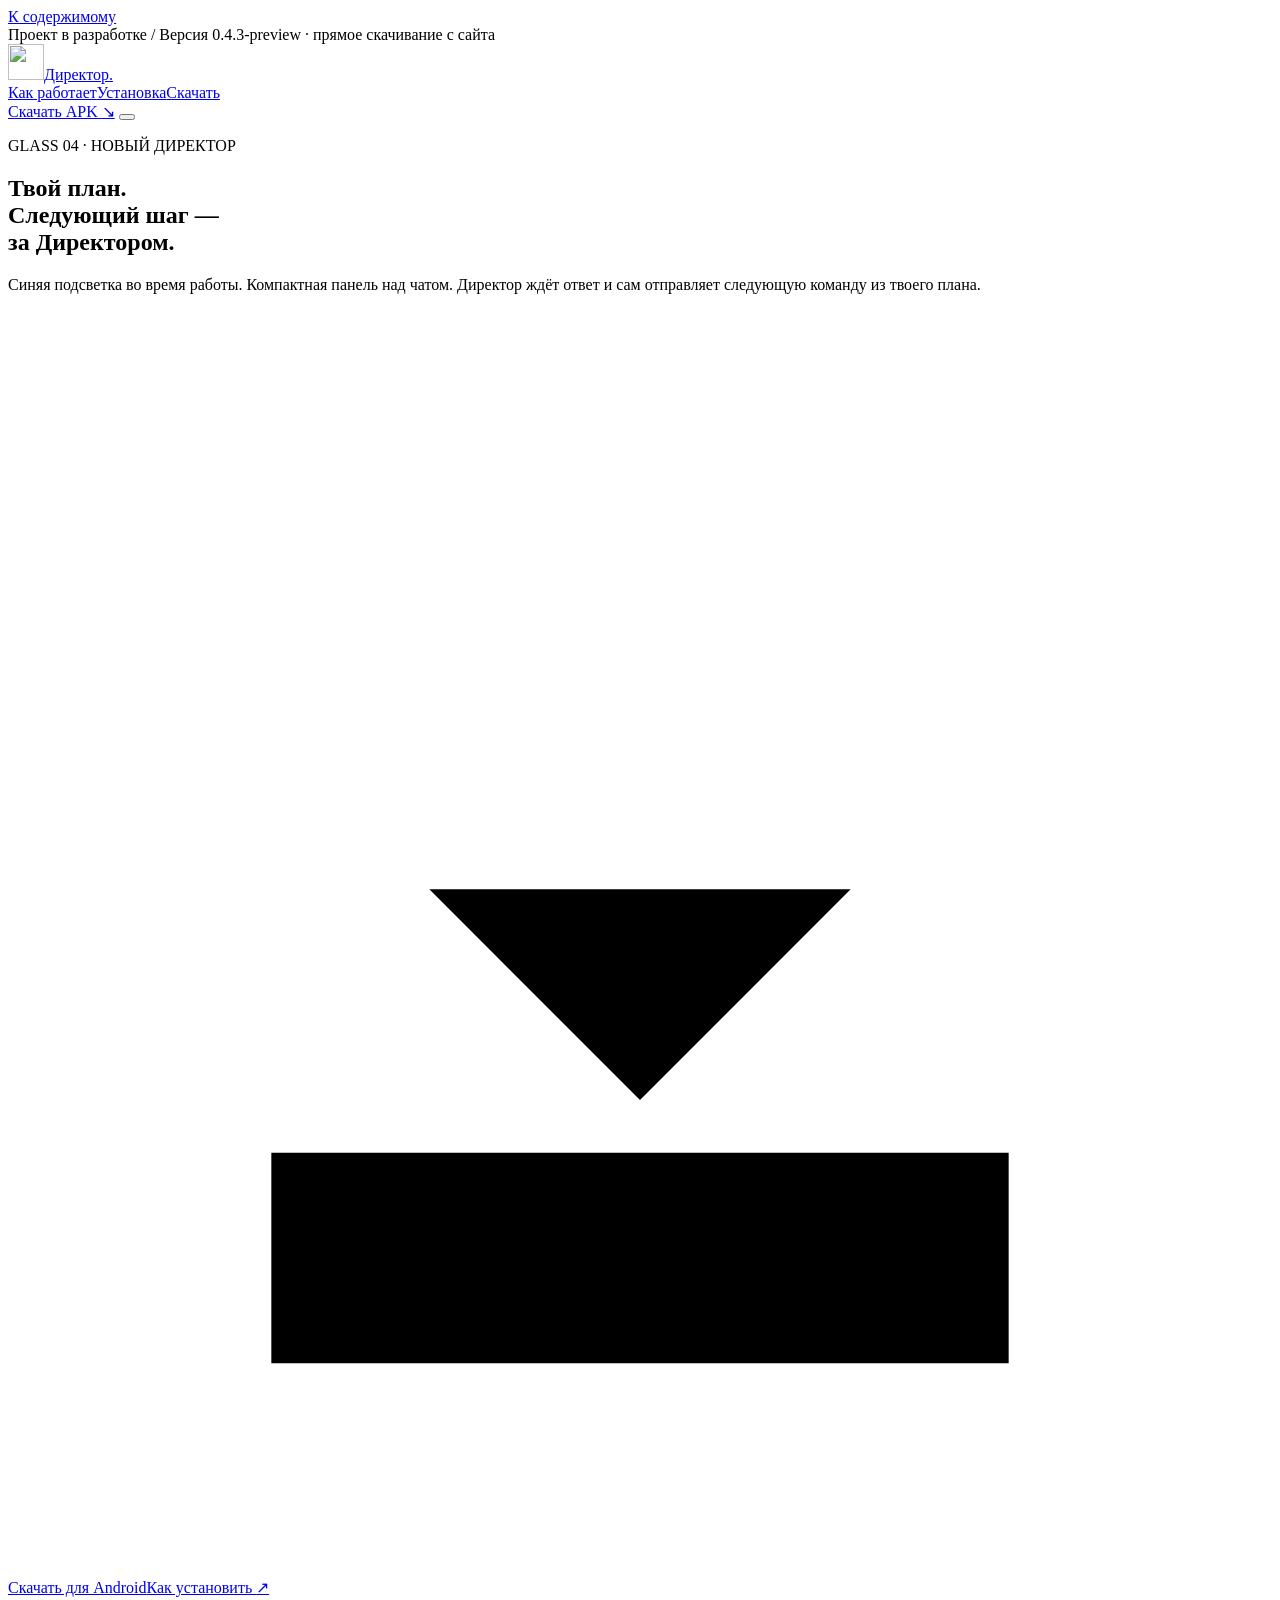
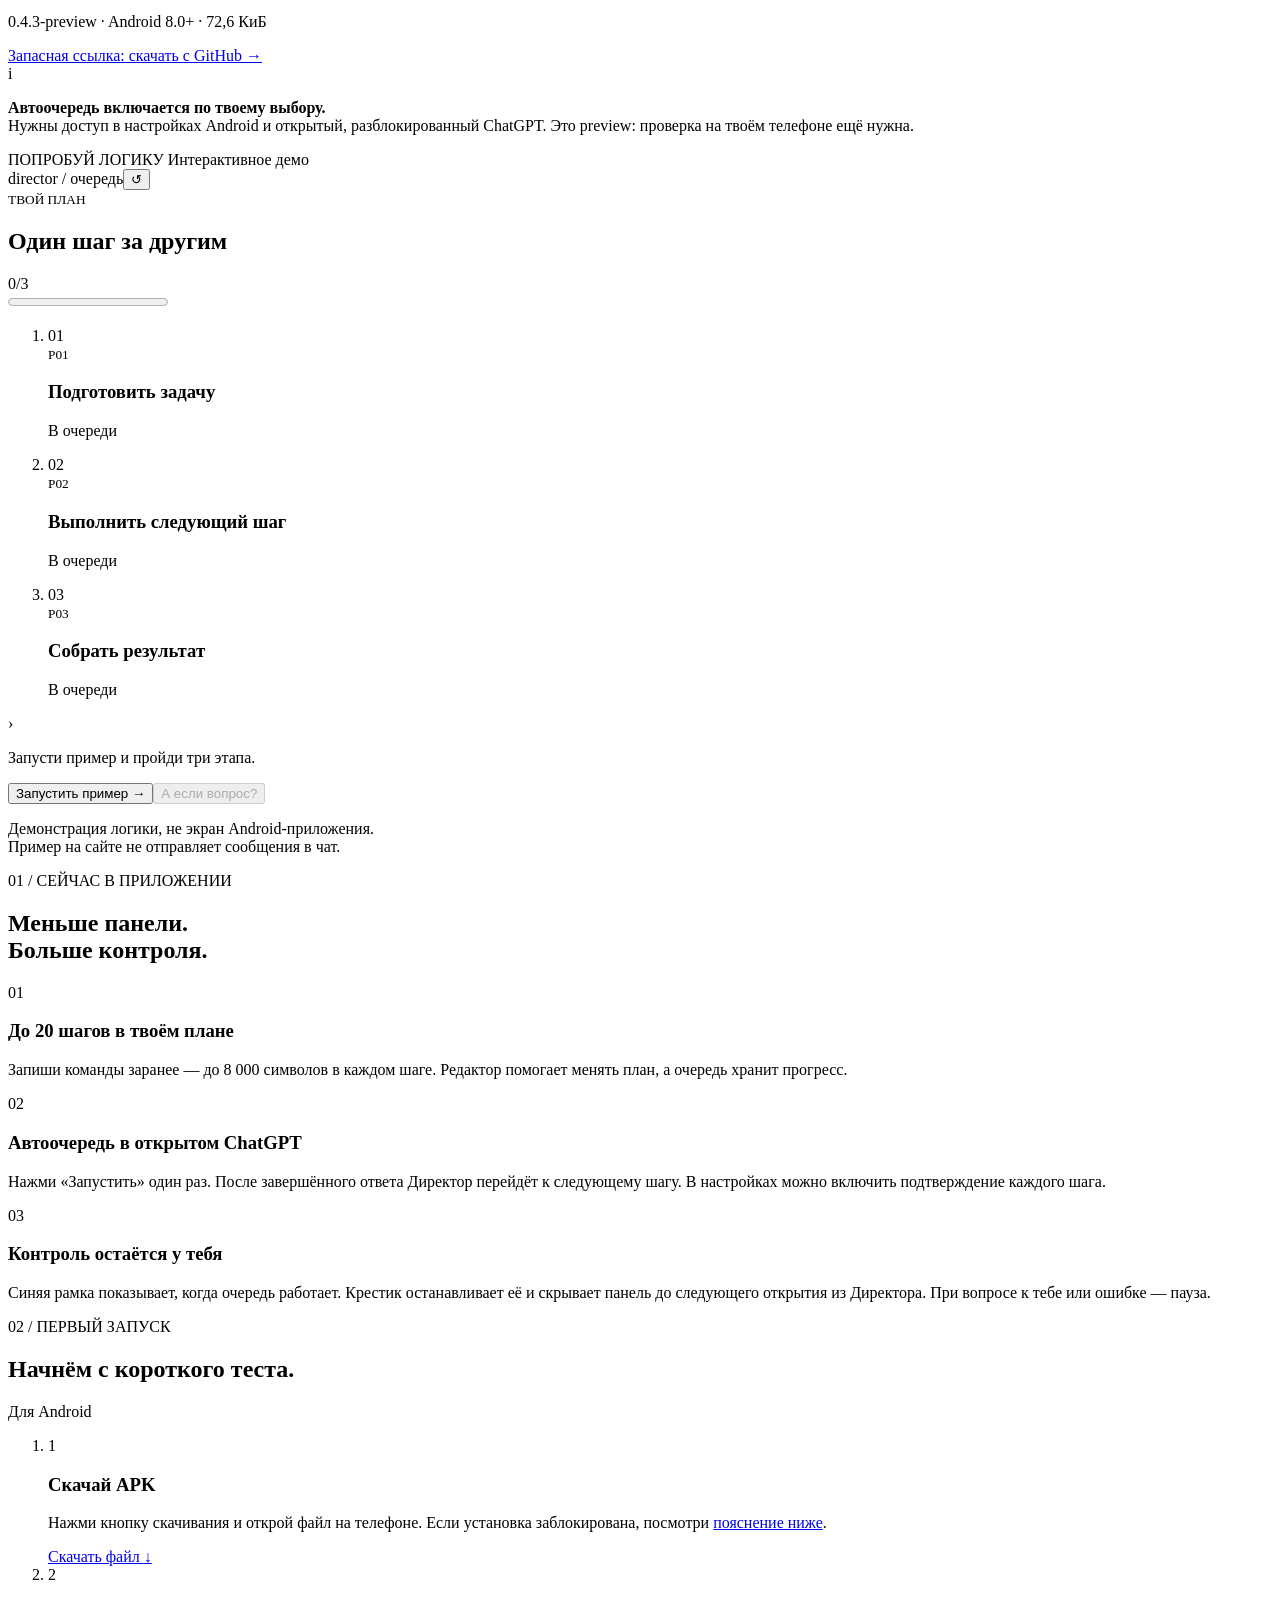
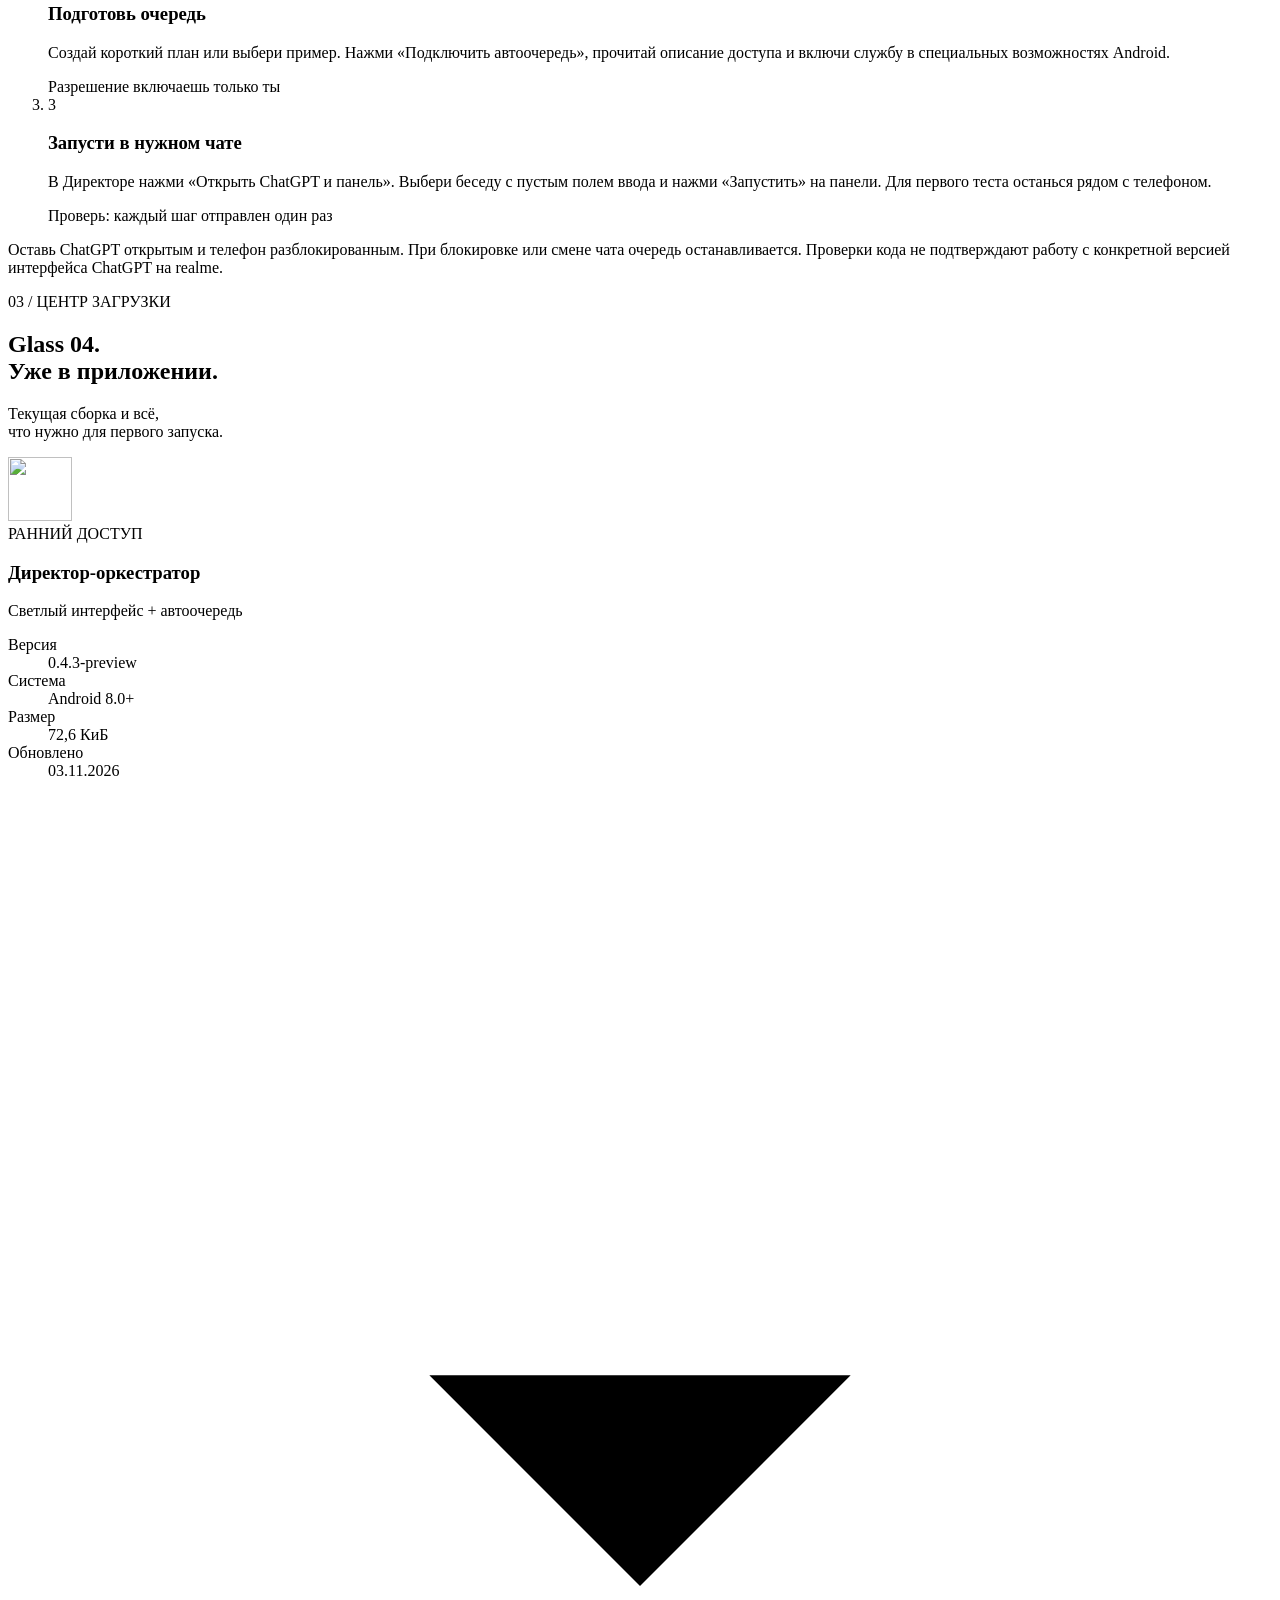
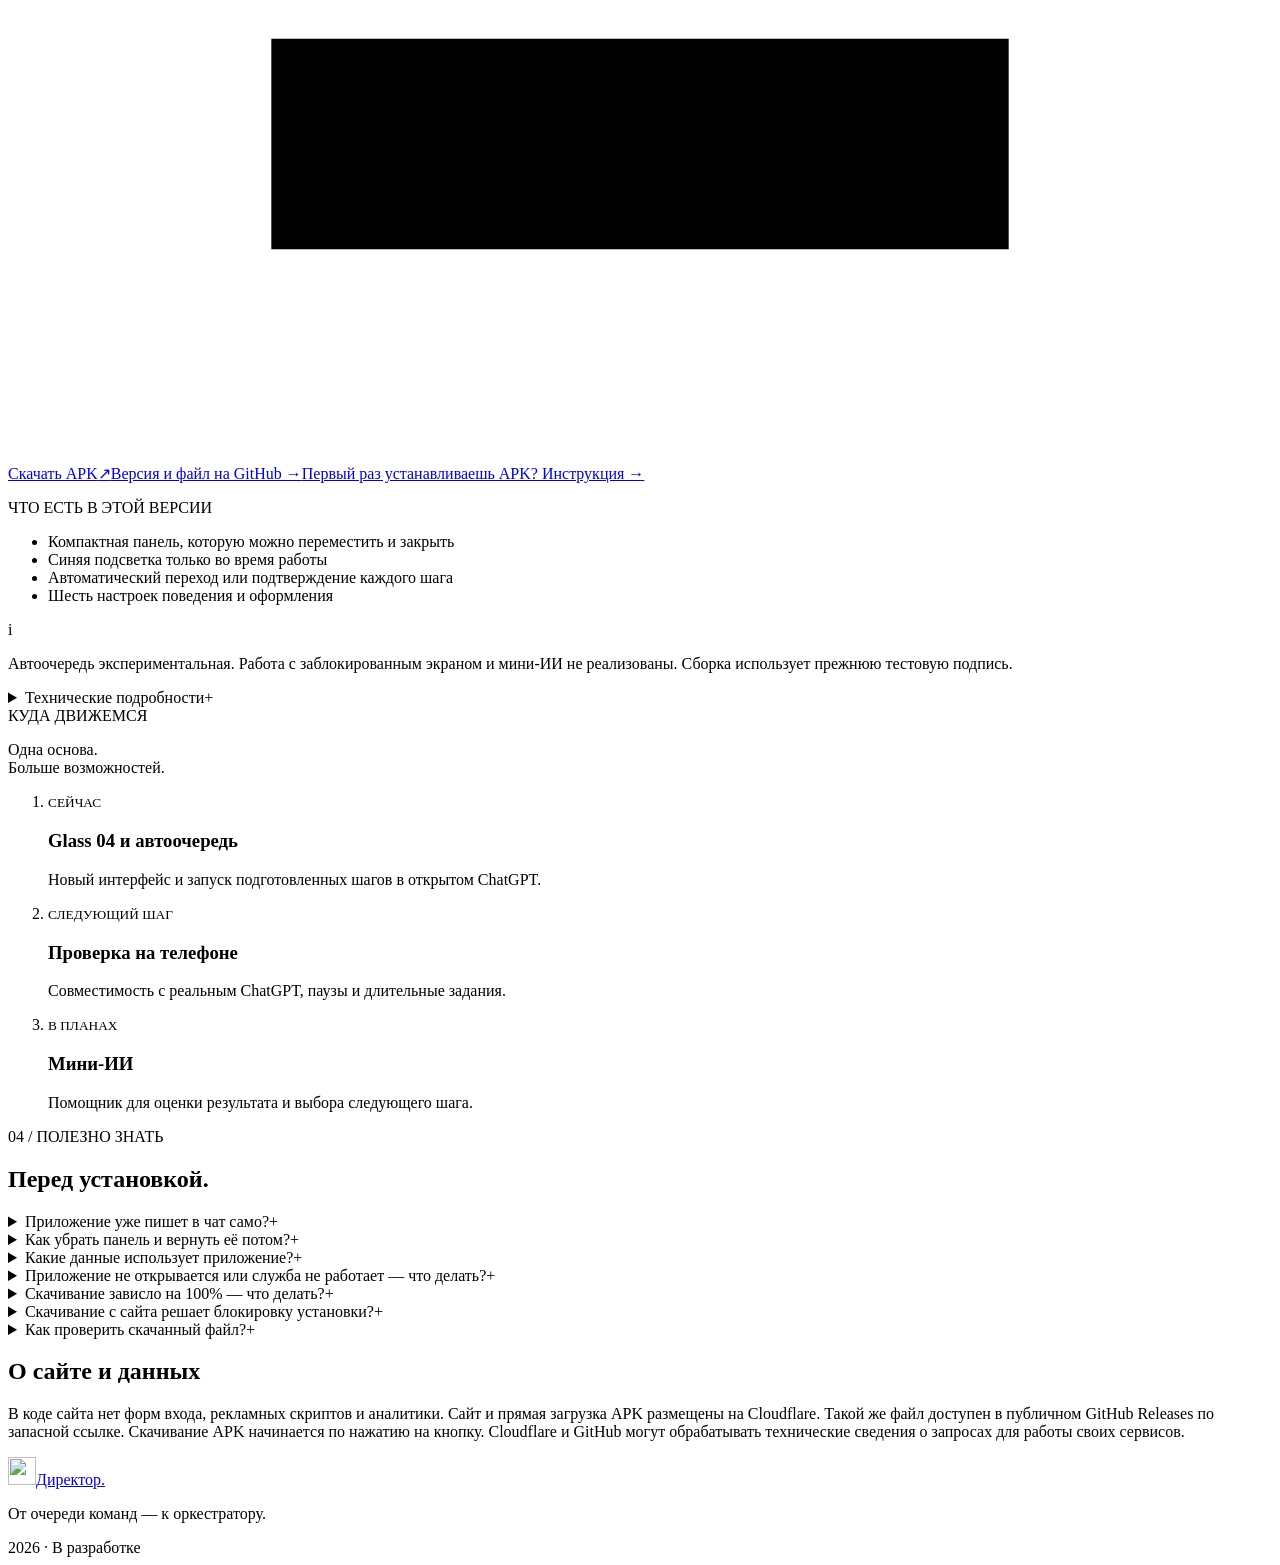
==== site/index.html @ 19ffb0a1 "Release Director 0.4.3 with dismissible panel and queue settings Publish the signed APK and matching" ====
<!doctype html>
<html lang="ru">
<head>
  <meta charset="utf-8">
  <meta name="viewport" content="width=device-width,initial-scale=1">
  <meta name="theme-color" content="#eef1fb">
  <meta name="description" content="Директор-оркестратор: очередь подготовленных команд для работы с ИИ. Скачайте раннюю Android-версию, посмотрите инструкцию и историю изменений.">
  <title>Директор-оркестратор — приложение для Android</title>
  <link rel="icon" href="/assets/icon.svg" type="image/svg+xml">
  <link rel="stylesheet" href="/assets/site.css">
  <script src="/assets/site.js" defer></script>
  <script src="/assets/demo.js" defer></script>
  <meta property="og:title" content="Директор-оркестратор — один шаг за другим">
  <meta property="og:description" content="Glass 04 и экспериментальная автоочередь для открытого ChatGPT. Подготовьте план и скачайте preview для Android.">
  <meta property="og:type" content="website">
</head>
<body>
  <a class="skip" href="#main">К содержимому</a>
  <div class="announcement"><span class="dot"></span> Проект в разработке <span class="announcement-divider">/</span> Версия 0.4.3-preview · прямое скачивание с сайта</div>
  <div class="nav-shell"><header class="header wrap">
    <a class="brand" href="#" aria-label="Директор-оркестратор, начало страницы"><img src="/assets/icon.svg" width="36" height="36" alt=""><span>Директор<span class="brand-dot">.</span></span></a>
    <nav aria-label="Основная навигация" id="navigation">
      <a href="#demo">Как работает</a><a href="#install">Установка</a><a href="#versions">Скачать</a>
    </nav>
    <a class="header-download" href="/downloads/Director-Orchestrator-0.4.3-preview.apk" download="Director-Orchestrator-0.4.3-preview.apk">Скачать APK <span aria-hidden="true">↘</span></a>
    <button class="menu-button" type="button" aria-controls="navigation" aria-expanded="false" aria-label="Открыть меню"><span></span><span></span></button>
  </header></div>

  <main id="main">
    <section class="hero wrap" id="download" aria-labelledby="hero-title">
      <div class="hero-copy">
        <p class="eyebrow"><span class="line"></span> GLASS 04 · НОВЫЙ ДИРЕКТОР</p>
        <h1 id="hero-title">Твой план.<br><span>Следующий шаг —<br>за Директором.</span></h1>
        <p class="hero-description">Синяя подсветка во время работы. Компактная панель над чатом. Директор ждёт ответ и сам отправляет следующую команду из твоего плана.</p>
        <div class="hero-actions" id="hero-download"><a class="button button-primary" href="/downloads/Director-Orchestrator-0.4.3-preview.apk" download="Director-Orchestrator-0.4.3-preview.apk"><svg viewBox="0 0 24 24" aria-hidden="true"><path d="M12 3v12m-4-4 4 4 4-4M5 16v4h14v-4"/></svg>Скачать для Android</a><a class="text-link" href="#install">Как установить <span aria-hidden="true">↗</span></a></div>
        <p class="download-meta">0.4.3-preview <span>·</span> Android 8.0+ <span>·</span> 72,6 КиБ</p>
        <a class="download-help" href="https://github.com/markakula4-stack/director-orchestr-releases/releases/download/v0.4.3-preview/Director-Orchestrator-0.4.3-preview.apk">Запасная ссылка: скачать с GitHub →</a>
        <div class="version-note"><span class="note-icon" aria-hidden="true">i</span><p><strong>Автоочередь включается по твоему выбору.</strong><br>Нужны доступ в настройках Android и открытый, разблокированный ChatGPT. Это preview: проверка на твоём телефоне ещё нужна.</p></div>
      </div>
      <div class="queue-visual" id="demo">
        <div class="visual-label"><span class="dot blue"></span> ПОПРОБУЙ ЛОГИКУ <span class="example-label">Интерактивное демо</span></div>
        <div class="queue-window" id="queue-demo" data-state="idle">
          <div class="window-bar"><span class="window-dots" aria-hidden="true"><i></i><i></i><i></i></span><span>director / очередь</span><button id="demo-reset" type="button" aria-label="Сбросить пример" title="Сбросить пример">↺</button></div>
          <div class="queue-heading"><div><small>ТВОЙ ПЛАН</small><h2>Один шаг за другим</h2></div><span class="steps-counter"><span id="demo-counter">0</span><span class="counter-total">/3</span></span></div>
          <progress id="demo-progress" max="3" value="0" aria-label="Завершённые этапы примера"></progress>
          <ol class="example-steps">
            <li data-step="0" data-state="pending"><span class="step-symbol" aria-hidden="true">01</span><div><small>P01</small><h3>Подготовить задачу</h3><p class="step-description">В очереди</p></div><span class="row-indicator" aria-hidden="true"></span></li>
            <li data-step="1" data-state="pending"><span class="step-symbol" aria-hidden="true">02</span><div><small>P02</small><h3>Выполнить следующий шаг</h3><p class="step-description">В очереди</p></div><span class="row-indicator" aria-hidden="true"></span></li>
            <li data-step="2" data-state="pending"><span class="step-symbol" aria-hidden="true">03</span><div><small>P03</small><h3>Собрать результат</h3><p class="step-description">В очереди</p></div><span class="row-indicator" aria-hidden="true"></span></li>
          </ol>
          <div class="demo-console"><span class="console-sign" aria-hidden="true">›</span><p id="demo-status" role="status" aria-live="polite" aria-atomic="true">Запусти пример и пройди три этапа.</p></div>
          <div class="demo-controls"><button class="demo-main" id="demo-primary" type="button">Запустить пример <span aria-hidden="true">→</span></button><button class="demo-question" id="demo-question" type="button" disabled>А если вопрос?</button></div>
        </div>
        <p class="visual-caption">Демонстрация логики, не экран Android-приложения.<br>Пример на сайте не отправляет сообщения в чат.</p>
        <noscript><p class="demo-noscript">Для интерактивного примера включи JavaScript. APK можно скачать без него.</p></noscript>
      </div>
    </section>

    <section class="current-section wrap" aria-labelledby="current-title">
      <div class="section-intro"><p class="eyebrow"><span class="section-index">01 /</span> СЕЙЧАС В ПРИЛОЖЕНИИ</p><h2 id="current-title">Меньше панели.<br>Больше контроля.</h2></div>
      <div class="feature-list">
        <article><span class="feature-number">01</span><div><h3>До 20 шагов в твоём плане</h3><p>Запиши команды заранее — до 8 000 символов в каждом шаге. Редактор помогает менять план, а очередь хранит прогресс.</p></div></article>
        <article><span class="feature-number">02</span><div><h3>Автоочередь в открытом ChatGPT</h3><p>Нажми «Запустить» один раз. После завершённого ответа Директор перейдёт к следующему шагу. В настройках можно включить подтверждение каждого шага.</p></div></article>
        <article><span class="feature-number">03</span><div><h3>Контроль остаётся у тебя</h3><p>Синяя рамка показывает, когда очередь работает. Крестик останавливает её и скрывает панель до следующего открытия из Директора. При вопросе к тебе или ошибке — пауза.</p></div></article>
      </div>
    </section>

    <section class="install-section" id="install" aria-labelledby="install-title"><div class="wrap">
      <div class="section-heading"><div><p class="eyebrow"><span class="section-index">02 /</span> ПЕРВЫЙ ЗАПУСК</p><h2 id="install-title">Начнём с короткого теста.</h2></div><span class="section-tag">Для Android</span></div>
      <ol class="install-steps">
        <li><span class="install-number">1</span><h3>Скачай APK</h3><p>Нажми кнопку скачивания и открой файл на телефоне. Если установка заблокирована, посмотри <a class="inline-link" href="#install-block">пояснение ниже</a>.</p><a href="/downloads/Director-Orchestrator-0.4.3-preview.apk" download="Director-Orchestrator-0.4.3-preview.apk">Скачать файл <span aria-hidden="true">↓</span></a></li>
        <li><span class="install-number">2</span><h3>Подготовь очередь</h3><p>Создай короткий план или выбери пример. Нажми «Подключить автоочередь», прочитай описание доступа и включи службу в специальных возможностях Android.</p><span class="expected">Разрешение включаешь только ты</span></li>
        <li><span class="install-number">3</span><h3>Запусти в нужном чате</h3><p>В Директоре нажми «Открыть ChatGPT и панель». Выбери беседу с пустым полем ввода и нажми «Запустить» на панели. Для первого теста останься рядом с телефоном.</p><span class="expected">Проверь: каждый шаг отправлен один раз</span></li>
      </ol>
      <div class="install-footnote">Оставь ChatGPT открытым и телефон разблокированным. При блокировке или смене чата очередь останавливается. Проверки кода не подтверждают работу с конкретной версией интерфейса ChatGPT на realme.</div>
    </div></section>

    <section class="versions-section wrap" id="versions" aria-labelledby="versions-title">
      <div class="section-heading"><div><p class="eyebrow"><span class="section-index">03 /</span> ЦЕНТР ЗАГРУЗКИ</p><h2 id="versions-title">Glass 04.<br><span class="muted-heading">Уже в приложении.</span></h2></div><p class="section-aside">Текущая сборка и всё,<br>что нужно для первого запуска.</p></div>
      <article class="download-card">
        <div class="release-overview"><div class="release-app"><img src="/assets/icon.svg" width="64" height="64" alt=""><div><span class="release-badge"><span class="dot"></span> РАННИЙ ДОСТУП</span><h3>Директор-оркестратор</h3><p>Светлый интерфейс + автоочередь</p></div></div>
          <dl class="release-specs"><div><dt>Версия</dt><dd>0.4.3-preview</dd></div><div><dt>Система</dt><dd>Android 8.0+</dd></div><div><dt>Размер</dt><dd>72,6 КиБ</dd></div><div><dt>Обновлено</dt><dd><time datetime="2026-11-03">03.11.2026</time></dd></div></dl>
          <a class="button button-primary release-download" href="/downloads/Director-Orchestrator-0.4.3-preview.apk" download="Director-Orchestrator-0.4.3-preview.apk"><svg viewBox="0 0 24 24" aria-hidden="true"><path d="M12 3v12m-4-4 4 4 4-4M5 16v4h14v-4"/></svg>Скачать APK<span aria-hidden="true">↗</span></a><a class="download-help" href="https://github.com/markakula4-stack/director-orchestr-releases/releases/tag/v0.4.3-preview">Версия и файл на GitHub →</a><a class="download-help" href="#install">Первый раз устанавливаешь APK? Инструкция →</a>
        </div>
        <div class="release-notes"><p class="eyebrow">ЧТО ЕСТЬ В ЭТОЙ ВЕРСИИ</p><ul class="check-list"><li>Компактная панель, которую можно переместить и закрыть</li><li>Синяя подсветка только во время работы</li><li>Автоматический переход или подтверждение каждого шага</li><li>Шесть настроек поведения и оформления</li></ul><div class="release-limitation"><span aria-hidden="true">i</span><p>Автоочередь экспериментальная. Работа с заблокированным экраном и мини-ИИ не реализованы. Сборка использует прежнюю тестовую подпись.</p></div><details class="technical-details"><summary>Технические подробности<span aria-hidden="true">+</span></summary><p>Android 8.0 и новее. Пройдено 350 JVM-проверок логики и хранилища, проверены сборка и подпись. Запуск предыдущей версии 0.4.2 на телефоне владелец подтвердил. Новая панель и автоочередь 0.4.3 ещё требуют проверки на устройстве; эмулятор не использовался. У APK нет сетевого разрешения. Размер файла: 74358 байт.</p></details></div>
      </article>
      <div class="roadmap"><div class="roadmap-intro"><span class="eyebrow">КУДА ДВИЖЕМСЯ</span><p>Одна основа.<br>Больше возможностей.</p></div><ol><li class="roadmap-current"><span class="roadmap-point"></span><small>СЕЙЧАС</small><h3>Glass 04 и автоочередь</h3><p>Новый интерфейс и запуск подготовленных шагов в открытом ChatGPT.</p></li><li><span class="roadmap-point"></span><small>СЛЕДУЮЩИЙ ШАГ</small><h3>Проверка на телефоне</h3><p>Совместимость с реальным ChatGPT, паузы и длительные задания.</p></li><li><span class="roadmap-point"></span><small>В ПЛАНАХ</small><h3>Мини-ИИ</h3><p>Помощник для оценки результата и выбора следующего шага.</p></li></ol></div>
    </section>

    <section class="faq-section wrap" aria-labelledby="faq-title"><div><p class="eyebrow"><span class="section-index">04 /</span> ПОЛЕЗНО ЗНАТЬ</p><h2 id="faq-title">Перед установкой.</h2></div><div class="faq-list">
      <details><summary>Приложение уже пишет в чат само?<span aria-hidden="true">+</span></summary><p>Да, после подключения доступа и твоего нажатия «Запустить» в выбранном чате. По умолчанию следующий шаг отправляется сам после проверки завершённого ответа. При вопросе к тебе, ошибке или неясном результате очередь остановится. Настройки → Поведение и оформление позволяют выбрать подтверждение каждого шага и время ожидания. Нужны официальное приложение ChatGPT и разблокированный телефон.</p></details>
      <details><summary>Как убрать панель и вернуть её потом?<span aria-hidden="true">+</span></summary><p>Нажми × на панели. Очередь остановится, а панель останется скрытой даже после повторного открытия ChatGPT. Чтобы вернуть её: Директор → Настройки → Открыть ChatGPT и панель. Потяни панель за заголовок, чтобы переместить; стрелка раскрывает дополнительные действия.</p></details>
      <details><summary>Какие данные использует приложение?<span aria-hidden="true">+</span></summary><p>Команды, прогресс и технический журнал сохраняются на телефоне. В автоматическом режиме служба получает доступ к видимому тексту и кнопкам ChatGPT, чтобы проверять результат и отправлять следующие команды. Ответы не записываются в журнал. У Директора нет сетевого разрешения; отправленные сообщения обрабатывает сам ChatGPT. Доступ можно отключить в настройках Android.</p></details>
      <details><summary>Приложение не открывается или служба не работает — что делать?<span aria-hidden="true">+</span></summary><p>Обнови приложение поверх установленной версии и открой обычным значком. Если ошибка повторилась, открой Директор → Настройки → Диагностика запуска → Скопировать. На экране восстановления тоже есть кнопка копирования отчёта. Если после обновления служба не подключилась, выключи и включи её один раз в специальных возможностях Android.</p></details>
      <details id="download-help"><summary>Скачивание зависло на 100% — что делать?<span aria-hidden="true">+</span></summary><p>Открой этот сайт в отдельном браузере, например Chrome, и нажми «Скачать для Android». Основная кнопка загружает файл прямо с сайта; запасная ссылка ведёт на GitHub. Проверь также папку «Загрузки»: файл мог уже сохраниться, хотя окно загрузки ещё не закрылось.</p></details>
      <details id="install-block"><summary>Скачивание с сайта решает блокировку установки?<span aria-hidden="true">+</span></summary><p>Сайт даёт прямую ссылку на файл. Это не подтверждение, что Android разрешит его установить. Если появляется блокировка, сохрани точный текст сообщения: нужно разобрать причину для конкретной сборки.</p></details>
      <details><summary>Как проверить скачанный файл?<span aria-hidden="true">+</span></summary><p>Контрольная сумма SHA-256 текущего APK:</p><code id="apk-hash">33652159701119d3bf2cd63048692635d9d7ee1e04a48665c3a810cc58189463</code><button class="copy-hash" type="button">Скопировать SHA-256</button><p>Хеш помогает проверить совпадение файлов. Он не заменяет подпись APK или проверку работы приложения.</p></details>
    </div></section>
    <section class="privacy wrap" id="privacy" aria-labelledby="privacy-title"><h2 id="privacy-title">О сайте и данных</h2><p>В коде сайта нет форм входа, рекламных скриптов и аналитики. Сайт и прямая загрузка APK размещены на Cloudflare. Такой же файл доступен в публичном GitHub Releases по запасной ссылке. Скачивание APK начинается по нажатию на кнопку. Cloudflare и GitHub могут обрабатывать технические сведения о запросах для работы своих сервисов.</p></section>
  </main>
  <footer class="footer wrap"><a class="brand" href="#"><img src="/assets/icon.svg" width="28" height="28" alt=""><span>Директор<span class="brand-dot">.</span></span></a><p>От очереди команд — к оркестратору.</p><span>2026 · В разработке</span></footer>
  <div class="mobile-download" hidden><div><strong>Директор</strong><span>0.4.3-preview · Android 8.0+</span></div><a class="button button-primary" href="/downloads/Director-Orchestrator-0.4.3-preview.apk" download="Director-Orchestrator-0.4.3-preview.apk">Скачать APK <span aria-hidden="true">↓</span></a></div>
  <div id="toast" role="status" aria-live="polite"></div>
</body>
</html>
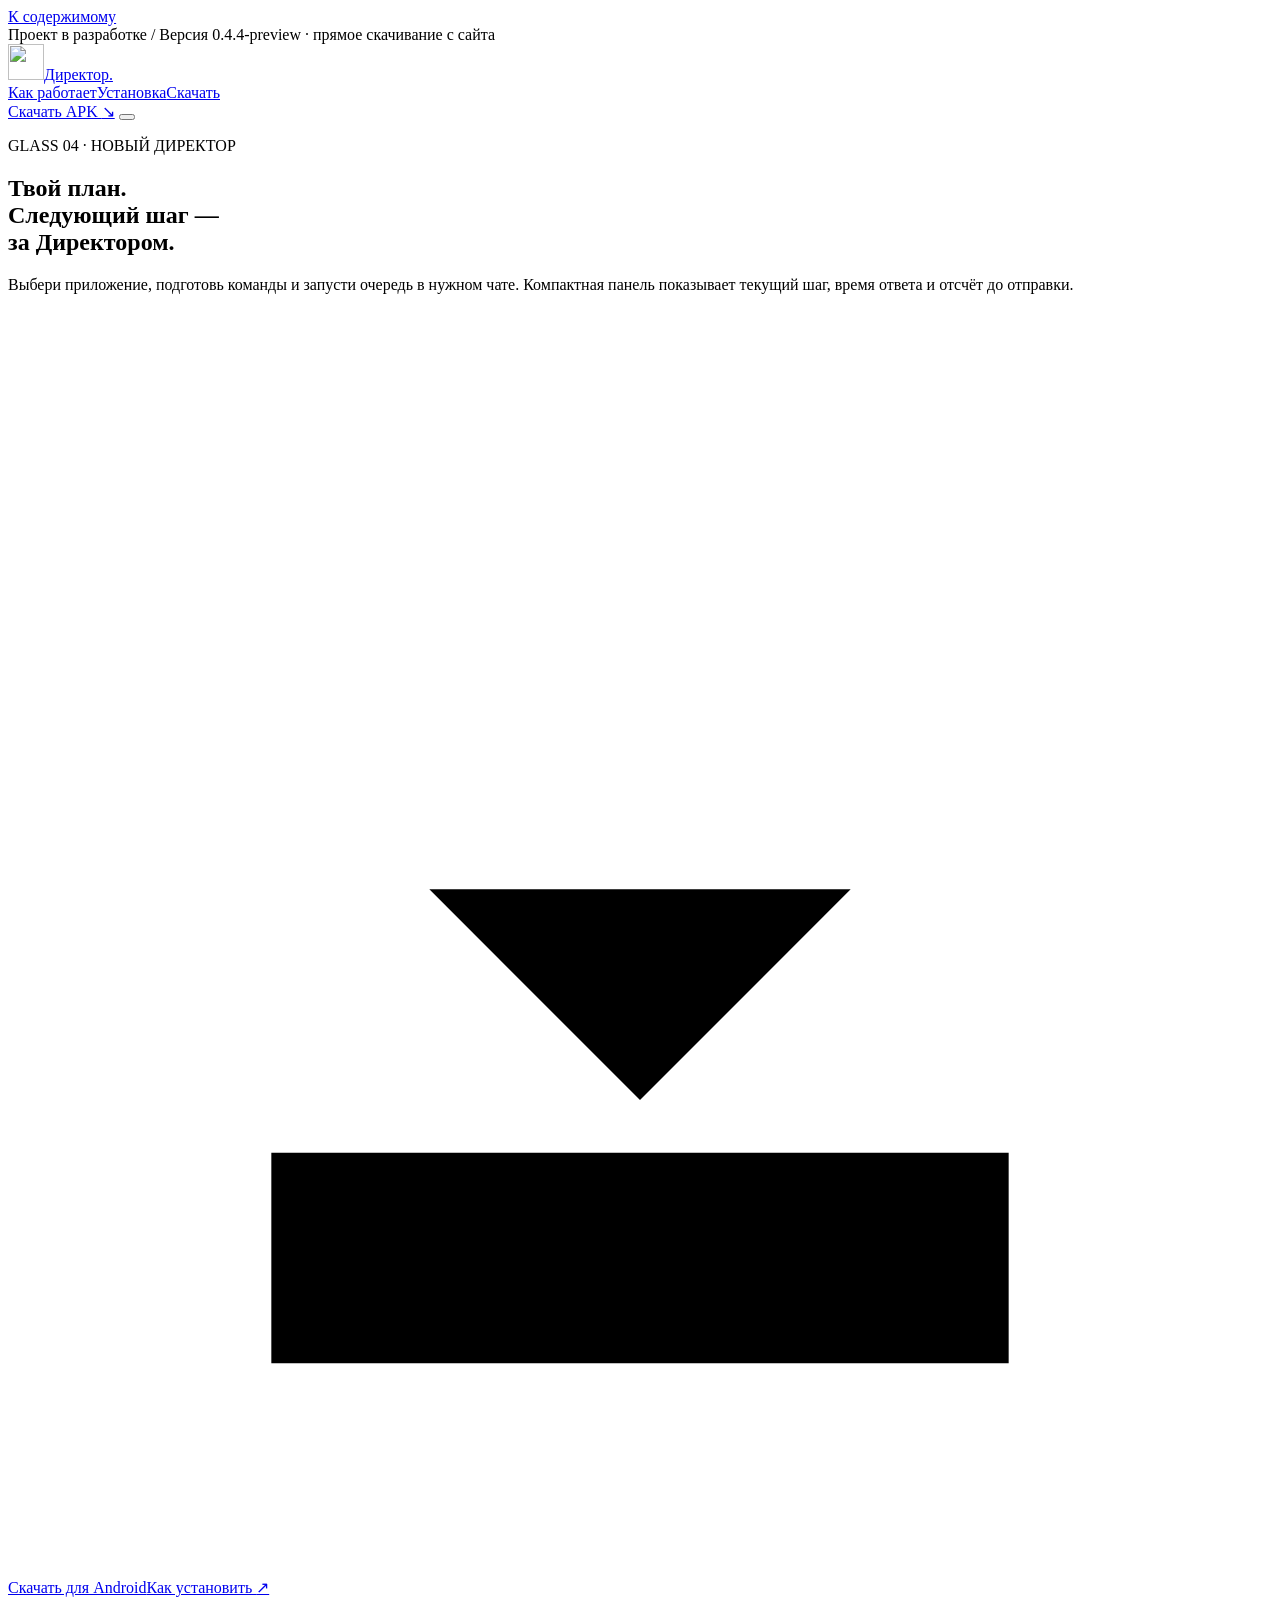
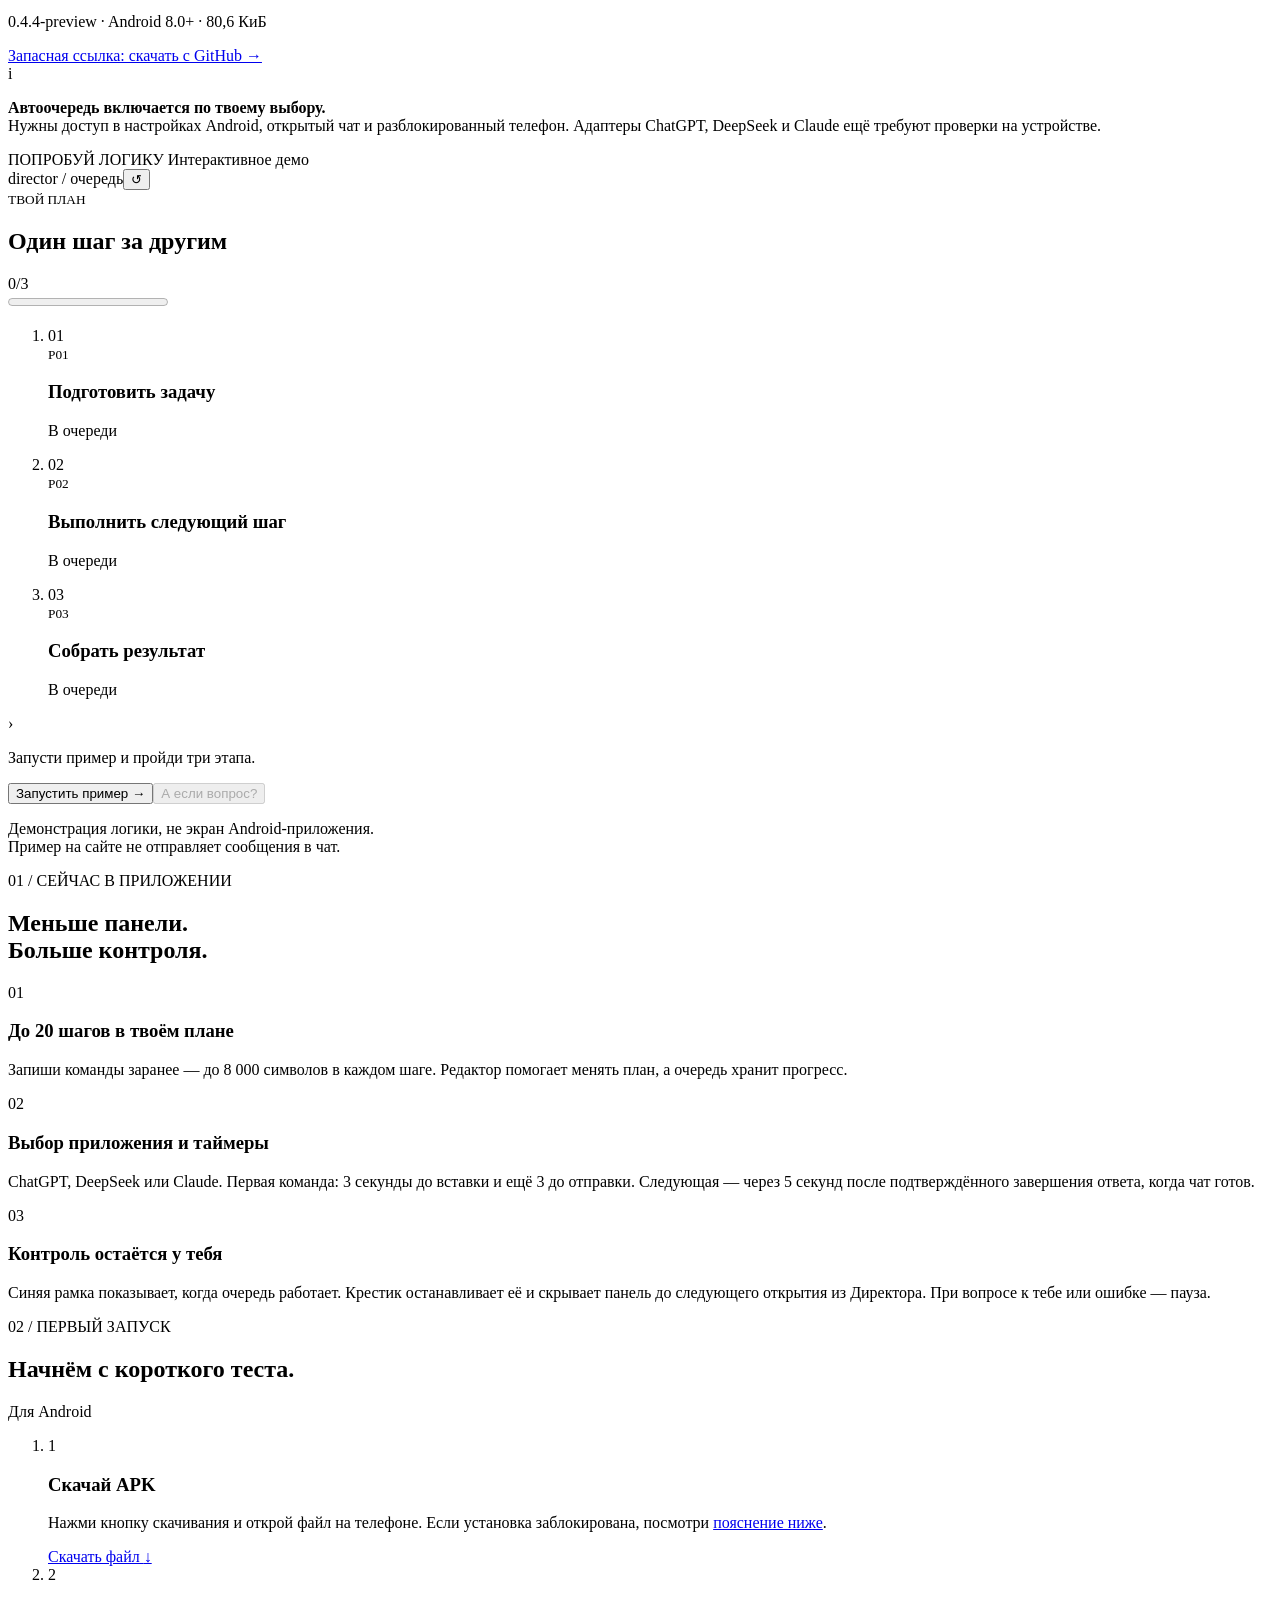
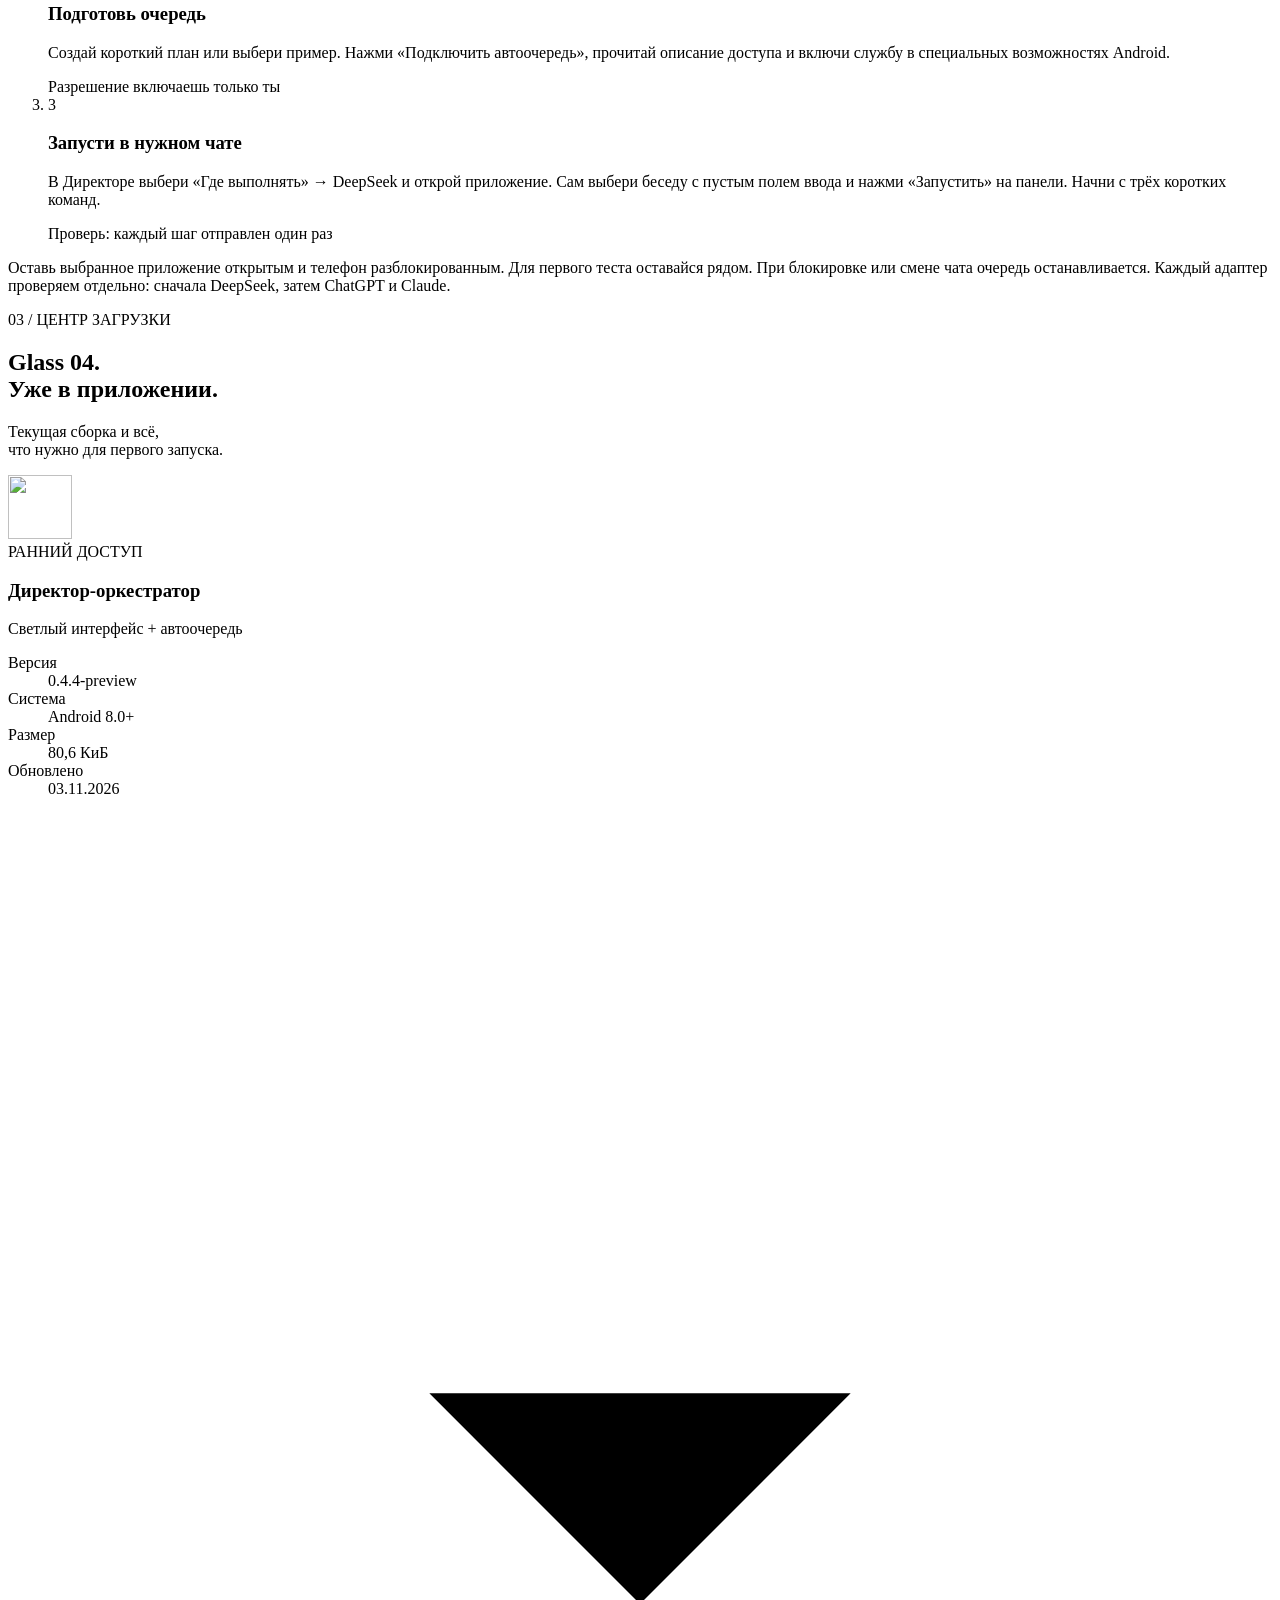
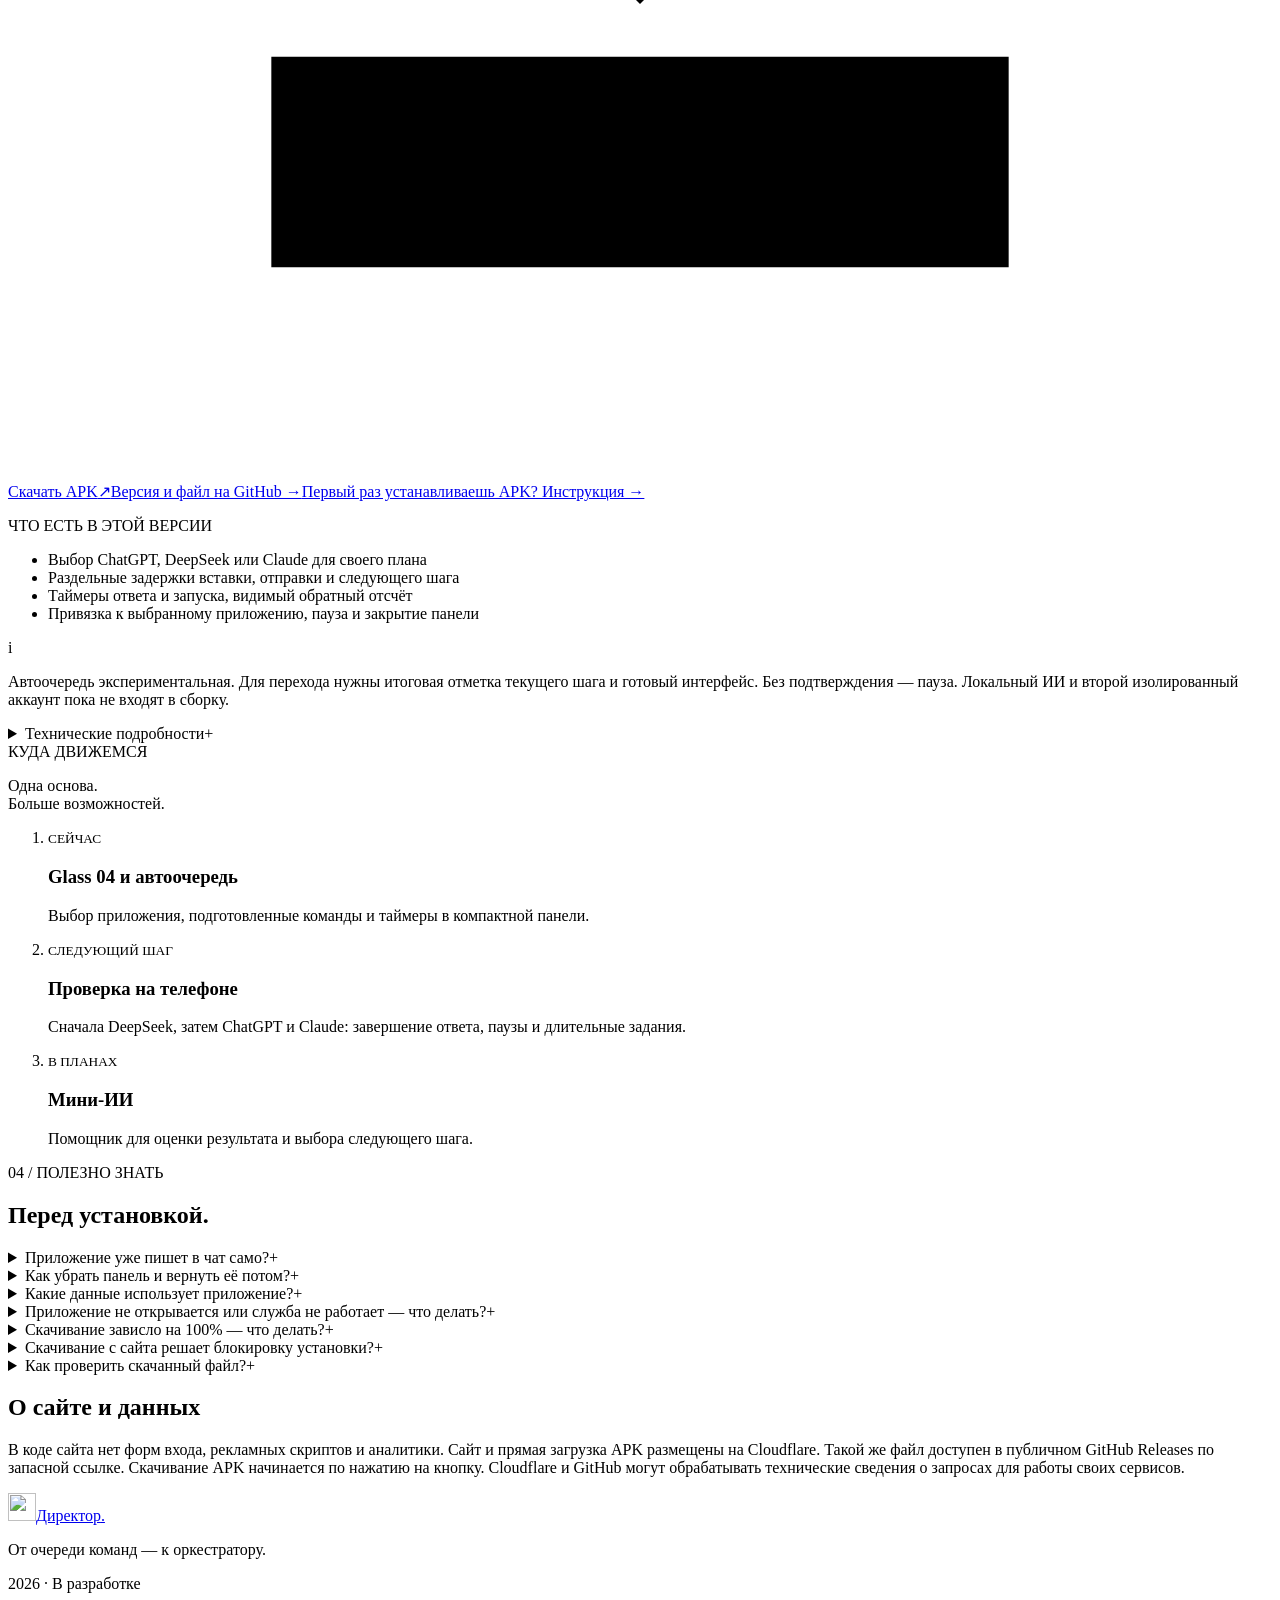
==== commit 1323df96: "Release Director 0.4.4 preview with app selection and timed queue Add ChatGPT, DeepSeek and Claude t" ====
--- a/site/index.html
+++ b/site/index.html
@@ -11,18 +11,18 @@
   <script src="/assets/site.js" defer></script>
   <script src="/assets/demo.js" defer></script>
   <meta property="og:title" content="Директор-оркестратор — один шаг за другим">
-  <meta property="og:description" content="Glass 04 и экспериментальная автоочередь для открытого ChatGPT. Подготовьте план и скачайте preview для Android.">
+  <meta property="og:description" content="Glass 04, выбор ChatGPT, DeepSeek или Claude и таймеры очереди. Скачайте preview для Android и проверьте на телефоне.">
   <meta property="og:type" content="website">
 </head>
 <body>
   <a class="skip" href="#main">К содержимому</a>
-  <div class="announcement"><span class="dot"></span> Проект в разработке <span class="announcement-divider">/</span> Версия 0.4.3-preview · прямое скачивание с сайта</div>
+  <div class="announcement"><span class="dot"></span> Проект в разработке <span class="announcement-divider">/</span> Версия 0.4.4-preview · прямое скачивание с сайта</div>
   <div class="nav-shell"><header class="header wrap">
     <a class="brand" href="#" aria-label="Директор-оркестратор, начало страницы"><img src="/assets/icon.svg" width="36" height="36" alt=""><span>Директор<span class="brand-dot">.</span></span></a>
     <nav aria-label="Основная навигация" id="navigation">
       <a href="#demo">Как работает</a><a href="#install">Установка</a><a href="#versions">Скачать</a>
     </nav>
-    <a class="header-download" href="/downloads/Director-Orchestrator-0.4.3-preview.apk" download="Director-Orchestrator-0.4.3-preview.apk">Скачать APK <span aria-hidden="true">↘</span></a>
+    <a class="header-download" href="/downloads/Director-Orchestrator-0.4.4-preview.apk" download="Director-Orchestrator-0.4.4-preview.apk">Скачать APK <span aria-hidden="true">↘</span></a>
     <button class="menu-button" type="button" aria-controls="navigation" aria-expanded="false" aria-label="Открыть меню"><span></span><span></span></button>
   </header></div>
 
@@ -31,11 +31,11 @@
       <div class="hero-copy">
         <p class="eyebrow"><span class="line"></span> GLASS 04 · НОВЫЙ ДИРЕКТОР</p>
         <h1 id="hero-title">Твой план.<br><span>Следующий шаг —<br>за Директором.</span></h1>
-        <p class="hero-description">Синяя подсветка во время работы. Компактная панель над чатом. Директор ждёт ответ и сам отправляет следующую команду из твоего плана.</p>
-        <div class="hero-actions" id="hero-download"><a class="button button-primary" href="/downloads/Director-Orchestrator-0.4.3-preview.apk" download="Director-Orchestrator-0.4.3-preview.apk"><svg viewBox="0 0 24 24" aria-hidden="true"><path d="M12 3v12m-4-4 4 4 4-4M5 16v4h14v-4"/></svg>Скачать для Android</a><a class="text-link" href="#install">Как установить <span aria-hidden="true">↗</span></a></div>
-        <p class="download-meta">0.4.3-preview <span>·</span> Android 8.0+ <span>·</span> 72,6 КиБ</p>
-        <a class="download-help" href="https://github.com/markakula4-stack/director-orchestr-releases/releases/download/v0.4.3-preview/Director-Orchestrator-0.4.3-preview.apk">Запасная ссылка: скачать с GitHub →</a>
-        <div class="version-note"><span class="note-icon" aria-hidden="true">i</span><p><strong>Автоочередь включается по твоему выбору.</strong><br>Нужны доступ в настройках Android и открытый, разблокированный ChatGPT. Это preview: проверка на твоём телефоне ещё нужна.</p></div>
+        <p class="hero-description">Выбери приложение, подготовь команды и запусти очередь в нужном чате. Компактная панель показывает текущий шаг, время ответа и отсчёт до отправки.</p>
+        <div class="hero-actions" id="hero-download"><a class="button button-primary" href="/downloads/Director-Orchestrator-0.4.4-preview.apk" download="Director-Orchestrator-0.4.4-preview.apk"><svg viewBox="0 0 24 24" aria-hidden="true"><path d="M12 3v12m-4-4 4 4 4-4M5 16v4h14v-4"/></svg>Скачать для Android</a><a class="text-link" href="#install">Как установить <span aria-hidden="true">↗</span></a></div>
+        <p class="download-meta">0.4.4-preview <span>·</span> Android 8.0+ <span>·</span> 80,6 КиБ</p>
+        <a class="download-help" href="https://github.com/markakula4-stack/director-orchestr-releases/releases/download/v0.4.4-preview/Director-Orchestrator-0.4.4-preview.apk">Запасная ссылка: скачать с GitHub →</a>
+        <div class="version-note"><span class="note-icon" aria-hidden="true">i</span><p><strong>Автоочередь включается по твоему выбору.</strong><br>Нужны доступ в настройках Android, открытый чат и разблокированный телефон. Адаптеры ChatGPT, DeepSeek и Claude ещё требуют проверки на устройстве.</p></div>
       </div>
       <div class="queue-visual" id="demo">
         <div class="visual-label"><span class="dot blue"></span> ПОПРОБУЙ ЛОГИКУ <span class="example-label">Интерактивное демо</span></div>
@@ -60,7 +60,7 @@
       <div class="section-intro"><p class="eyebrow"><span class="section-index">01 /</span> СЕЙЧАС В ПРИЛОЖЕНИИ</p><h2 id="current-title">Меньше панели.<br>Больше контроля.</h2></div>
       <div class="feature-list">
         <article><span class="feature-number">01</span><div><h3>До 20 шагов в твоём плане</h3><p>Запиши команды заранее — до 8 000 символов в каждом шаге. Редактор помогает менять план, а очередь хранит прогресс.</p></div></article>
-        <article><span class="feature-number">02</span><div><h3>Автоочередь в открытом ChatGPT</h3><p>Нажми «Запустить» один раз. После завершённого ответа Директор перейдёт к следующему шагу. В настройках можно включить подтверждение каждого шага.</p></div></article>
+        <article><span class="feature-number">02</span><div><h3>Выбор приложения и таймеры</h3><p>ChatGPT, DeepSeek или Claude. Первая команда: 3 секунды до вставки и ещё 3 до отправки. Следующая — через 5 секунд после подтверждённого завершения ответа, когда чат готов.</p></div></article>
         <article><span class="feature-number">03</span><div><h3>Контроль остаётся у тебя</h3><p>Синяя рамка показывает, когда очередь работает. Крестик останавливает её и скрывает панель до следующего открытия из Директора. При вопросе к тебе или ошибке — пауза.</p></div></article>
       </div>
     </section>
@@ -68,38 +68,38 @@
     <section class="install-section" id="install" aria-labelledby="install-title"><div class="wrap">
       <div class="section-heading"><div><p class="eyebrow"><span class="section-index">02 /</span> ПЕРВЫЙ ЗАПУСК</p><h2 id="install-title">Начнём с короткого теста.</h2></div><span class="section-tag">Для Android</span></div>
       <ol class="install-steps">
-        <li><span class="install-number">1</span><h3>Скачай APK</h3><p>Нажми кнопку скачивания и открой файл на телефоне. Если установка заблокирована, посмотри <a class="inline-link" href="#install-block">пояснение ниже</a>.</p><a href="/downloads/Director-Orchestrator-0.4.3-preview.apk" download="Director-Orchestrator-0.4.3-preview.apk">Скачать файл <span aria-hidden="true">↓</span></a></li>
+        <li><span class="install-number">1</span><h3>Скачай APK</h3><p>Нажми кнопку скачивания и открой файл на телефоне. Если установка заблокирована, посмотри <a class="inline-link" href="#install-block">пояснение ниже</a>.</p><a href="/downloads/Director-Orchestrator-0.4.4-preview.apk" download="Director-Orchestrator-0.4.4-preview.apk">Скачать файл <span aria-hidden="true">↓</span></a></li>
         <li><span class="install-number">2</span><h3>Подготовь очередь</h3><p>Создай короткий план или выбери пример. Нажми «Подключить автоочередь», прочитай описание доступа и включи службу в специальных возможностях Android.</p><span class="expected">Разрешение включаешь только ты</span></li>
-        <li><span class="install-number">3</span><h3>Запусти в нужном чате</h3><p>В Директоре нажми «Открыть ChatGPT и панель». Выбери беседу с пустым полем ввода и нажми «Запустить» на панели. Для первого теста останься рядом с телефоном.</p><span class="expected">Проверь: каждый шаг отправлен один раз</span></li>
+        <li><span class="install-number">3</span><h3>Запусти в нужном чате</h3><p>В Директоре выбери «Где выполнять» → DeepSeek и открой приложение. Сам выбери беседу с пустым полем ввода и нажми «Запустить» на панели. Начни с трёх коротких команд.</p><span class="expected">Проверь: каждый шаг отправлен один раз</span></li>
       </ol>
-      <div class="install-footnote">Оставь ChatGPT открытым и телефон разблокированным. При блокировке или смене чата очередь останавливается. Проверки кода не подтверждают работу с конкретной версией интерфейса ChatGPT на realme.</div>
+      <div class="install-footnote">Оставь выбранное приложение открытым и телефон разблокированным. Для первого теста оставайся рядом. При блокировке или смене чата очередь останавливается. Каждый адаптер проверяем отдельно: сначала DeepSeek, затем ChatGPT и Claude.</div>
     </div></section>
 
     <section class="versions-section wrap" id="versions" aria-labelledby="versions-title">
       <div class="section-heading"><div><p class="eyebrow"><span class="section-index">03 /</span> ЦЕНТР ЗАГРУЗКИ</p><h2 id="versions-title">Glass 04.<br><span class="muted-heading">Уже в приложении.</span></h2></div><p class="section-aside">Текущая сборка и всё,<br>что нужно для первого запуска.</p></div>
       <article class="download-card">
         <div class="release-overview"><div class="release-app"><img src="/assets/icon.svg" width="64" height="64" alt=""><div><span class="release-badge"><span class="dot"></span> РАННИЙ ДОСТУП</span><h3>Директор-оркестратор</h3><p>Светлый интерфейс + автоочередь</p></div></div>
-          <dl class="release-specs"><div><dt>Версия</dt><dd>0.4.3-preview</dd></div><div><dt>Система</dt><dd>Android 8.0+</dd></div><div><dt>Размер</dt><dd>72,6 КиБ</dd></div><div><dt>Обновлено</dt><dd><time datetime="2026-11-03">03.11.2026</time></dd></div></dl>
-          <a class="button button-primary release-download" href="/downloads/Director-Orchestrator-0.4.3-preview.apk" download="Director-Orchestrator-0.4.3-preview.apk"><svg viewBox="0 0 24 24" aria-hidden="true"><path d="M12 3v12m-4-4 4 4 4-4M5 16v4h14v-4"/></svg>Скачать APK<span aria-hidden="true">↗</span></a><a class="download-help" href="https://github.com/markakula4-stack/director-orchestr-releases/releases/tag/v0.4.3-preview">Версия и файл на GitHub →</a><a class="download-help" href="#install">Первый раз устанавливаешь APK? Инструкция →</a>
+          <dl class="release-specs"><div><dt>Версия</dt><dd>0.4.4-preview</dd></div><div><dt>Система</dt><dd>Android 8.0+</dd></div><div><dt>Размер</dt><dd>80,6 КиБ</dd></div><div><dt>Обновлено</dt><dd><time datetime="2026-11-03">03.11.2026</time></dd></div></dl>
+          <a class="button button-primary release-download" href="/downloads/Director-Orchestrator-0.4.4-preview.apk" download="Director-Orchestrator-0.4.4-preview.apk"><svg viewBox="0 0 24 24" aria-hidden="true"><path d="M12 3v12m-4-4 4 4 4-4M5 16v4h14v-4"/></svg>Скачать APK<span aria-hidden="true">↗</span></a><a class="download-help" href="https://github.com/markakula4-stack/director-orchestr-releases/releases/tag/v0.4.4-preview">Версия и файл на GitHub →</a><a class="download-help" href="#install">Первый раз устанавливаешь APK? Инструкция →</a>
         </div>
-        <div class="release-notes"><p class="eyebrow">ЧТО ЕСТЬ В ЭТОЙ ВЕРСИИ</p><ul class="check-list"><li>Компактная панель, которую можно переместить и закрыть</li><li>Синяя подсветка только во время работы</li><li>Автоматический переход или подтверждение каждого шага</li><li>Шесть настроек поведения и оформления</li></ul><div class="release-limitation"><span aria-hidden="true">i</span><p>Автоочередь экспериментальная. Работа с заблокированным экраном и мини-ИИ не реализованы. Сборка использует прежнюю тестовую подпись.</p></div><details class="technical-details"><summary>Технические подробности<span aria-hidden="true">+</span></summary><p>Android 8.0 и новее. Пройдено 350 JVM-проверок логики и хранилища, проверены сборка и подпись. Запуск предыдущей версии 0.4.2 на телефоне владелец подтвердил. Новая панель и автоочередь 0.4.3 ещё требуют проверки на устройстве; эмулятор не использовался. У APK нет сетевого разрешения. Размер файла: 74358 байт.</p></details></div>
+        <div class="release-notes"><p class="eyebrow">ЧТО ЕСТЬ В ЭТОЙ ВЕРСИИ</p><ul class="check-list"><li>Выбор ChatGPT, DeepSeek или Claude для своего плана</li><li>Раздельные задержки вставки, отправки и следующего шага</li><li>Таймеры ответа и запуска, видимый обратный отсчёт</li><li>Привязка к выбранному приложению, пауза и закрытие панели</li></ul><div class="release-limitation"><span aria-hidden="true">i</span><p>Автоочередь экспериментальная. Для перехода нужны итоговая отметка текущего шага и готовый интерфейс. Без подтверждения — пауза. Локальный ИИ и второй изолированный аккаунт пока не входят в сборку.</p></div><details class="technical-details"><summary>Технические подробности<span aria-hidden="true">+</span></summary><p>Android 8.0 и новее. Пройдено 444 JVM-проверки и сценария; проверены оба варианта APK, подпись и скомпилированные manifest/DEX. Эти проверки не заменяют испытание живого интерфейса. Цикл 0.4.4 в DeepSeek, ChatGPT и Claude ещё требует проверки на realme; эмулятор не использовался. У APK нет сетевого разрешения. Сохраняется прежняя тестовая подпись. Размер файла: 82550 байт.</p></details></div>
       </article>
-      <div class="roadmap"><div class="roadmap-intro"><span class="eyebrow">КУДА ДВИЖЕМСЯ</span><p>Одна основа.<br>Больше возможностей.</p></div><ol><li class="roadmap-current"><span class="roadmap-point"></span><small>СЕЙЧАС</small><h3>Glass 04 и автоочередь</h3><p>Новый интерфейс и запуск подготовленных шагов в открытом ChatGPT.</p></li><li><span class="roadmap-point"></span><small>СЛЕДУЮЩИЙ ШАГ</small><h3>Проверка на телефоне</h3><p>Совместимость с реальным ChatGPT, паузы и длительные задания.</p></li><li><span class="roadmap-point"></span><small>В ПЛАНАХ</small><h3>Мини-ИИ</h3><p>Помощник для оценки результата и выбора следующего шага.</p></li></ol></div>
+      <div class="roadmap"><div class="roadmap-intro"><span class="eyebrow">КУДА ДВИЖЕМСЯ</span><p>Одна основа.<br>Больше возможностей.</p></div><ol><li class="roadmap-current"><span class="roadmap-point"></span><small>СЕЙЧАС</small><h3>Glass 04 и автоочередь</h3><p>Выбор приложения, подготовленные команды и таймеры в компактной панели.</p></li><li><span class="roadmap-point"></span><small>СЛЕДУЮЩИЙ ШАГ</small><h3>Проверка на телефоне</h3><p>Сначала DeepSeek, затем ChatGPT и Claude: завершение ответа, паузы и длительные задания.</p></li><li><span class="roadmap-point"></span><small>В ПЛАНАХ</small><h3>Мини-ИИ</h3><p>Помощник для оценки результата и выбора следующего шага.</p></li></ol></div>
     </section>
 
     <section class="faq-section wrap" aria-labelledby="faq-title"><div><p class="eyebrow"><span class="section-index">04 /</span> ПОЛЕЗНО ЗНАТЬ</p><h2 id="faq-title">Перед установкой.</h2></div><div class="faq-list">
-      <details><summary>Приложение уже пишет в чат само?<span aria-hidden="true">+</span></summary><p>Да, после подключения доступа и твоего нажатия «Запустить» в выбранном чате. По умолчанию следующий шаг отправляется сам после проверки завершённого ответа. При вопросе к тебе, ошибке или неясном результате очередь остановится. Настройки → Поведение и оформление позволяют выбрать подтверждение каждого шага и время ожидания. Нужны официальное приложение ChatGPT и разблокированный телефон.</p></details>
-      <details><summary>Как убрать панель и вернуть её потом?<span aria-hidden="true">+</span></summary><p>Нажми × на панели. Очередь остановится, а панель останется скрытой даже после повторного открытия ChatGPT. Чтобы вернуть её: Директор → Настройки → Открыть ChatGPT и панель. Потяни панель за заголовок, чтобы переместить; стрелка раскрывает дополнительные действия.</p></details>
-      <details><summary>Какие данные использует приложение?<span aria-hidden="true">+</span></summary><p>Команды, прогресс и технический журнал сохраняются на телефоне. В автоматическом режиме служба получает доступ к видимому тексту и кнопкам ChatGPT, чтобы проверять результат и отправлять следующие команды. Ответы не записываются в журнал. У Директора нет сетевого разрешения; отправленные сообщения обрабатывает сам ChatGPT. Доступ можно отключить в настройках Android.</p></details>
+      <details><summary>Приложение уже пишет в чат само?<span aria-hidden="true">+</span></summary><p>В этой preview-сборке есть автоматическая отправка после подключения доступа и нажатия «Запустить» в выбранном чате. Работа каждого адаптера ещё проверяется на телефоне. К команде добавляется инструкция с уникальной итоговой отметкой; отправляемый текст можно посмотреть заранее. Следующий шаг разрешается только после отметки и проверки интерфейса. Вопрос, ошибка или неясный результат дают паузу.</p></details>
+      <details><summary>Как убрать панель и вернуть её потом?<span aria-hidden="true">+</span></summary><p>Нажми × на панели. Очередь остановится, а панель останется скрытой до твоего возврата из Директора. Выбери нужное приложение и снова открой панель. Потяни её за заголовок, чтобы переместить; стрелка раскрывает дополнительные действия.</p></details>
+      <details><summary>Какие данные использует приложение?<span aria-hidden="true">+</span></summary><p>Команды, прогресс, настройки и технический журнал сохраняются на телефоне. В автоматическом режиме служба читает доступный текст и кнопки выбранного приложения, чтобы проверить результат и отправить команду. Ответы не записываются в журнал. У Директора нет сетевого разрешения; сообщения обрабатывает выбранный сервис — ChatGPT, DeepSeek или Claude. Доступ можно отключить в настройках Android.</p></details>
       <details><summary>Приложение не открывается или служба не работает — что делать?<span aria-hidden="true">+</span></summary><p>Обнови приложение поверх установленной версии и открой обычным значком. Если ошибка повторилась, открой Директор → Настройки → Диагностика запуска → Скопировать. На экране восстановления тоже есть кнопка копирования отчёта. Если после обновления служба не подключилась, выключи и включи её один раз в специальных возможностях Android.</p></details>
       <details id="download-help"><summary>Скачивание зависло на 100% — что делать?<span aria-hidden="true">+</span></summary><p>Открой этот сайт в отдельном браузере, например Chrome, и нажми «Скачать для Android». Основная кнопка загружает файл прямо с сайта; запасная ссылка ведёт на GitHub. Проверь также папку «Загрузки»: файл мог уже сохраниться, хотя окно загрузки ещё не закрылось.</p></details>
       <details id="install-block"><summary>Скачивание с сайта решает блокировку установки?<span aria-hidden="true">+</span></summary><p>Сайт даёт прямую ссылку на файл. Это не подтверждение, что Android разрешит его установить. Если появляется блокировка, сохрани точный текст сообщения: нужно разобрать причину для конкретной сборки.</p></details>
-      <details><summary>Как проверить скачанный файл?<span aria-hidden="true">+</span></summary><p>Контрольная сумма SHA-256 текущего APK:</p><code id="apk-hash">33652159701119d3bf2cd63048692635d9d7ee1e04a48665c3a810cc58189463</code><button class="copy-hash" type="button">Скопировать SHA-256</button><p>Хеш помогает проверить совпадение файлов. Он не заменяет подпись APK или проверку работы приложения.</p></details>
+      <details><summary>Как проверить скачанный файл?<span aria-hidden="true">+</span></summary><p>Контрольная сумма SHA-256 текущего APK:</p><code id="apk-hash">da3553c0ead29817cfd2b40d2d34eae7359292bad637fc7d07f0ac13a8269106</code><button class="copy-hash" type="button">Скопировать SHA-256</button><p>Хеш помогает проверить совпадение файлов. Он не заменяет подпись APK или проверку работы приложения.</p></details>
     </div></section>
     <section class="privacy wrap" id="privacy" aria-labelledby="privacy-title"><h2 id="privacy-title">О сайте и данных</h2><p>В коде сайта нет форм входа, рекламных скриптов и аналитики. Сайт и прямая загрузка APK размещены на Cloudflare. Такой же файл доступен в публичном GitHub Releases по запасной ссылке. Скачивание APK начинается по нажатию на кнопку. Cloudflare и GitHub могут обрабатывать технические сведения о запросах для работы своих сервисов.</p></section>
   </main>
   <footer class="footer wrap"><a class="brand" href="#"><img src="/assets/icon.svg" width="28" height="28" alt=""><span>Директор<span class="brand-dot">.</span></span></a><p>От очереди команд — к оркестратору.</p><span>2026 · В разработке</span></footer>
-  <div class="mobile-download" hidden><div><strong>Директор</strong><span>0.4.3-preview · Android 8.0+</span></div><a class="button button-primary" href="/downloads/Director-Orchestrator-0.4.3-preview.apk" download="Director-Orchestrator-0.4.3-preview.apk">Скачать APK <span aria-hidden="true">↓</span></a></div>
+  <div class="mobile-download" hidden><div><strong>Директор</strong><span>0.4.4-preview · Android 8.0+</span></div><a class="button button-primary" href="/downloads/Director-Orchestrator-0.4.4-preview.apk" download="Director-Orchestrator-0.4.4-preview.apk">Скачать APK <span aria-hidden="true">↓</span></a></div>
   <div id="toast" role="status" aria-live="polite"></div>
 </body>
 </html>
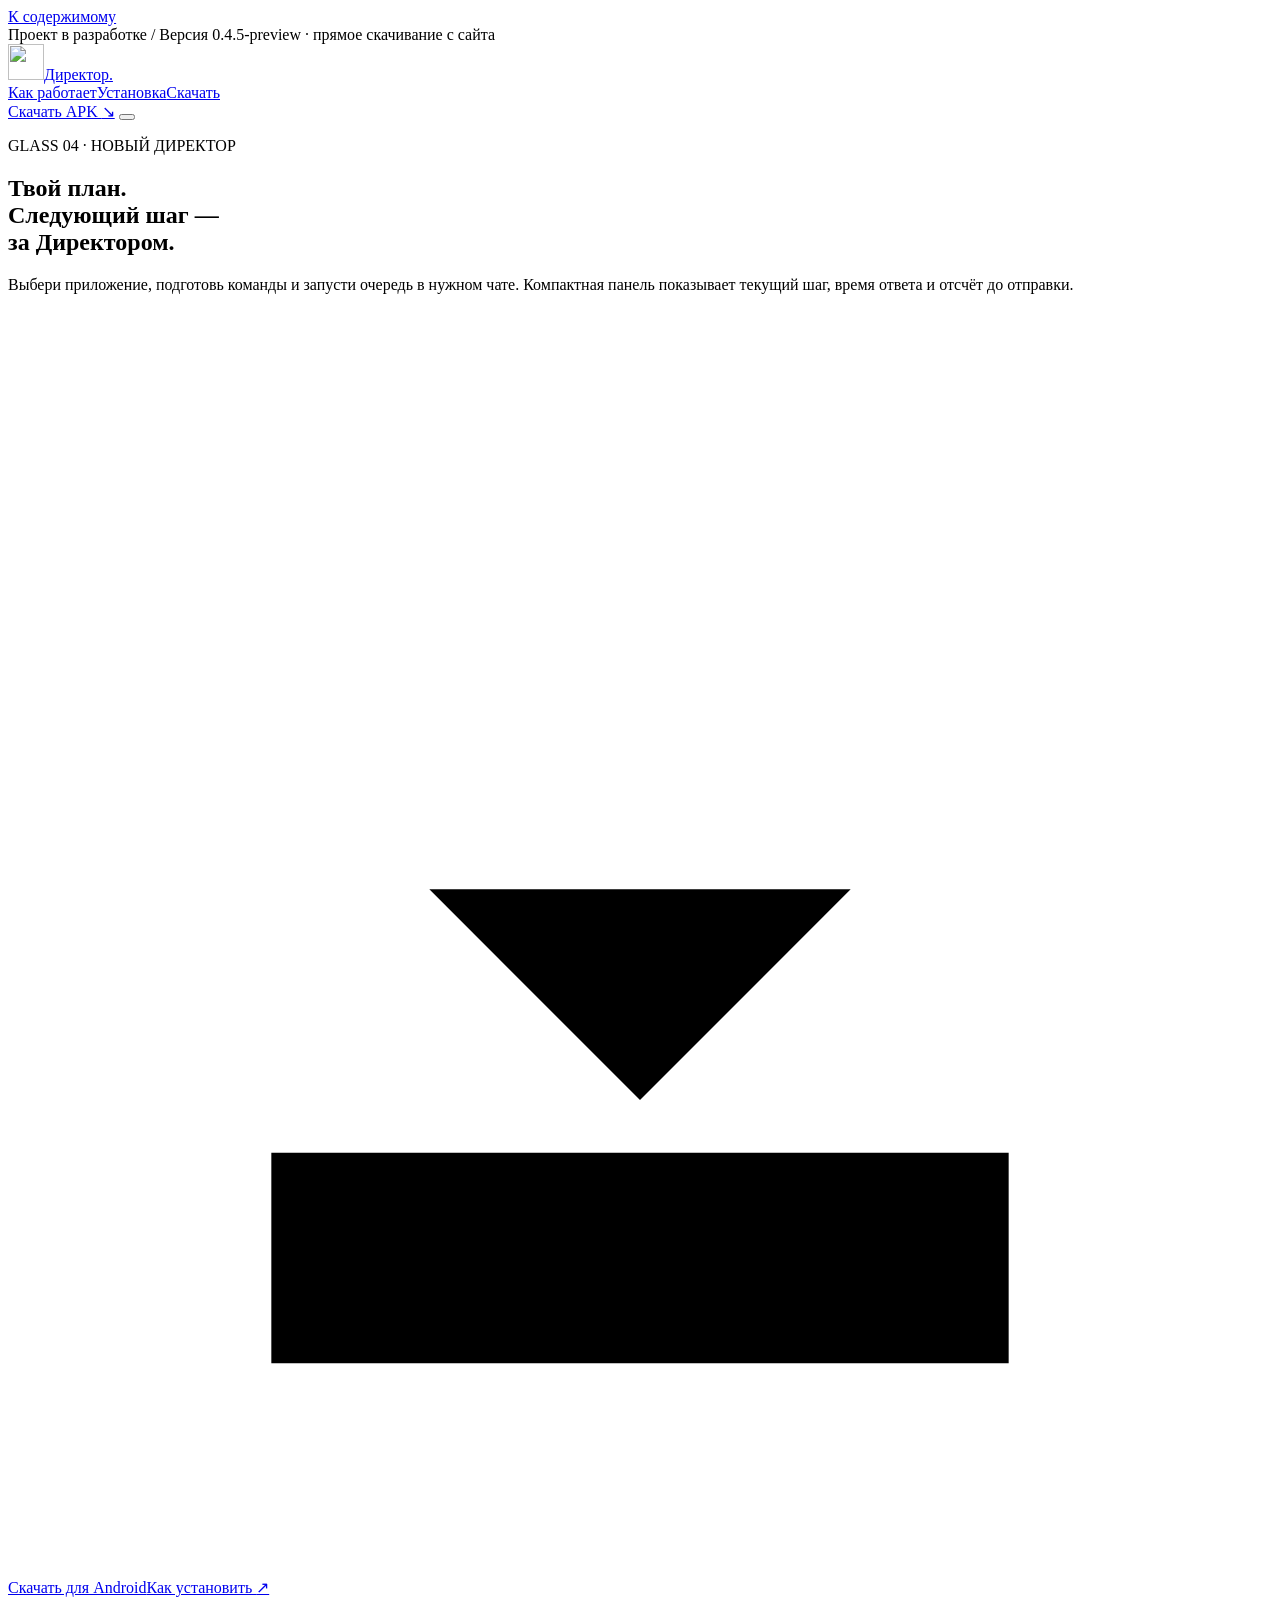
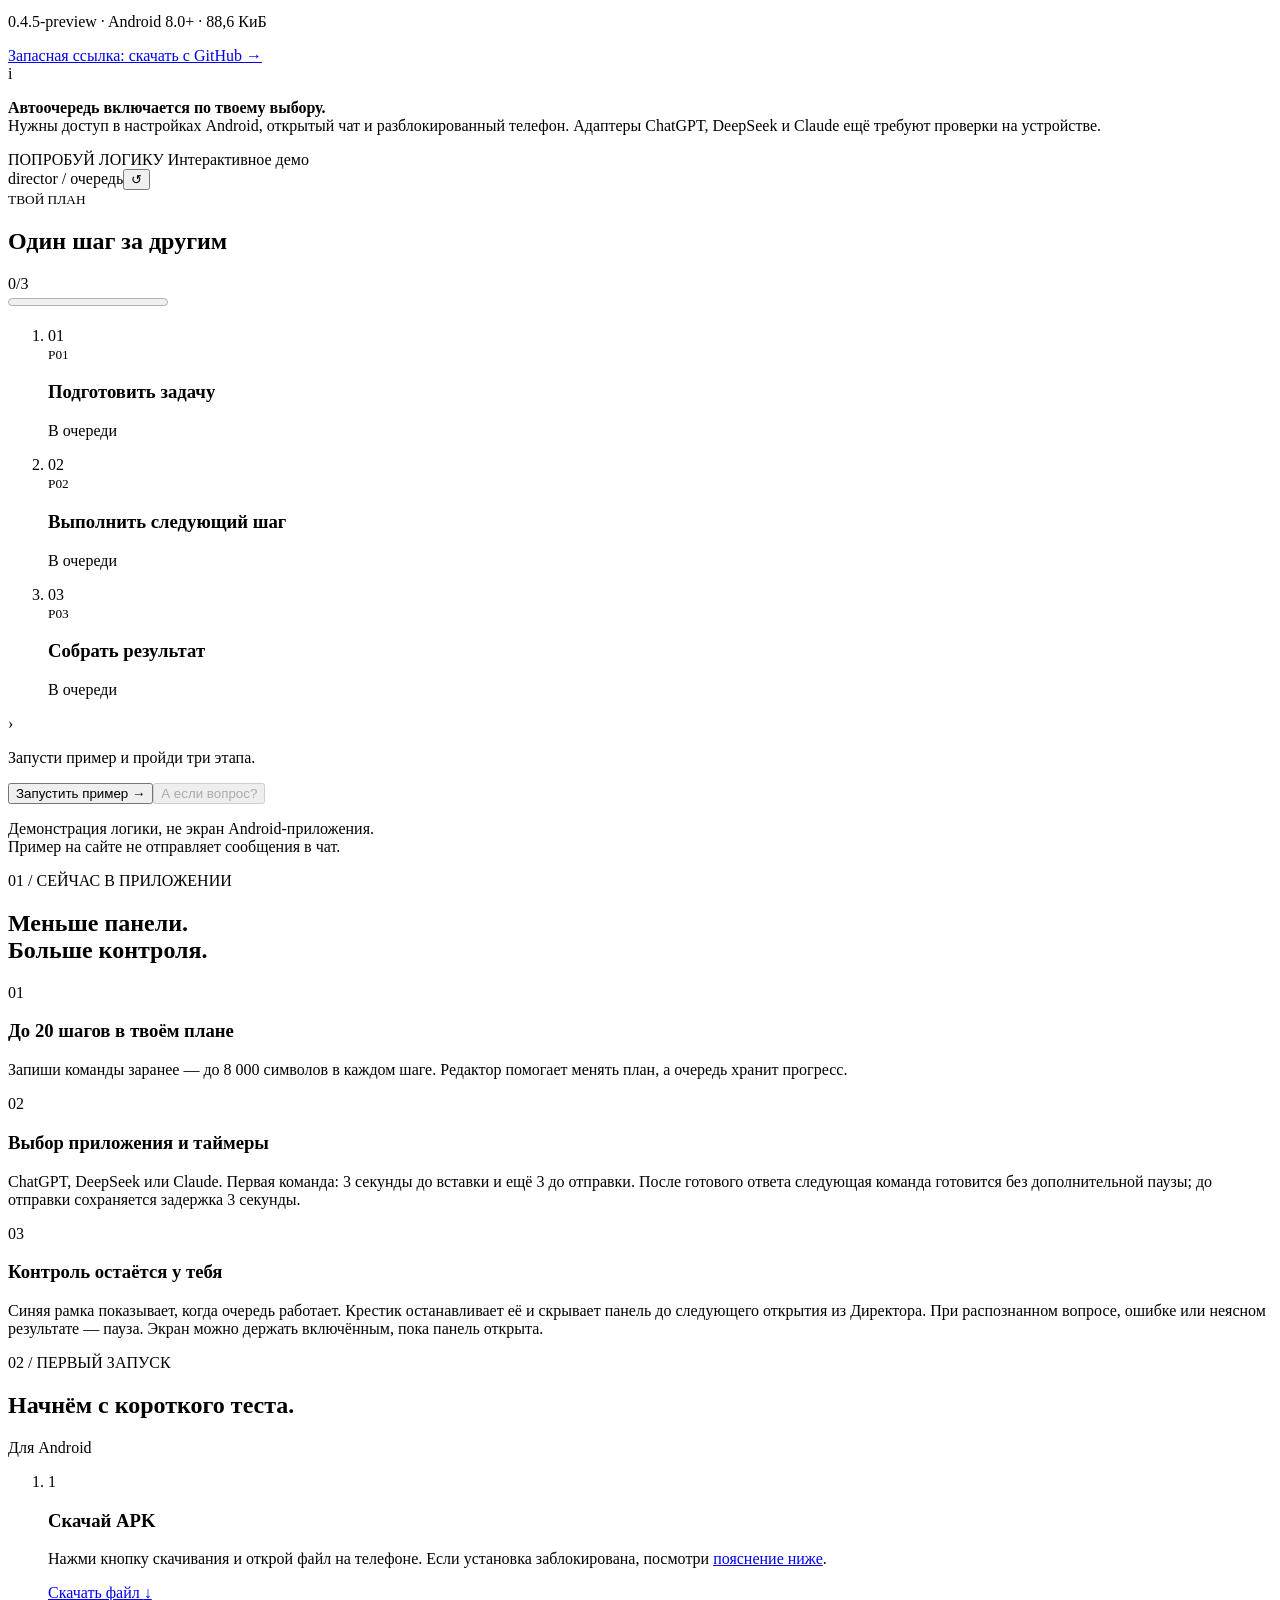
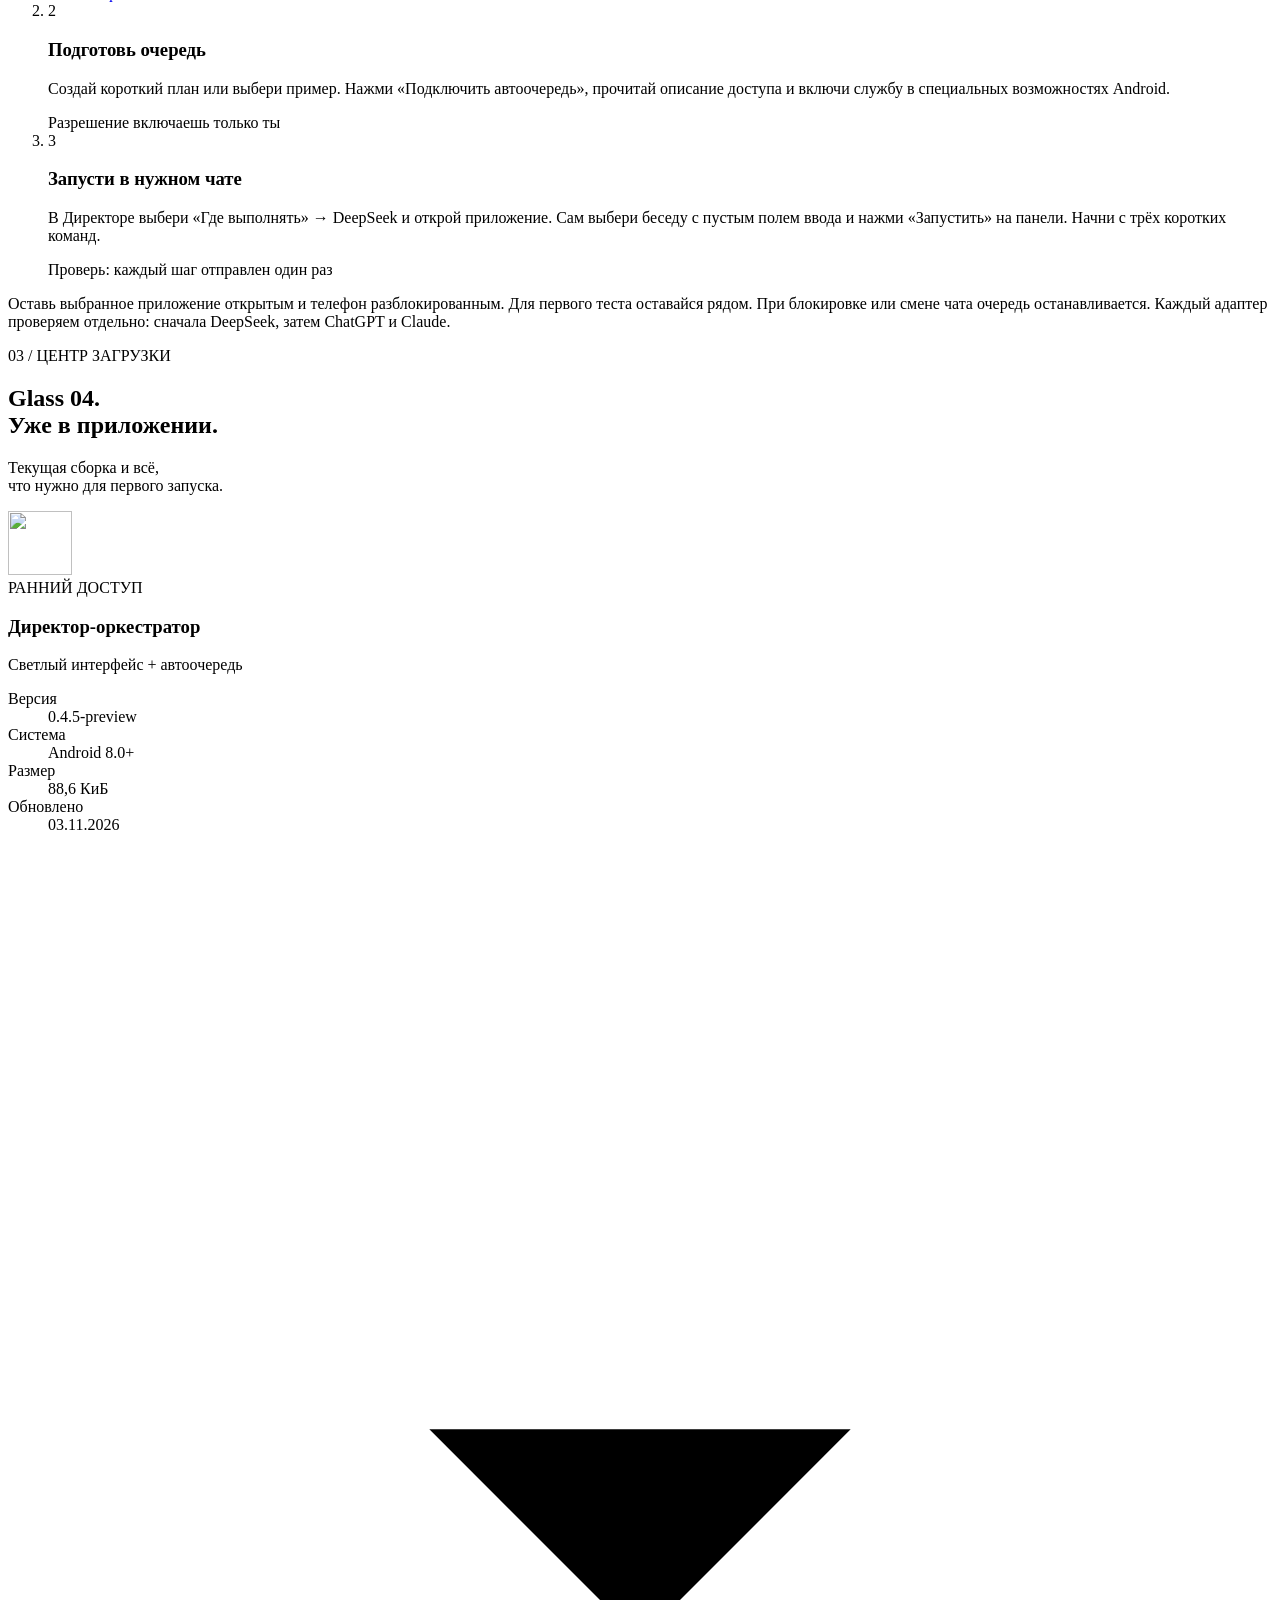
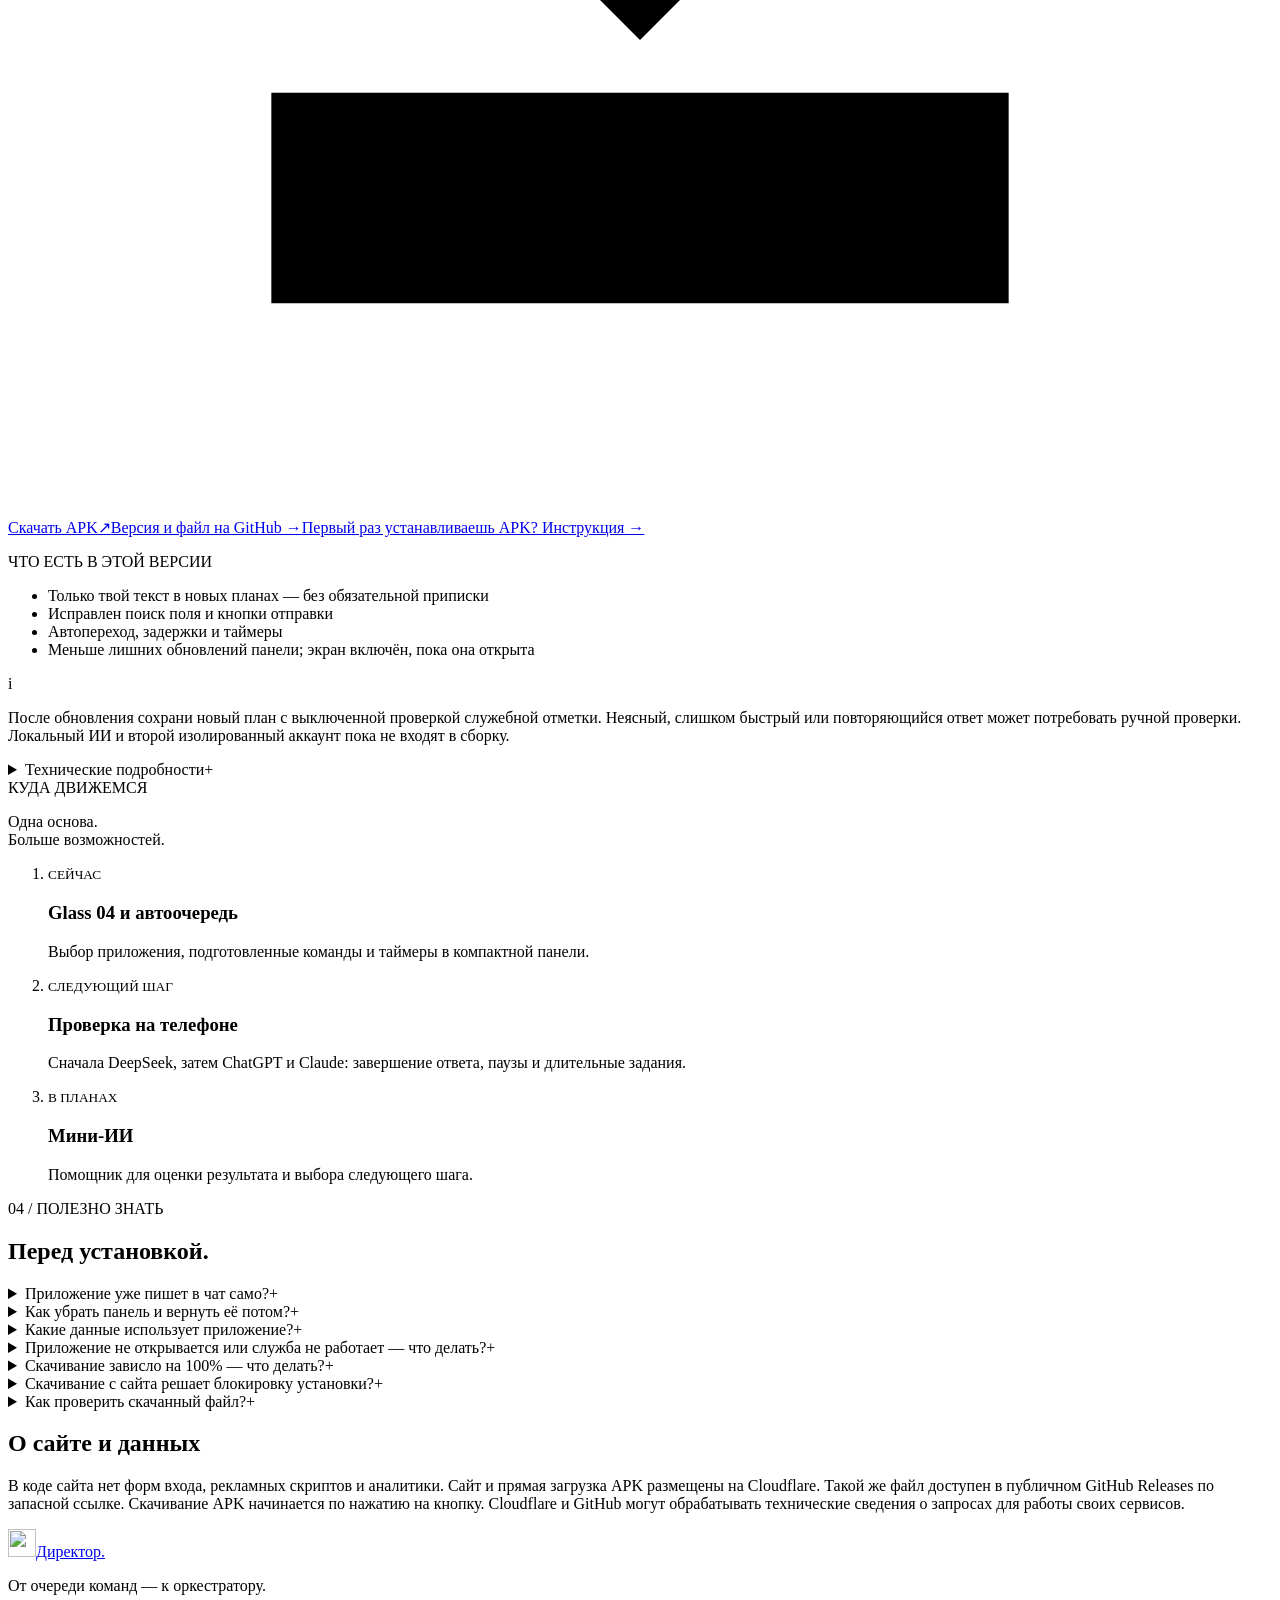
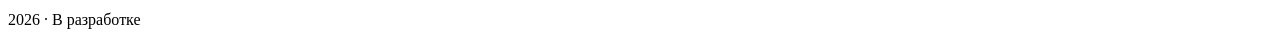
==== commit b522aa02: "Release Director 0.4.5: plain commands, Send fixes and lighter reading panel" ====
--- a/site/index.html
+++ b/site/index.html
@@ -16,13 +16,13 @@
 </head>
 <body>
   <a class="skip" href="#main">К содержимому</a>
-  <div class="announcement"><span class="dot"></span> Проект в разработке <span class="announcement-divider">/</span> Версия 0.4.4-preview · прямое скачивание с сайта</div>
+  <div class="announcement"><span class="dot"></span> Проект в разработке <span class="announcement-divider">/</span> Версия 0.4.5-preview · прямое скачивание с сайта</div>
   <div class="nav-shell"><header class="header wrap">
     <a class="brand" href="#" aria-label="Директор-оркестратор, начало страницы"><img src="/assets/icon.svg" width="36" height="36" alt=""><span>Директор<span class="brand-dot">.</span></span></a>
     <nav aria-label="Основная навигация" id="navigation">
       <a href="#demo">Как работает</a><a href="#install">Установка</a><a href="#versions">Скачать</a>
     </nav>
-    <a class="header-download" href="/downloads/Director-Orchestrator-0.4.4-preview.apk" download="Director-Orchestrator-0.4.4-preview.apk">Скачать APK <span aria-hidden="true">↘</span></a>
+    <a class="header-download" href="/downloads/Director-Orchestrator-0.4.5-preview.apk" download="Director-Orchestrator-0.4.5-preview.apk">Скачать APK <span aria-hidden="true">↘</span></a>
     <button class="menu-button" type="button" aria-controls="navigation" aria-expanded="false" aria-label="Открыть меню"><span></span><span></span></button>
   </header></div>
 
@@ -32,9 +32,9 @@
         <p class="eyebrow"><span class="line"></span> GLASS 04 · НОВЫЙ ДИРЕКТОР</p>
         <h1 id="hero-title">Твой план.<br><span>Следующий шаг —<br>за Директором.</span></h1>
         <p class="hero-description">Выбери приложение, подготовь команды и запусти очередь в нужном чате. Компактная панель показывает текущий шаг, время ответа и отсчёт до отправки.</p>
-        <div class="hero-actions" id="hero-download"><a class="button button-primary" href="/downloads/Director-Orchestrator-0.4.4-preview.apk" download="Director-Orchestrator-0.4.4-preview.apk"><svg viewBox="0 0 24 24" aria-hidden="true"><path d="M12 3v12m-4-4 4 4 4-4M5 16v4h14v-4"/></svg>Скачать для Android</a><a class="text-link" href="#install">Как установить <span aria-hidden="true">↗</span></a></div>
-        <p class="download-meta">0.4.4-preview <span>·</span> Android 8.0+ <span>·</span> 80,6 КиБ</p>
-        <a class="download-help" href="https://github.com/markakula4-stack/director-orchestr-releases/releases/download/v0.4.4-preview/Director-Orchestrator-0.4.4-preview.apk">Запасная ссылка: скачать с GitHub →</a>
+        <div class="hero-actions" id="hero-download"><a class="button button-primary" href="/downloads/Director-Orchestrator-0.4.5-preview.apk" download="Director-Orchestrator-0.4.5-preview.apk"><svg viewBox="0 0 24 24" aria-hidden="true"><path d="M12 3v12m-4-4 4 4 4-4M5 16v4h14v-4"/></svg>Скачать для Android</a><a class="text-link" href="#install">Как установить <span aria-hidden="true">↗</span></a></div>
+        <p class="download-meta">0.4.5-preview <span>·</span> Android 8.0+ <span>·</span> 88,6 КиБ</p>
+        <a class="download-help" href="https://github.com/markakula4-stack/director-orchestr-releases/releases/download/v0.4.5-preview/Director-Orchestrator-0.4.5-preview.apk">Запасная ссылка: скачать с GitHub →</a>
         <div class="version-note"><span class="note-icon" aria-hidden="true">i</span><p><strong>Автоочередь включается по твоему выбору.</strong><br>Нужны доступ в настройках Android, открытый чат и разблокированный телефон. Адаптеры ChatGPT, DeepSeek и Claude ещё требуют проверки на устройстве.</p></div>
       </div>
       <div class="queue-visual" id="demo">
@@ -60,15 +60,15 @@
       <div class="section-intro"><p class="eyebrow"><span class="section-index">01 /</span> СЕЙЧАС В ПРИЛОЖЕНИИ</p><h2 id="current-title">Меньше панели.<br>Больше контроля.</h2></div>
       <div class="feature-list">
         <article><span class="feature-number">01</span><div><h3>До 20 шагов в твоём плане</h3><p>Запиши команды заранее — до 8 000 символов в каждом шаге. Редактор помогает менять план, а очередь хранит прогресс.</p></div></article>
-        <article><span class="feature-number">02</span><div><h3>Выбор приложения и таймеры</h3><p>ChatGPT, DeepSeek или Claude. Первая команда: 3 секунды до вставки и ещё 3 до отправки. Следующая — через 5 секунд после подтверждённого завершения ответа, когда чат готов.</p></div></article>
-        <article><span class="feature-number">03</span><div><h3>Контроль остаётся у тебя</h3><p>Синяя рамка показывает, когда очередь работает. Крестик останавливает её и скрывает панель до следующего открытия из Директора. При вопросе к тебе или ошибке — пауза.</p></div></article>
+        <article><span class="feature-number">02</span><div><h3>Выбор приложения и таймеры</h3><p>ChatGPT, DeepSeek или Claude. Первая команда: 3 секунды до вставки и ещё 3 до отправки. После готового ответа следующая команда готовится без дополнительной паузы; до отправки сохраняется задержка 3 секунды.</p></div></article>
+        <article><span class="feature-number">03</span><div><h3>Контроль остаётся у тебя</h3><p>Синяя рамка показывает, когда очередь работает. Крестик останавливает её и скрывает панель до следующего открытия из Директора. При распознанном вопросе, ошибке или неясном результате — пауза. Экран можно держать включённым, пока панель открыта.</p></div></article>
       </div>
     </section>
 
     <section class="install-section" id="install" aria-labelledby="install-title"><div class="wrap">
       <div class="section-heading"><div><p class="eyebrow"><span class="section-index">02 /</span> ПЕРВЫЙ ЗАПУСК</p><h2 id="install-title">Начнём с короткого теста.</h2></div><span class="section-tag">Для Android</span></div>
       <ol class="install-steps">
-        <li><span class="install-number">1</span><h3>Скачай APK</h3><p>Нажми кнопку скачивания и открой файл на телефоне. Если установка заблокирована, посмотри <a class="inline-link" href="#install-block">пояснение ниже</a>.</p><a href="/downloads/Director-Orchestrator-0.4.4-preview.apk" download="Director-Orchestrator-0.4.4-preview.apk">Скачать файл <span aria-hidden="true">↓</span></a></li>
+        <li><span class="install-number">1</span><h3>Скачай APK</h3><p>Нажми кнопку скачивания и открой файл на телефоне. Если установка заблокирована, посмотри <a class="inline-link" href="#install-block">пояснение ниже</a>.</p><a href="/downloads/Director-Orchestrator-0.4.5-preview.apk" download="Director-Orchestrator-0.4.5-preview.apk">Скачать файл <span aria-hidden="true">↓</span></a></li>
         <li><span class="install-number">2</span><h3>Подготовь очередь</h3><p>Создай короткий план или выбери пример. Нажми «Подключить автоочередь», прочитай описание доступа и включи службу в специальных возможностях Android.</p><span class="expected">Разрешение включаешь только ты</span></li>
         <li><span class="install-number">3</span><h3>Запусти в нужном чате</h3><p>В Директоре выбери «Где выполнять» → DeepSeek и открой приложение. Сам выбери беседу с пустым полем ввода и нажми «Запустить» на панели. Начни с трёх коротких команд.</p><span class="expected">Проверь: каждый шаг отправлен один раз</span></li>
       </ol>
@@ -79,27 +79,27 @@
       <div class="section-heading"><div><p class="eyebrow"><span class="section-index">03 /</span> ЦЕНТР ЗАГРУЗКИ</p><h2 id="versions-title">Glass 04.<br><span class="muted-heading">Уже в приложении.</span></h2></div><p class="section-aside">Текущая сборка и всё,<br>что нужно для первого запуска.</p></div>
       <article class="download-card">
         <div class="release-overview"><div class="release-app"><img src="/assets/icon.svg" width="64" height="64" alt=""><div><span class="release-badge"><span class="dot"></span> РАННИЙ ДОСТУП</span><h3>Директор-оркестратор</h3><p>Светлый интерфейс + автоочередь</p></div></div>
-          <dl class="release-specs"><div><dt>Версия</dt><dd>0.4.4-preview</dd></div><div><dt>Система</dt><dd>Android 8.0+</dd></div><div><dt>Размер</dt><dd>80,6 КиБ</dd></div><div><dt>Обновлено</dt><dd><time datetime="2026-11-03">03.11.2026</time></dd></div></dl>
-          <a class="button button-primary release-download" href="/downloads/Director-Orchestrator-0.4.4-preview.apk" download="Director-Orchestrator-0.4.4-preview.apk"><svg viewBox="0 0 24 24" aria-hidden="true"><path d="M12 3v12m-4-4 4 4 4-4M5 16v4h14v-4"/></svg>Скачать APK<span aria-hidden="true">↗</span></a><a class="download-help" href="https://github.com/markakula4-stack/director-orchestr-releases/releases/tag/v0.4.4-preview">Версия и файл на GitHub →</a><a class="download-help" href="#install">Первый раз устанавливаешь APK? Инструкция →</a>
+          <dl class="release-specs"><div><dt>Версия</dt><dd>0.4.5-preview</dd></div><div><dt>Система</dt><dd>Android 8.0+</dd></div><div><dt>Размер</dt><dd>88,6 КиБ</dd></div><div><dt>Обновлено</dt><dd><time datetime="2026-11-03">03.11.2026</time></dd></div></dl>
+          <a class="button button-primary release-download" href="/downloads/Director-Orchestrator-0.4.5-preview.apk" download="Director-Orchestrator-0.4.5-preview.apk"><svg viewBox="0 0 24 24" aria-hidden="true"><path d="M12 3v12m-4-4 4 4 4-4M5 16v4h14v-4"/></svg>Скачать APK<span aria-hidden="true">↗</span></a><a class="download-help" href="https://github.com/markakula4-stack/director-orchestr-releases/releases/tag/v0.4.5-preview">Версия и файл на GitHub →</a><a class="download-help" href="#install">Первый раз устанавливаешь APK? Инструкция →</a>
         </div>
-        <div class="release-notes"><p class="eyebrow">ЧТО ЕСТЬ В ЭТОЙ ВЕРСИИ</p><ul class="check-list"><li>Выбор ChatGPT, DeepSeek или Claude для своего плана</li><li>Раздельные задержки вставки, отправки и следующего шага</li><li>Таймеры ответа и запуска, видимый обратный отсчёт</li><li>Привязка к выбранному приложению, пауза и закрытие панели</li></ul><div class="release-limitation"><span aria-hidden="true">i</span><p>Автоочередь экспериментальная. Для перехода нужны итоговая отметка текущего шага и готовый интерфейс. Без подтверждения — пауза. Локальный ИИ и второй изолированный аккаунт пока не входят в сборку.</p></div><details class="technical-details"><summary>Технические подробности<span aria-hidden="true">+</span></summary><p>Android 8.0 и новее. Пройдено 444 JVM-проверки и сценария; проверены оба варианта APK, подпись и скомпилированные manifest/DEX. Эти проверки не заменяют испытание живого интерфейса. Цикл 0.4.4 в DeepSeek, ChatGPT и Claude ещё требует проверки на realme; эмулятор не использовался. У APK нет сетевого разрешения. Сохраняется прежняя тестовая подпись. Размер файла: 82550 байт.</p></details></div>
+        <div class="release-notes"><p class="eyebrow">ЧТО ЕСТЬ В ЭТОЙ ВЕРСИИ</p><ul class="check-list"><li>Только твой текст в новых планах — без обязательной приписки</li><li>Исправлен поиск поля и кнопки отправки</li><li>Автопереход, задержки и таймеры</li><li>Меньше лишних обновлений панели; экран включён, пока она открыта</li></ul><div class="release-limitation"><span aria-hidden="true">i</span><p>После обновления сохрани новый план с выключенной проверкой служебной отметки. Неясный, слишком быстрый или повторяющийся ответ может потребовать ручной проверки. Локальный ИИ и второй изолированный аккаунт пока не входят в сборку.</p></div><details class="technical-details"><summary>Технические подробности<span aria-hidden="true">+</span></summary><p>Android 8.0 и новее. Пройдено 553 JVM-проверки и сценария; проверены оба варианта APK, подпись и скомпилированные manifest/DEX. Эти проверки не заменяют испытание живого интерфейса. Цикл 0.4.5 в DeepSeek, ChatGPT и Claude ещё требует проверки на realme; эмулятор не использовался. У APK нет сетевого разрешения. Сохраняется прежняя тестовая подпись. Размер файла: 90742 байт.</p></details></div>
       </article>
       <div class="roadmap"><div class="roadmap-intro"><span class="eyebrow">КУДА ДВИЖЕМСЯ</span><p>Одна основа.<br>Больше возможностей.</p></div><ol><li class="roadmap-current"><span class="roadmap-point"></span><small>СЕЙЧАС</small><h3>Glass 04 и автоочередь</h3><p>Выбор приложения, подготовленные команды и таймеры в компактной панели.</p></li><li><span class="roadmap-point"></span><small>СЛЕДУЮЩИЙ ШАГ</small><h3>Проверка на телефоне</h3><p>Сначала DeepSeek, затем ChatGPT и Claude: завершение ответа, паузы и длительные задания.</p></li><li><span class="roadmap-point"></span><small>В ПЛАНАХ</small><h3>Мини-ИИ</h3><p>Помощник для оценки результата и выбора следующего шага.</p></li></ol></div>
     </section>
 
     <section class="faq-section wrap" aria-labelledby="faq-title"><div><p class="eyebrow"><span class="section-index">04 /</span> ПОЛЕЗНО ЗНАТЬ</p><h2 id="faq-title">Перед установкой.</h2></div><div class="faq-list">
-      <details><summary>Приложение уже пишет в чат само?<span aria-hidden="true">+</span></summary><p>В этой preview-сборке есть автоматическая отправка после подключения доступа и нажатия «Запустить» в выбранном чате. Работа каждого адаптера ещё проверяется на телефоне. К команде добавляется инструкция с уникальной итоговой отметкой; отправляемый текст можно посмотреть заранее. Следующий шаг разрешается только после отметки и проверки интерфейса. Вопрос, ошибка или неясный результат дают паузу.</p></details>
+      <details><summary>Приложение уже пишет в чат само?<span aria-hidden="true">+</span></summary><p>В этой preview-сборке есть автоматическая отправка после подключения доступа и нажатия «Запустить» в выбранном чате. Работа каждого адаптера ещё проверяется на телефоне. Обычный новый план отправляет только твой текст. Следующий шаг разрешается после наблюдаемой генерации, нового готового ответа и проверки интерфейса. Нераспознанный результат требует ручной проверки. Формальные служебные отметки включаются отдельно в настройках; старые планы сохраняют прежний режим.</p></details>
       <details><summary>Как убрать панель и вернуть её потом?<span aria-hidden="true">+</span></summary><p>Нажми × на панели. Очередь остановится, а панель останется скрытой до твоего возврата из Директора. Выбери нужное приложение и снова открой панель. Потяни её за заголовок, чтобы переместить; стрелка раскрывает дополнительные действия.</p></details>
       <details><summary>Какие данные использует приложение?<span aria-hidden="true">+</span></summary><p>Команды, прогресс, настройки и технический журнал сохраняются на телефоне. В автоматическом режиме служба читает доступный текст и кнопки выбранного приложения, чтобы проверить результат и отправить команду. Ответы не записываются в журнал. У Директора нет сетевого разрешения; сообщения обрабатывает выбранный сервис — ChatGPT, DeepSeek или Claude. Доступ можно отключить в настройках Android.</p></details>
       <details><summary>Приложение не открывается или служба не работает — что делать?<span aria-hidden="true">+</span></summary><p>Обнови приложение поверх установленной версии и открой обычным значком. Если ошибка повторилась, открой Директор → Настройки → Диагностика запуска → Скопировать. На экране восстановления тоже есть кнопка копирования отчёта. Если после обновления служба не подключилась, выключи и включи её один раз в специальных возможностях Android.</p></details>
       <details id="download-help"><summary>Скачивание зависло на 100% — что делать?<span aria-hidden="true">+</span></summary><p>Открой этот сайт в отдельном браузере, например Chrome, и нажми «Скачать для Android». Основная кнопка загружает файл прямо с сайта; запасная ссылка ведёт на GitHub. Проверь также папку «Загрузки»: файл мог уже сохраниться, хотя окно загрузки ещё не закрылось.</p></details>
       <details id="install-block"><summary>Скачивание с сайта решает блокировку установки?<span aria-hidden="true">+</span></summary><p>Сайт даёт прямую ссылку на файл. Это не подтверждение, что Android разрешит его установить. Если появляется блокировка, сохрани точный текст сообщения: нужно разобрать причину для конкретной сборки.</p></details>
-      <details><summary>Как проверить скачанный файл?<span aria-hidden="true">+</span></summary><p>Контрольная сумма SHA-256 текущего APK:</p><code id="apk-hash">da3553c0ead29817cfd2b40d2d34eae7359292bad637fc7d07f0ac13a8269106</code><button class="copy-hash" type="button">Скопировать SHA-256</button><p>Хеш помогает проверить совпадение файлов. Он не заменяет подпись APK или проверку работы приложения.</p></details>
+      <details><summary>Как проверить скачанный файл?<span aria-hidden="true">+</span></summary><p>Контрольная сумма SHA-256 текущего APK:</p><code id="apk-hash">eaa144d843b7e1cc54a5c2762d0eb2914306cccf34937d77a4988a2d267837fa</code><button class="copy-hash" type="button">Скопировать SHA-256</button><p>Хеш помогает проверить совпадение файлов. Он не заменяет подпись APK или проверку работы приложения.</p></details>
     </div></section>
     <section class="privacy wrap" id="privacy" aria-labelledby="privacy-title"><h2 id="privacy-title">О сайте и данных</h2><p>В коде сайта нет форм входа, рекламных скриптов и аналитики. Сайт и прямая загрузка APK размещены на Cloudflare. Такой же файл доступен в публичном GitHub Releases по запасной ссылке. Скачивание APK начинается по нажатию на кнопку. Cloudflare и GitHub могут обрабатывать технические сведения о запросах для работы своих сервисов.</p></section>
   </main>
   <footer class="footer wrap"><a class="brand" href="#"><img src="/assets/icon.svg" width="28" height="28" alt=""><span>Директор<span class="brand-dot">.</span></span></a><p>От очереди команд — к оркестратору.</p><span>2026 · В разработке</span></footer>
-  <div class="mobile-download" hidden><div><strong>Директор</strong><span>0.4.4-preview · Android 8.0+</span></div><a class="button button-primary" href="/downloads/Director-Orchestrator-0.4.4-preview.apk" download="Director-Orchestrator-0.4.4-preview.apk">Скачать APK <span aria-hidden="true">↓</span></a></div>
+  <div class="mobile-download" hidden><div><strong>Директор</strong><span>0.4.5-preview · Android 8.0+</span></div><a class="button button-primary" href="/downloads/Director-Orchestrator-0.4.5-preview.apk" download="Director-Orchestrator-0.4.5-preview.apk">Скачать APK <span aria-hidden="true">↓</span></a></div>
   <div id="toast" role="status" aria-live="polite"></div>
 </body>
 </html>
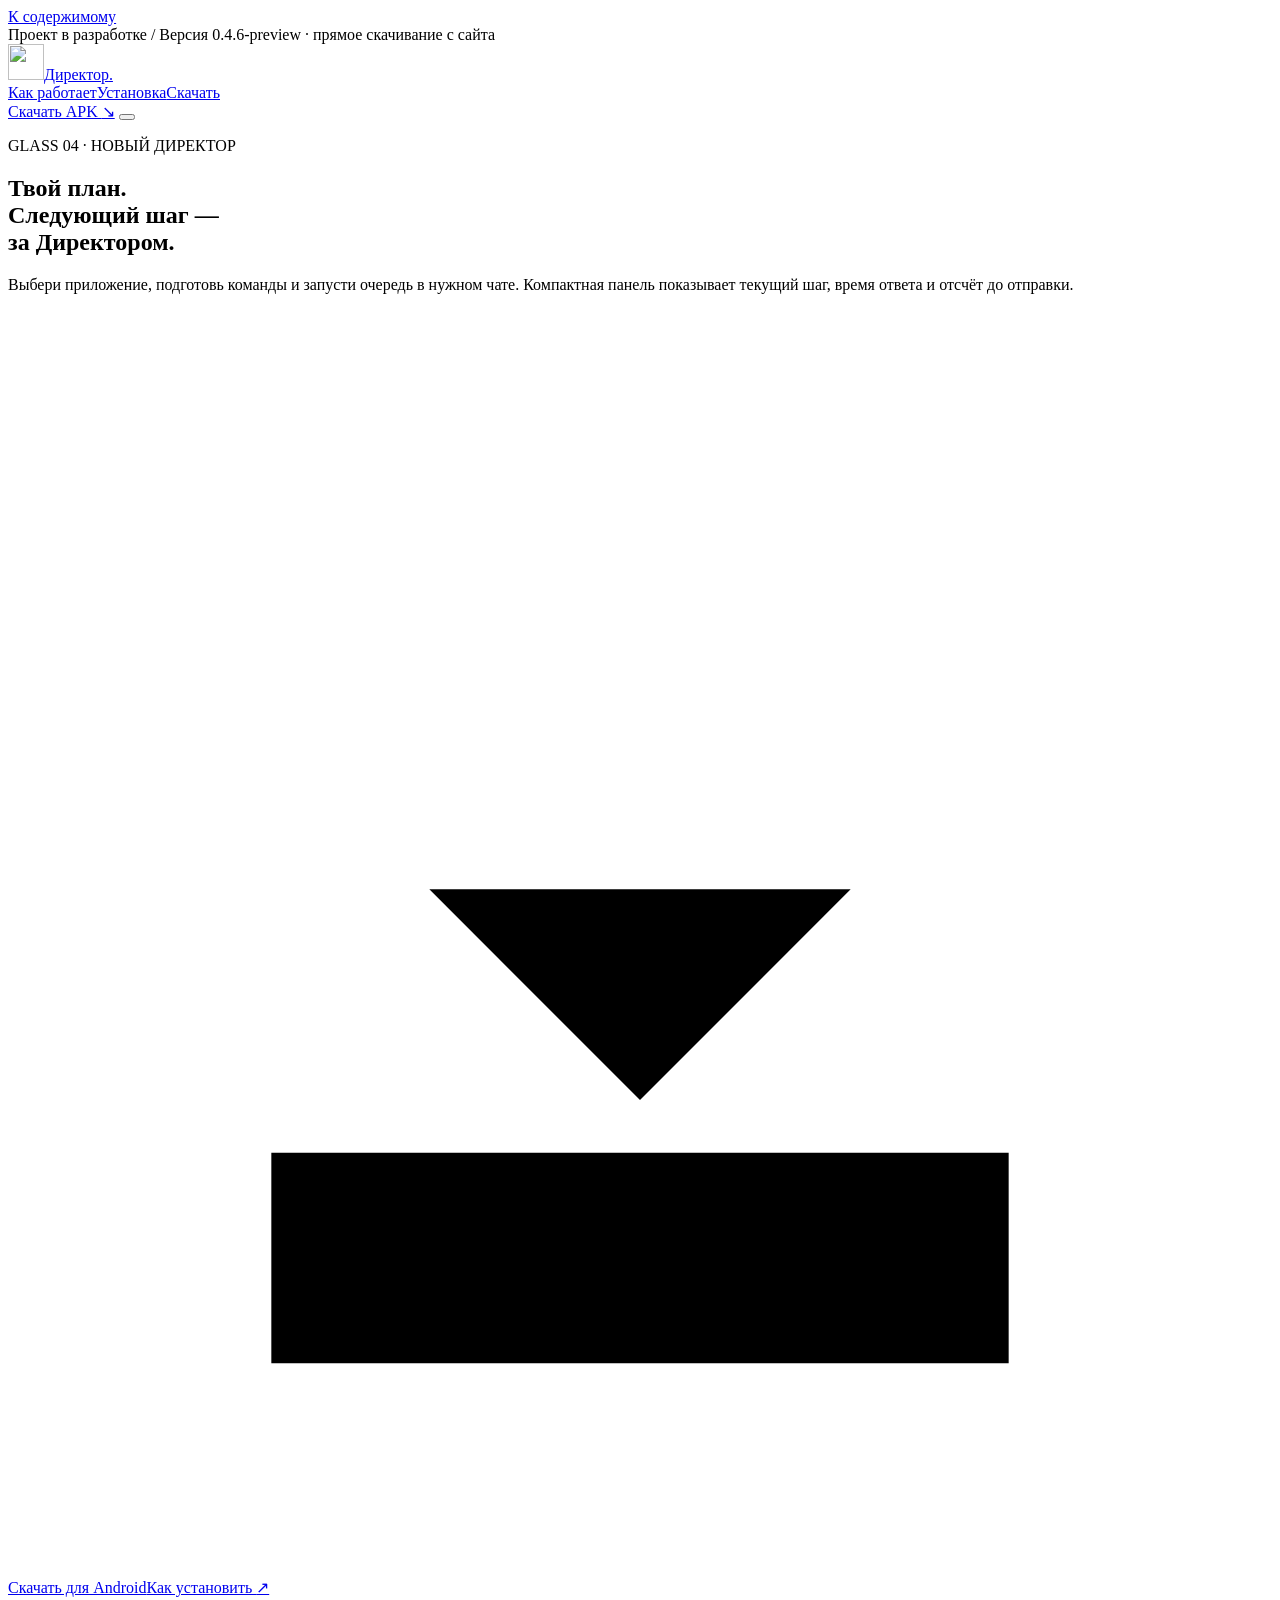
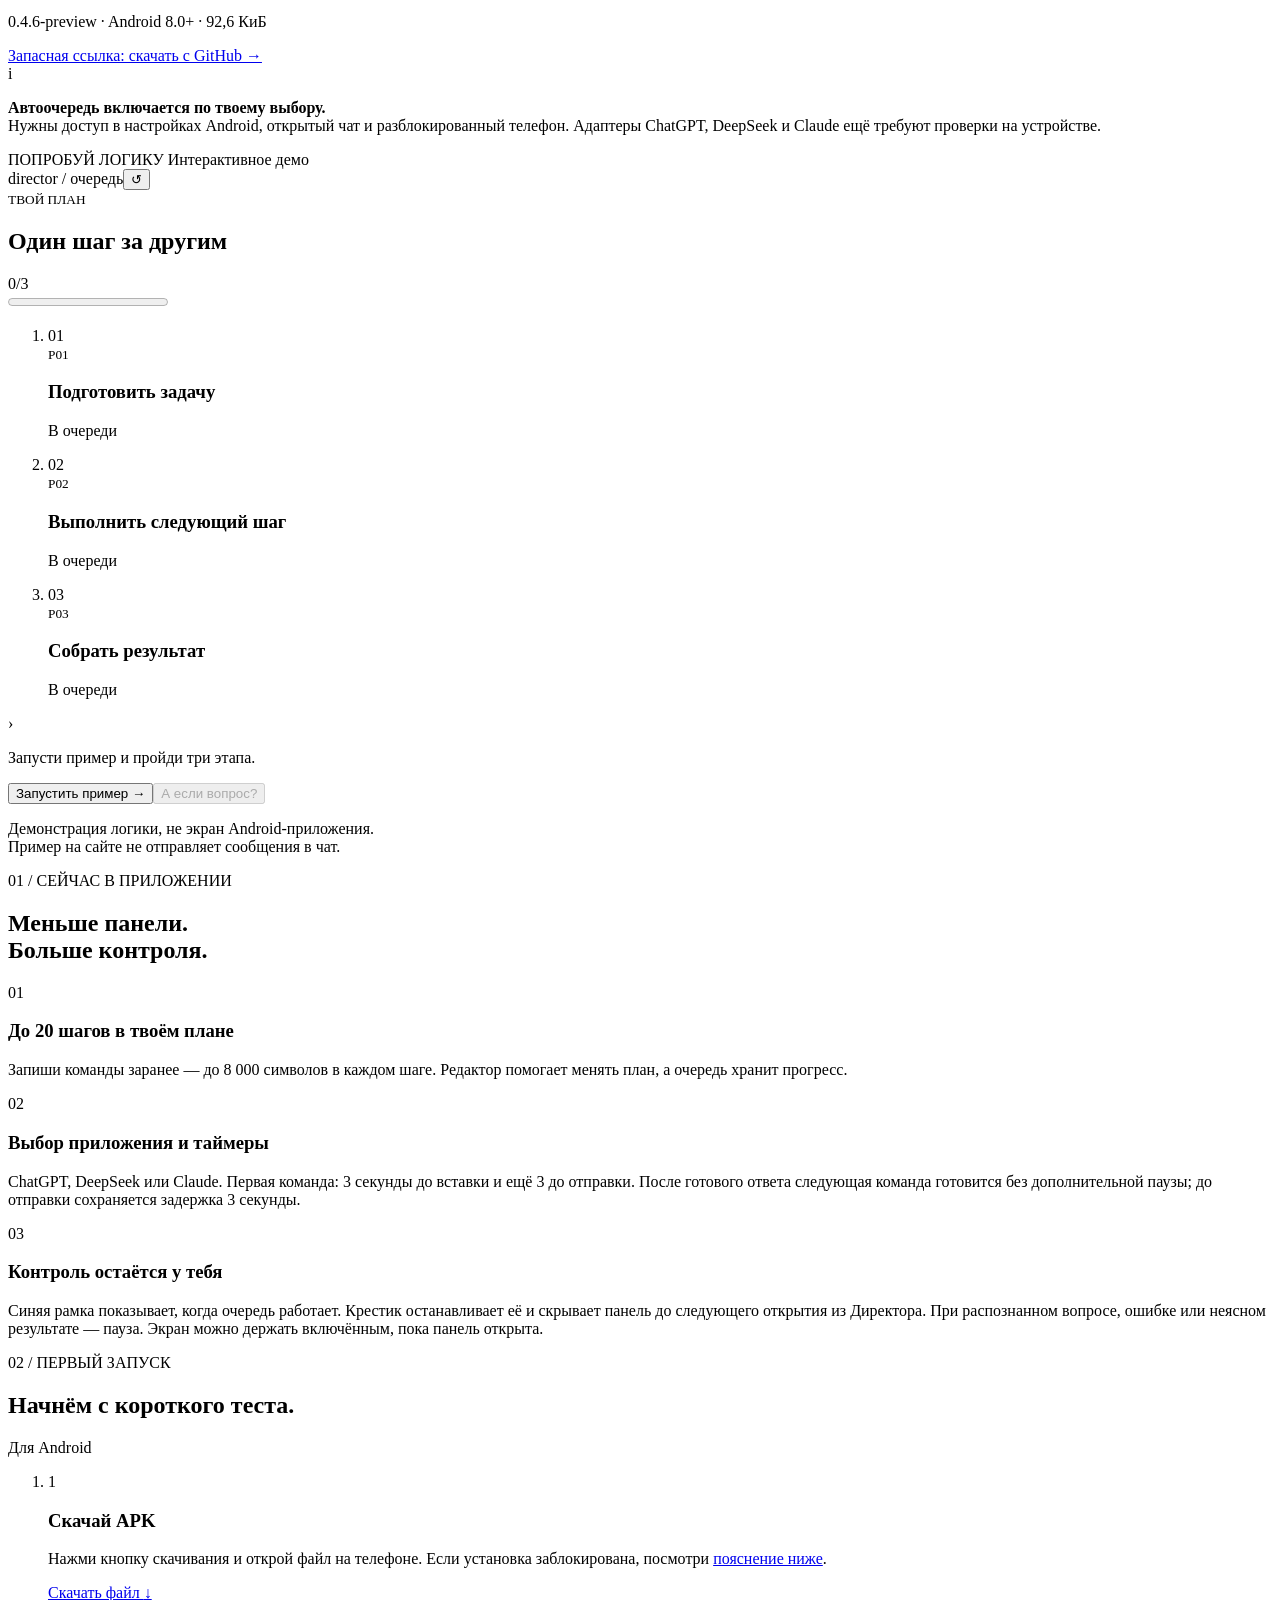
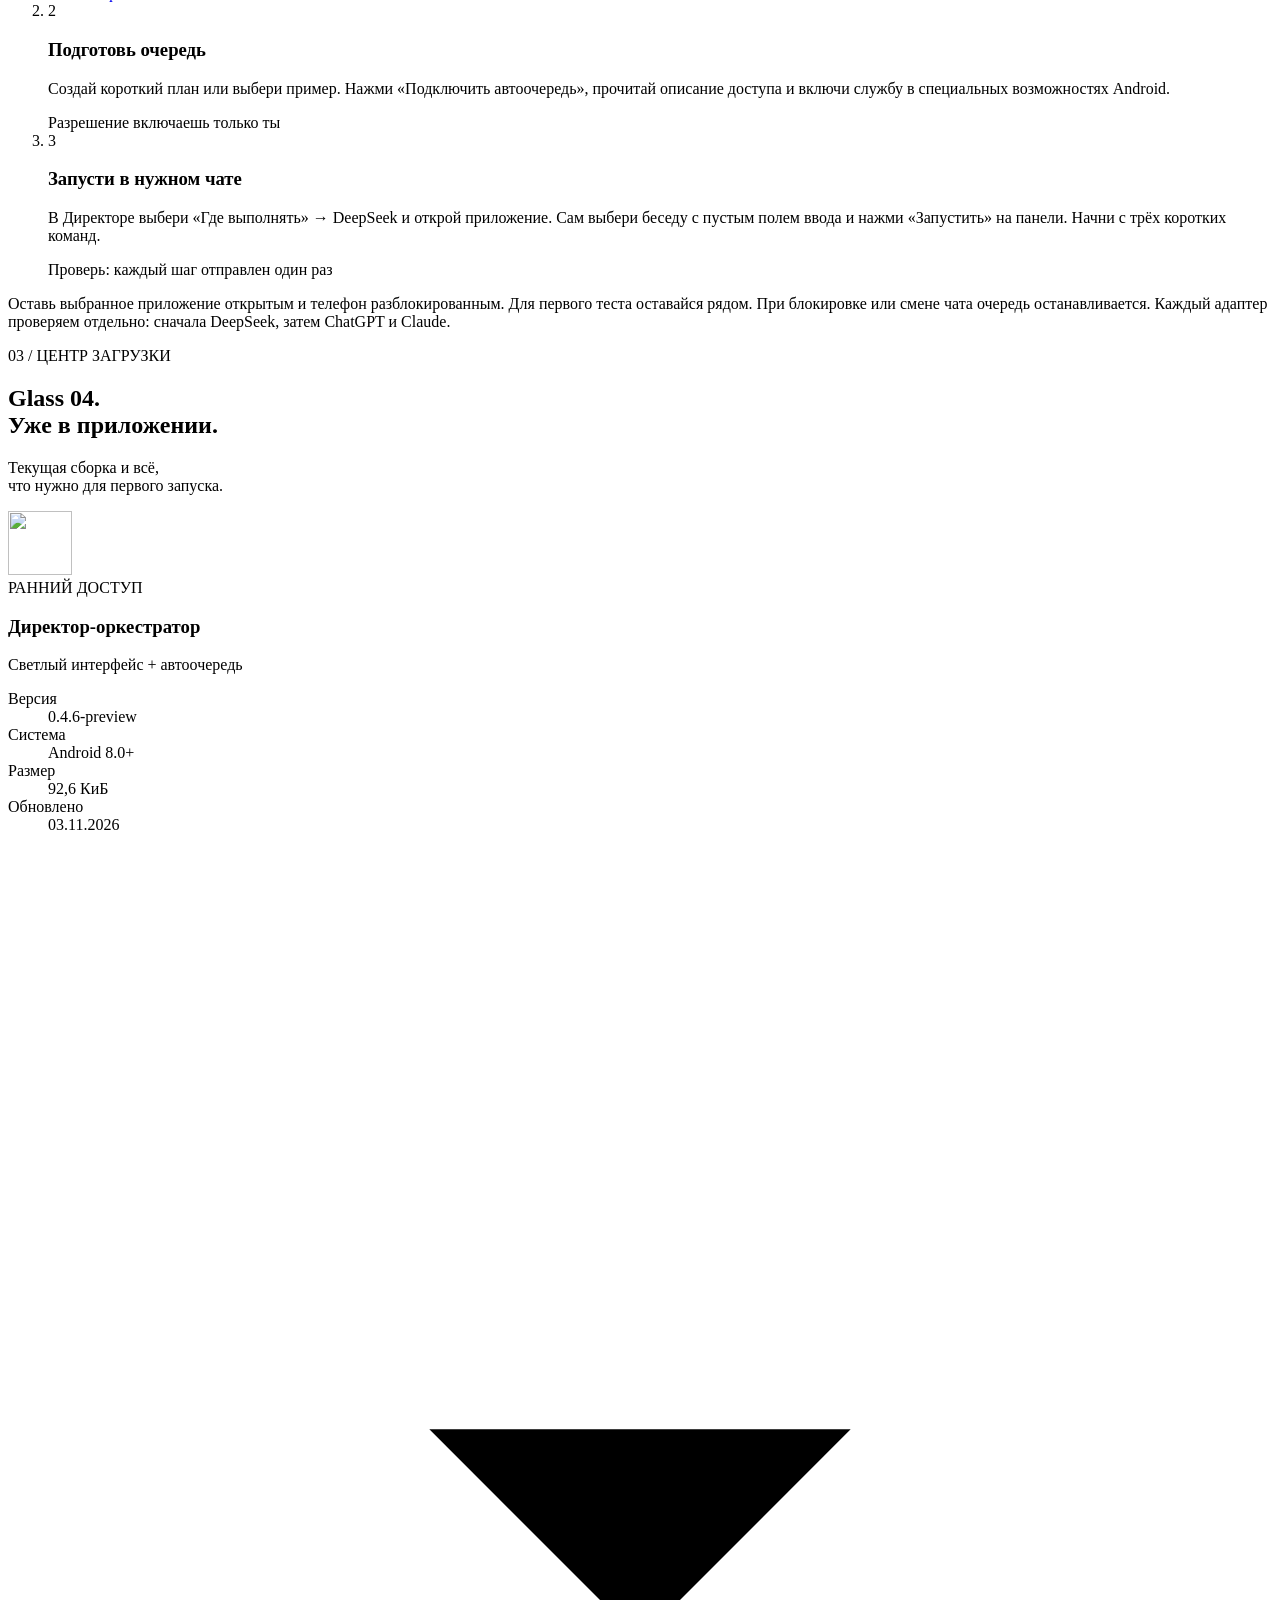
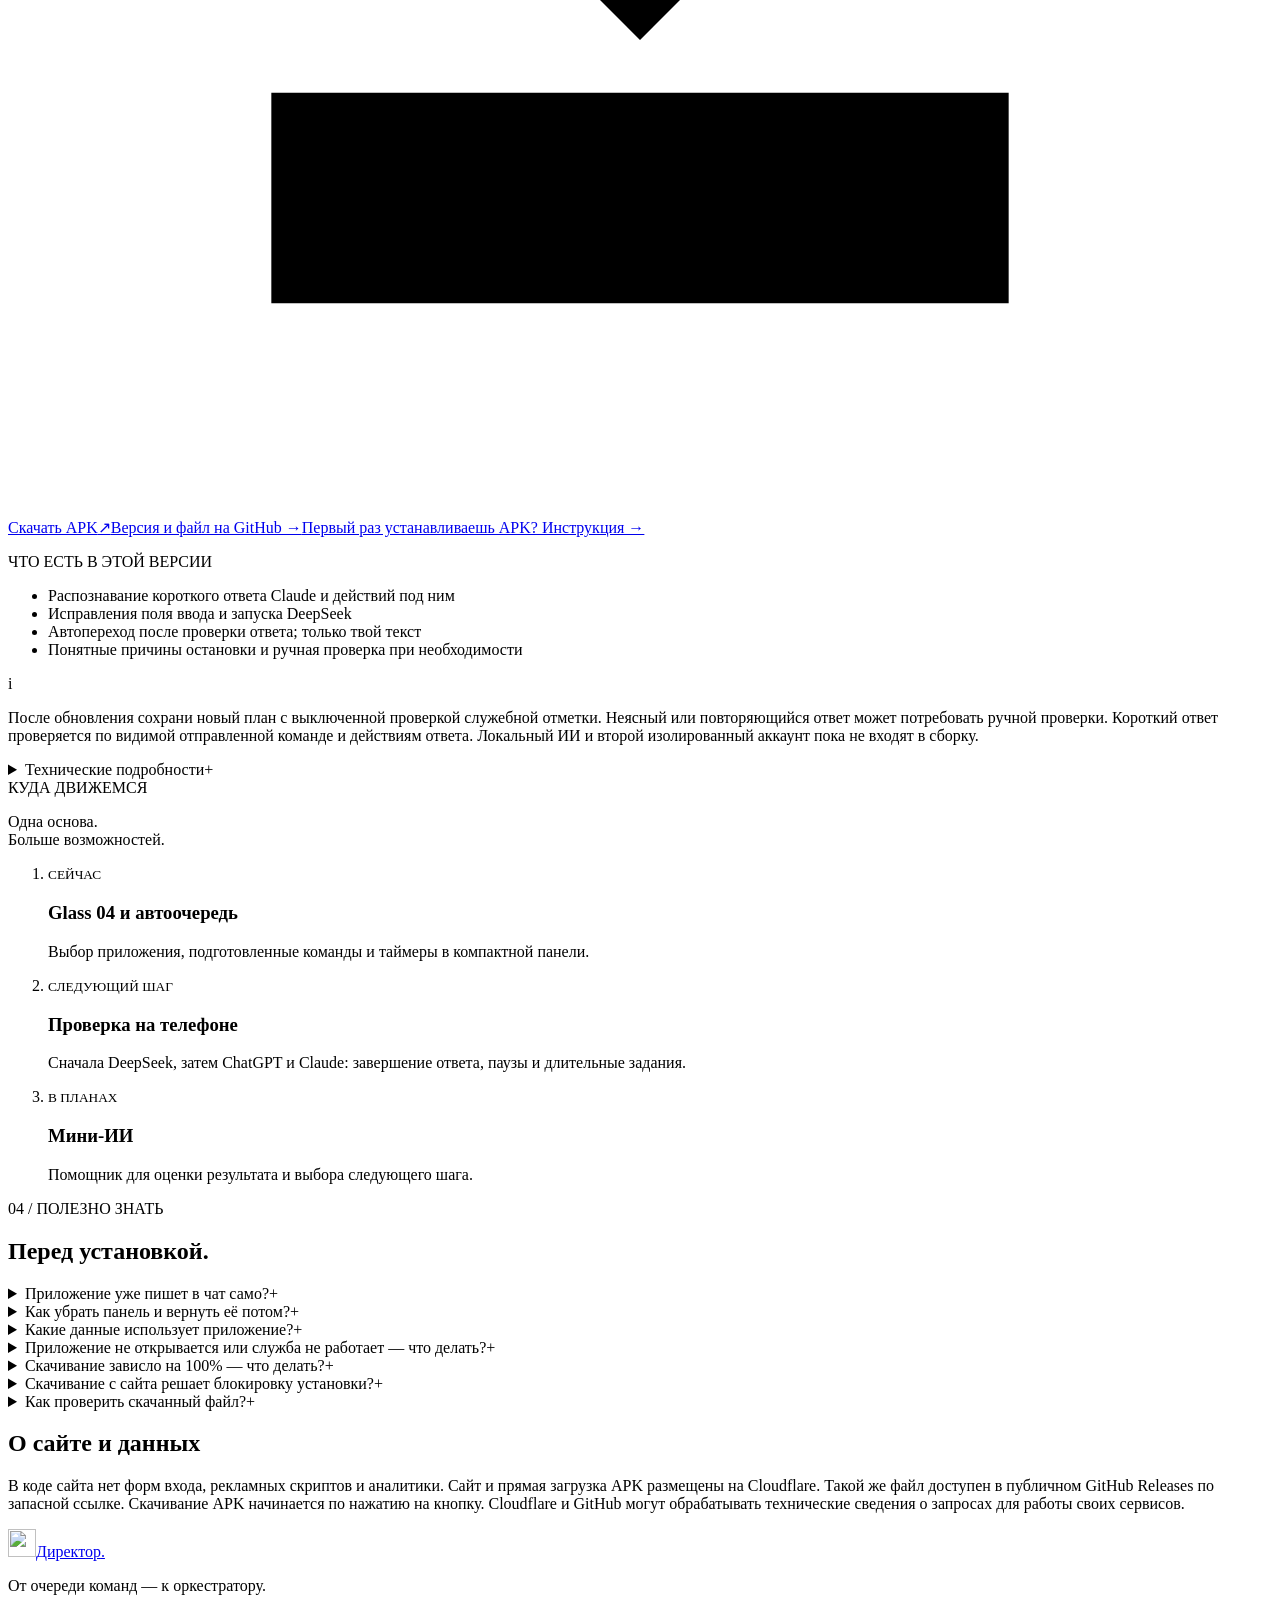
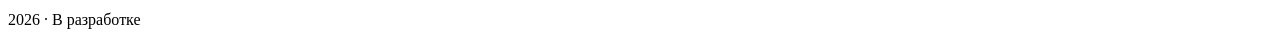
==== commit c4896c3c: "Release Director 0.4.6: recognise Claude replies and fix DeepSeek start gates" ====
--- a/site/index.html
+++ b/site/index.html
@@ -16,13 +16,13 @@
 </head>
 <body>
   <a class="skip" href="#main">К содержимому</a>
-  <div class="announcement"><span class="dot"></span> Проект в разработке <span class="announcement-divider">/</span> Версия 0.4.5-preview · прямое скачивание с сайта</div>
+  <div class="announcement"><span class="dot"></span> Проект в разработке <span class="announcement-divider">/</span> Версия 0.4.6-preview · прямое скачивание с сайта</div>
   <div class="nav-shell"><header class="header wrap">
     <a class="brand" href="#" aria-label="Директор-оркестратор, начало страницы"><img src="/assets/icon.svg" width="36" height="36" alt=""><span>Директор<span class="brand-dot">.</span></span></a>
     <nav aria-label="Основная навигация" id="navigation">
       <a href="#demo">Как работает</a><a href="#install">Установка</a><a href="#versions">Скачать</a>
     </nav>
-    <a class="header-download" href="/downloads/Director-Orchestrator-0.4.5-preview.apk" download="Director-Orchestrator-0.4.5-preview.apk">Скачать APK <span aria-hidden="true">↘</span></a>
+    <a class="header-download" href="/downloads/Director-Orchestrator-0.4.6-preview.apk" download="Director-Orchestrator-0.4.6-preview.apk">Скачать APK <span aria-hidden="true">↘</span></a>
     <button class="menu-button" type="button" aria-controls="navigation" aria-expanded="false" aria-label="Открыть меню"><span></span><span></span></button>
   </header></div>
 
@@ -32,9 +32,9 @@
         <p class="eyebrow"><span class="line"></span> GLASS 04 · НОВЫЙ ДИРЕКТОР</p>
         <h1 id="hero-title">Твой план.<br><span>Следующий шаг —<br>за Директором.</span></h1>
         <p class="hero-description">Выбери приложение, подготовь команды и запусти очередь в нужном чате. Компактная панель показывает текущий шаг, время ответа и отсчёт до отправки.</p>
-        <div class="hero-actions" id="hero-download"><a class="button button-primary" href="/downloads/Director-Orchestrator-0.4.5-preview.apk" download="Director-Orchestrator-0.4.5-preview.apk"><svg viewBox="0 0 24 24" aria-hidden="true"><path d="M12 3v12m-4-4 4 4 4-4M5 16v4h14v-4"/></svg>Скачать для Android</a><a class="text-link" href="#install">Как установить <span aria-hidden="true">↗</span></a></div>
-        <p class="download-meta">0.4.5-preview <span>·</span> Android 8.0+ <span>·</span> 88,6 КиБ</p>
-        <a class="download-help" href="https://github.com/markakula4-stack/director-orchestr-releases/releases/download/v0.4.5-preview/Director-Orchestrator-0.4.5-preview.apk">Запасная ссылка: скачать с GitHub →</a>
+        <div class="hero-actions" id="hero-download"><a class="button button-primary" href="/downloads/Director-Orchestrator-0.4.6-preview.apk" download="Director-Orchestrator-0.4.6-preview.apk"><svg viewBox="0 0 24 24" aria-hidden="true"><path d="M12 3v12m-4-4 4 4 4-4M5 16v4h14v-4"/></svg>Скачать для Android</a><a class="text-link" href="#install">Как установить <span aria-hidden="true">↗</span></a></div>
+        <p class="download-meta">0.4.6-preview <span>·</span> Android 8.0+ <span>·</span> 92,6 КиБ</p>
+        <a class="download-help" href="https://github.com/markakula4-stack/director-orchestr-releases/releases/download/v0.4.6-preview/Director-Orchestrator-0.4.6-preview.apk">Запасная ссылка: скачать с GitHub →</a>
         <div class="version-note"><span class="note-icon" aria-hidden="true">i</span><p><strong>Автоочередь включается по твоему выбору.</strong><br>Нужны доступ в настройках Android, открытый чат и разблокированный телефон. Адаптеры ChatGPT, DeepSeek и Claude ещё требуют проверки на устройстве.</p></div>
       </div>
       <div class="queue-visual" id="demo">
@@ -68,7 +68,7 @@
     <section class="install-section" id="install" aria-labelledby="install-title"><div class="wrap">
       <div class="section-heading"><div><p class="eyebrow"><span class="section-index">02 /</span> ПЕРВЫЙ ЗАПУСК</p><h2 id="install-title">Начнём с короткого теста.</h2></div><span class="section-tag">Для Android</span></div>
       <ol class="install-steps">
-        <li><span class="install-number">1</span><h3>Скачай APK</h3><p>Нажми кнопку скачивания и открой файл на телефоне. Если установка заблокирована, посмотри <a class="inline-link" href="#install-block">пояснение ниже</a>.</p><a href="/downloads/Director-Orchestrator-0.4.5-preview.apk" download="Director-Orchestrator-0.4.5-preview.apk">Скачать файл <span aria-hidden="true">↓</span></a></li>
+        <li><span class="install-number">1</span><h3>Скачай APK</h3><p>Нажми кнопку скачивания и открой файл на телефоне. Если установка заблокирована, посмотри <a class="inline-link" href="#install-block">пояснение ниже</a>.</p><a href="/downloads/Director-Orchestrator-0.4.6-preview.apk" download="Director-Orchestrator-0.4.6-preview.apk">Скачать файл <span aria-hidden="true">↓</span></a></li>
         <li><span class="install-number">2</span><h3>Подготовь очередь</h3><p>Создай короткий план или выбери пример. Нажми «Подключить автоочередь», прочитай описание доступа и включи службу в специальных возможностях Android.</p><span class="expected">Разрешение включаешь только ты</span></li>
         <li><span class="install-number">3</span><h3>Запусти в нужном чате</h3><p>В Директоре выбери «Где выполнять» → DeepSeek и открой приложение. Сам выбери беседу с пустым полем ввода и нажми «Запустить» на панели. Начни с трёх коротких команд.</p><span class="expected">Проверь: каждый шаг отправлен один раз</span></li>
       </ol>
@@ -79,27 +79,27 @@
       <div class="section-heading"><div><p class="eyebrow"><span class="section-index">03 /</span> ЦЕНТР ЗАГРУЗКИ</p><h2 id="versions-title">Glass 04.<br><span class="muted-heading">Уже в приложении.</span></h2></div><p class="section-aside">Текущая сборка и всё,<br>что нужно для первого запуска.</p></div>
       <article class="download-card">
         <div class="release-overview"><div class="release-app"><img src="/assets/icon.svg" width="64" height="64" alt=""><div><span class="release-badge"><span class="dot"></span> РАННИЙ ДОСТУП</span><h3>Директор-оркестратор</h3><p>Светлый интерфейс + автоочередь</p></div></div>
-          <dl class="release-specs"><div><dt>Версия</dt><dd>0.4.5-preview</dd></div><div><dt>Система</dt><dd>Android 8.0+</dd></div><div><dt>Размер</dt><dd>88,6 КиБ</dd></div><div><dt>Обновлено</dt><dd><time datetime="2026-11-03">03.11.2026</time></dd></div></dl>
-          <a class="button button-primary release-download" href="/downloads/Director-Orchestrator-0.4.5-preview.apk" download="Director-Orchestrator-0.4.5-preview.apk"><svg viewBox="0 0 24 24" aria-hidden="true"><path d="M12 3v12m-4-4 4 4 4-4M5 16v4h14v-4"/></svg>Скачать APK<span aria-hidden="true">↗</span></a><a class="download-help" href="https://github.com/markakula4-stack/director-orchestr-releases/releases/tag/v0.4.5-preview">Версия и файл на GitHub →</a><a class="download-help" href="#install">Первый раз устанавливаешь APK? Инструкция →</a>
+          <dl class="release-specs"><div><dt>Версия</dt><dd>0.4.6-preview</dd></div><div><dt>Система</dt><dd>Android 8.0+</dd></div><div><dt>Размер</dt><dd>92,6 КиБ</dd></div><div><dt>Обновлено</dt><dd><time datetime="2026-11-03">03.11.2026</time></dd></div></dl>
+          <a class="button button-primary release-download" href="/downloads/Director-Orchestrator-0.4.6-preview.apk" download="Director-Orchestrator-0.4.6-preview.apk"><svg viewBox="0 0 24 24" aria-hidden="true"><path d="M12 3v12m-4-4 4 4 4-4M5 16v4h14v-4"/></svg>Скачать APK<span aria-hidden="true">↗</span></a><a class="download-help" href="https://github.com/markakula4-stack/director-orchestr-releases/releases/tag/v0.4.6-preview">Версия и файл на GitHub →</a><a class="download-help" href="#install">Первый раз устанавливаешь APK? Инструкция →</a>
         </div>
-        <div class="release-notes"><p class="eyebrow">ЧТО ЕСТЬ В ЭТОЙ ВЕРСИИ</p><ul class="check-list"><li>Только твой текст в новых планах — без обязательной приписки</li><li>Исправлен поиск поля и кнопки отправки</li><li>Автопереход, задержки и таймеры</li><li>Меньше лишних обновлений панели; экран включён, пока она открыта</li></ul><div class="release-limitation"><span aria-hidden="true">i</span><p>После обновления сохрани новый план с выключенной проверкой служебной отметки. Неясный, слишком быстрый или повторяющийся ответ может потребовать ручной проверки. Локальный ИИ и второй изолированный аккаунт пока не входят в сборку.</p></div><details class="technical-details"><summary>Технические подробности<span aria-hidden="true">+</span></summary><p>Android 8.0 и новее. Пройдено 553 JVM-проверки и сценария; проверены оба варианта APK, подпись и скомпилированные manifest/DEX. Эти проверки не заменяют испытание живого интерфейса. Цикл 0.4.5 в DeepSeek, ChatGPT и Claude ещё требует проверки на realme; эмулятор не использовался. У APK нет сетевого разрешения. Сохраняется прежняя тестовая подпись. Размер файла: 90742 байт.</p></details></div>
+        <div class="release-notes"><p class="eyebrow">ЧТО ЕСТЬ В ЭТОЙ ВЕРСИИ</p><ul class="check-list"><li>Распознавание короткого ответа Claude и действий под ним</li><li>Исправления поля ввода и запуска DeepSeek</li><li>Автопереход после проверки ответа; только твой текст</li><li>Понятные причины остановки и ручная проверка при необходимости</li></ul><div class="release-limitation"><span aria-hidden="true">i</span><p>После обновления сохрани новый план с выключенной проверкой служебной отметки. Неясный или повторяющийся ответ может потребовать ручной проверки. Короткий ответ проверяется по видимой отправленной команде и действиям ответа. Локальный ИИ и второй изолированный аккаунт пока не входят в сборку.</p></div><details class="technical-details"><summary>Технические подробности<span aria-hidden="true">+</span></summary><p>Android 8.0 и новее. Пройдено 652 JVM-проверки и сценария; проверены оба варианта APK, подпись и скомпилированные manifest/DEX. Эти проверки не заменяют испытание живого интерфейса. Цикл 0.4.6 в DeepSeek, ChatGPT и Claude ещё требует проверки на realme; эмулятор не использовался. У APK нет сетевого разрешения. Сохраняется прежняя тестовая подпись. Размер файла: 94838 байт.</p></details></div>
       </article>
       <div class="roadmap"><div class="roadmap-intro"><span class="eyebrow">КУДА ДВИЖЕМСЯ</span><p>Одна основа.<br>Больше возможностей.</p></div><ol><li class="roadmap-current"><span class="roadmap-point"></span><small>СЕЙЧАС</small><h3>Glass 04 и автоочередь</h3><p>Выбор приложения, подготовленные команды и таймеры в компактной панели.</p></li><li><span class="roadmap-point"></span><small>СЛЕДУЮЩИЙ ШАГ</small><h3>Проверка на телефоне</h3><p>Сначала DeepSeek, затем ChatGPT и Claude: завершение ответа, паузы и длительные задания.</p></li><li><span class="roadmap-point"></span><small>В ПЛАНАХ</small><h3>Мини-ИИ</h3><p>Помощник для оценки результата и выбора следующего шага.</p></li></ol></div>
     </section>
 
     <section class="faq-section wrap" aria-labelledby="faq-title"><div><p class="eyebrow"><span class="section-index">04 /</span> ПОЛЕЗНО ЗНАТЬ</p><h2 id="faq-title">Перед установкой.</h2></div><div class="faq-list">
-      <details><summary>Приложение уже пишет в чат само?<span aria-hidden="true">+</span></summary><p>В этой preview-сборке есть автоматическая отправка после подключения доступа и нажатия «Запустить» в выбранном чате. Работа каждого адаптера ещё проверяется на телефоне. Обычный новый план отправляет только твой текст. Следующий шаг разрешается после наблюдаемой генерации, нового готового ответа и проверки интерфейса. Нераспознанный результат требует ручной проверки. Формальные служебные отметки включаются отдельно в настройках; старые планы сохраняют прежний режим.</p></details>
+      <details><summary>Приложение уже пишет в чат само?<span aria-hidden="true">+</span></summary><p>В этой preview-сборке есть автоматическая отправка после подключения доступа и нажатия «Запустить» в выбранном чате. Работа каждого адаптера ещё проверяется на телефоне. Обычный новый план отправляет только твой текст. Следующий шаг разрешается после нового готового ответа и проверки интерфейса. Короткий ответ может быть распознан без замеченной кнопки остановки, если видны отправленная команда и действия нового ответа. Нераспознанный результат требует ручной проверки. Формальные служебные отметки включаются отдельно в настройках; старые планы сохраняют прежний режим.</p></details>
       <details><summary>Как убрать панель и вернуть её потом?<span aria-hidden="true">+</span></summary><p>Нажми × на панели. Очередь остановится, а панель останется скрытой до твоего возврата из Директора. Выбери нужное приложение и снова открой панель. Потяни её за заголовок, чтобы переместить; стрелка раскрывает дополнительные действия.</p></details>
       <details><summary>Какие данные использует приложение?<span aria-hidden="true">+</span></summary><p>Команды, прогресс, настройки и технический журнал сохраняются на телефоне. В автоматическом режиме служба читает доступный текст и кнопки выбранного приложения, чтобы проверить результат и отправить команду. Ответы не записываются в журнал. У Директора нет сетевого разрешения; сообщения обрабатывает выбранный сервис — ChatGPT, DeepSeek или Claude. Доступ можно отключить в настройках Android.</p></details>
       <details><summary>Приложение не открывается или служба не работает — что делать?<span aria-hidden="true">+</span></summary><p>Обнови приложение поверх установленной версии и открой обычным значком. Если ошибка повторилась, открой Директор → Настройки → Диагностика запуска → Скопировать. На экране восстановления тоже есть кнопка копирования отчёта. Если после обновления служба не подключилась, выключи и включи её один раз в специальных возможностях Android.</p></details>
       <details id="download-help"><summary>Скачивание зависло на 100% — что делать?<span aria-hidden="true">+</span></summary><p>Открой этот сайт в отдельном браузере, например Chrome, и нажми «Скачать для Android». Основная кнопка загружает файл прямо с сайта; запасная ссылка ведёт на GitHub. Проверь также папку «Загрузки»: файл мог уже сохраниться, хотя окно загрузки ещё не закрылось.</p></details>
       <details id="install-block"><summary>Скачивание с сайта решает блокировку установки?<span aria-hidden="true">+</span></summary><p>Сайт даёт прямую ссылку на файл. Это не подтверждение, что Android разрешит его установить. Если появляется блокировка, сохрани точный текст сообщения: нужно разобрать причину для конкретной сборки.</p></details>
-      <details><summary>Как проверить скачанный файл?<span aria-hidden="true">+</span></summary><p>Контрольная сумма SHA-256 текущего APK:</p><code id="apk-hash">eaa144d843b7e1cc54a5c2762d0eb2914306cccf34937d77a4988a2d267837fa</code><button class="copy-hash" type="button">Скопировать SHA-256</button><p>Хеш помогает проверить совпадение файлов. Он не заменяет подпись APK или проверку работы приложения.</p></details>
+      <details><summary>Как проверить скачанный файл?<span aria-hidden="true">+</span></summary><p>Контрольная сумма SHA-256 текущего APK:</p><code id="apk-hash">78683bbfb48793604b04ce787ab4666a9fbe8691223b1b49d2abbc8a44c4fe4a</code><button class="copy-hash" type="button">Скопировать SHA-256</button><p>Хеш помогает проверить совпадение файлов. Он не заменяет подпись APK или проверку работы приложения.</p></details>
     </div></section>
     <section class="privacy wrap" id="privacy" aria-labelledby="privacy-title"><h2 id="privacy-title">О сайте и данных</h2><p>В коде сайта нет форм входа, рекламных скриптов и аналитики. Сайт и прямая загрузка APK размещены на Cloudflare. Такой же файл доступен в публичном GitHub Releases по запасной ссылке. Скачивание APK начинается по нажатию на кнопку. Cloudflare и GitHub могут обрабатывать технические сведения о запросах для работы своих сервисов.</p></section>
   </main>
   <footer class="footer wrap"><a class="brand" href="#"><img src="/assets/icon.svg" width="28" height="28" alt=""><span>Директор<span class="brand-dot">.</span></span></a><p>От очереди команд — к оркестратору.</p><span>2026 · В разработке</span></footer>
-  <div class="mobile-download" hidden><div><strong>Директор</strong><span>0.4.5-preview · Android 8.0+</span></div><a class="button button-primary" href="/downloads/Director-Orchestrator-0.4.5-preview.apk" download="Director-Orchestrator-0.4.5-preview.apk">Скачать APK <span aria-hidden="true">↓</span></a></div>
+  <div class="mobile-download" hidden><div><strong>Директор</strong><span>0.4.6-preview · Android 8.0+</span></div><a class="button button-primary" href="/downloads/Director-Orchestrator-0.4.6-preview.apk" download="Director-Orchestrator-0.4.6-preview.apk">Скачать APK <span aria-hidden="true">↓</span></a></div>
   <div id="toast" role="status" aria-live="polite"></div>
 </body>
 </html>
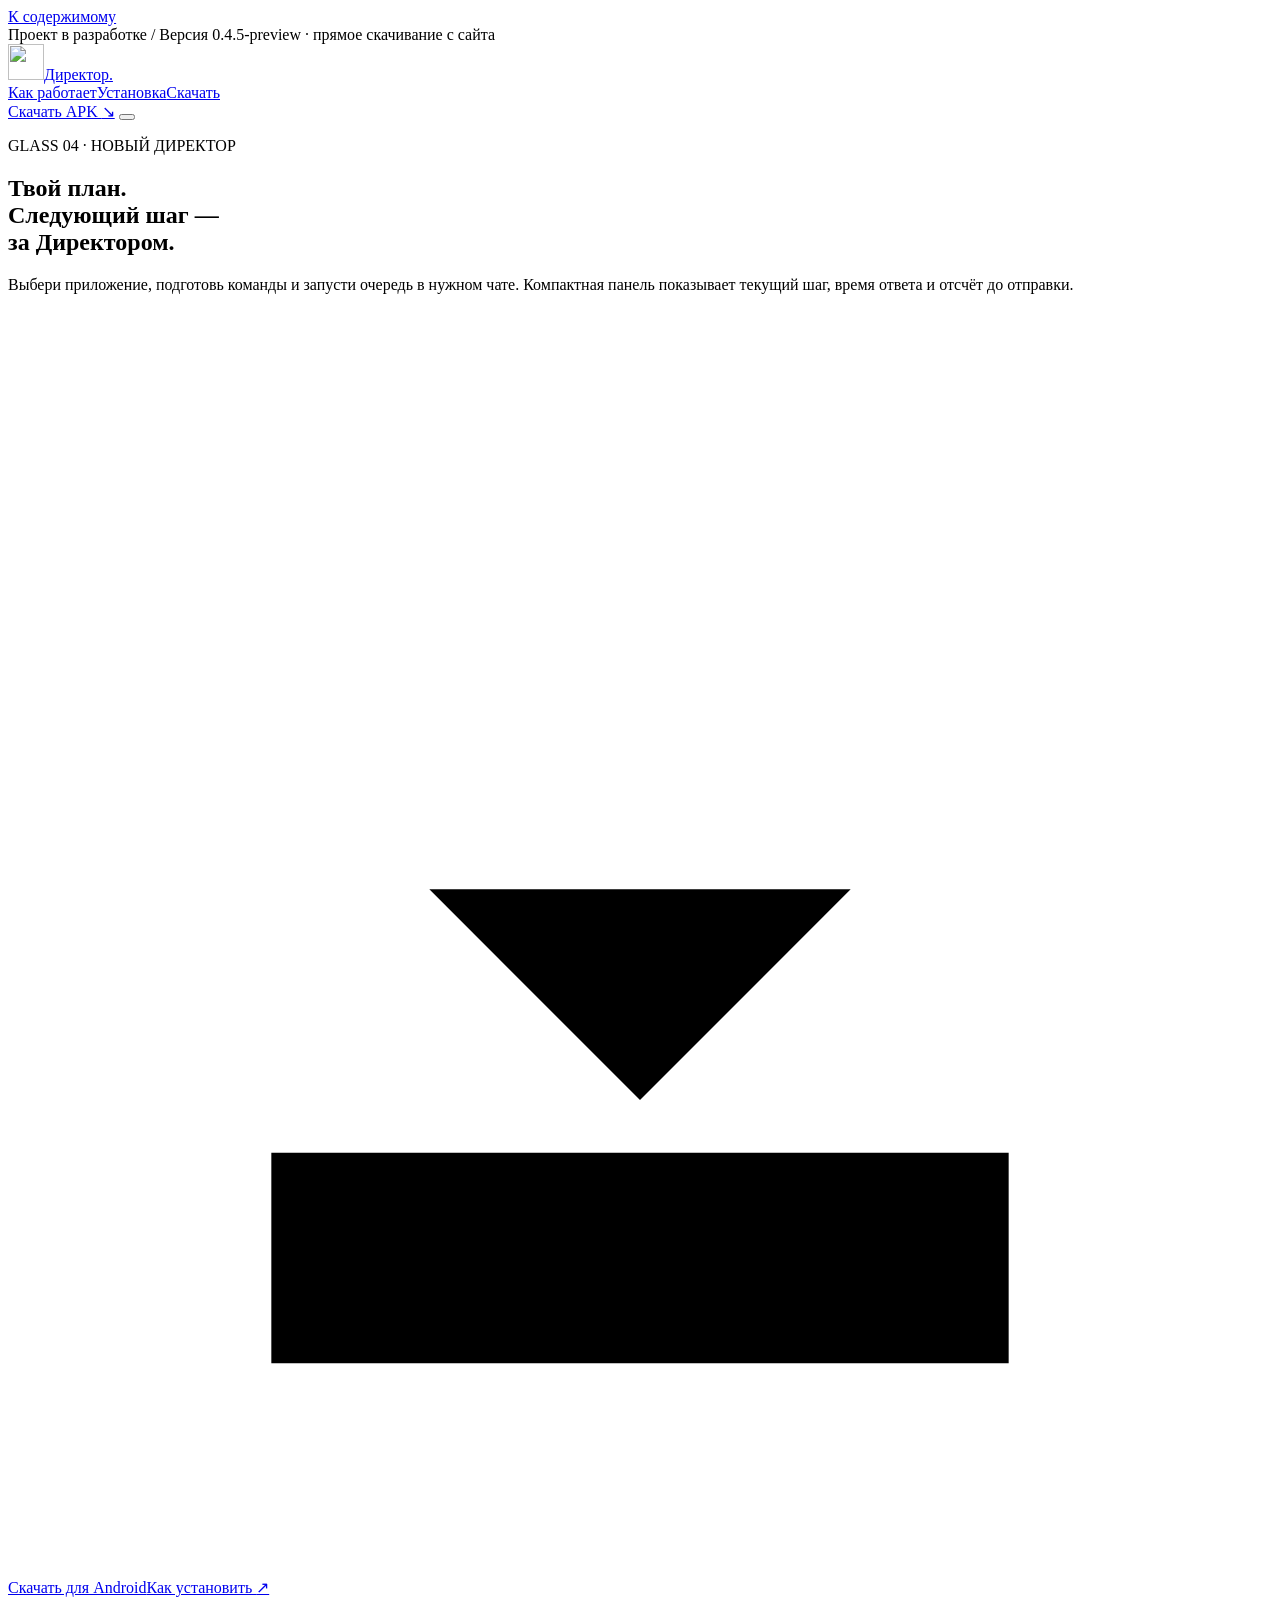
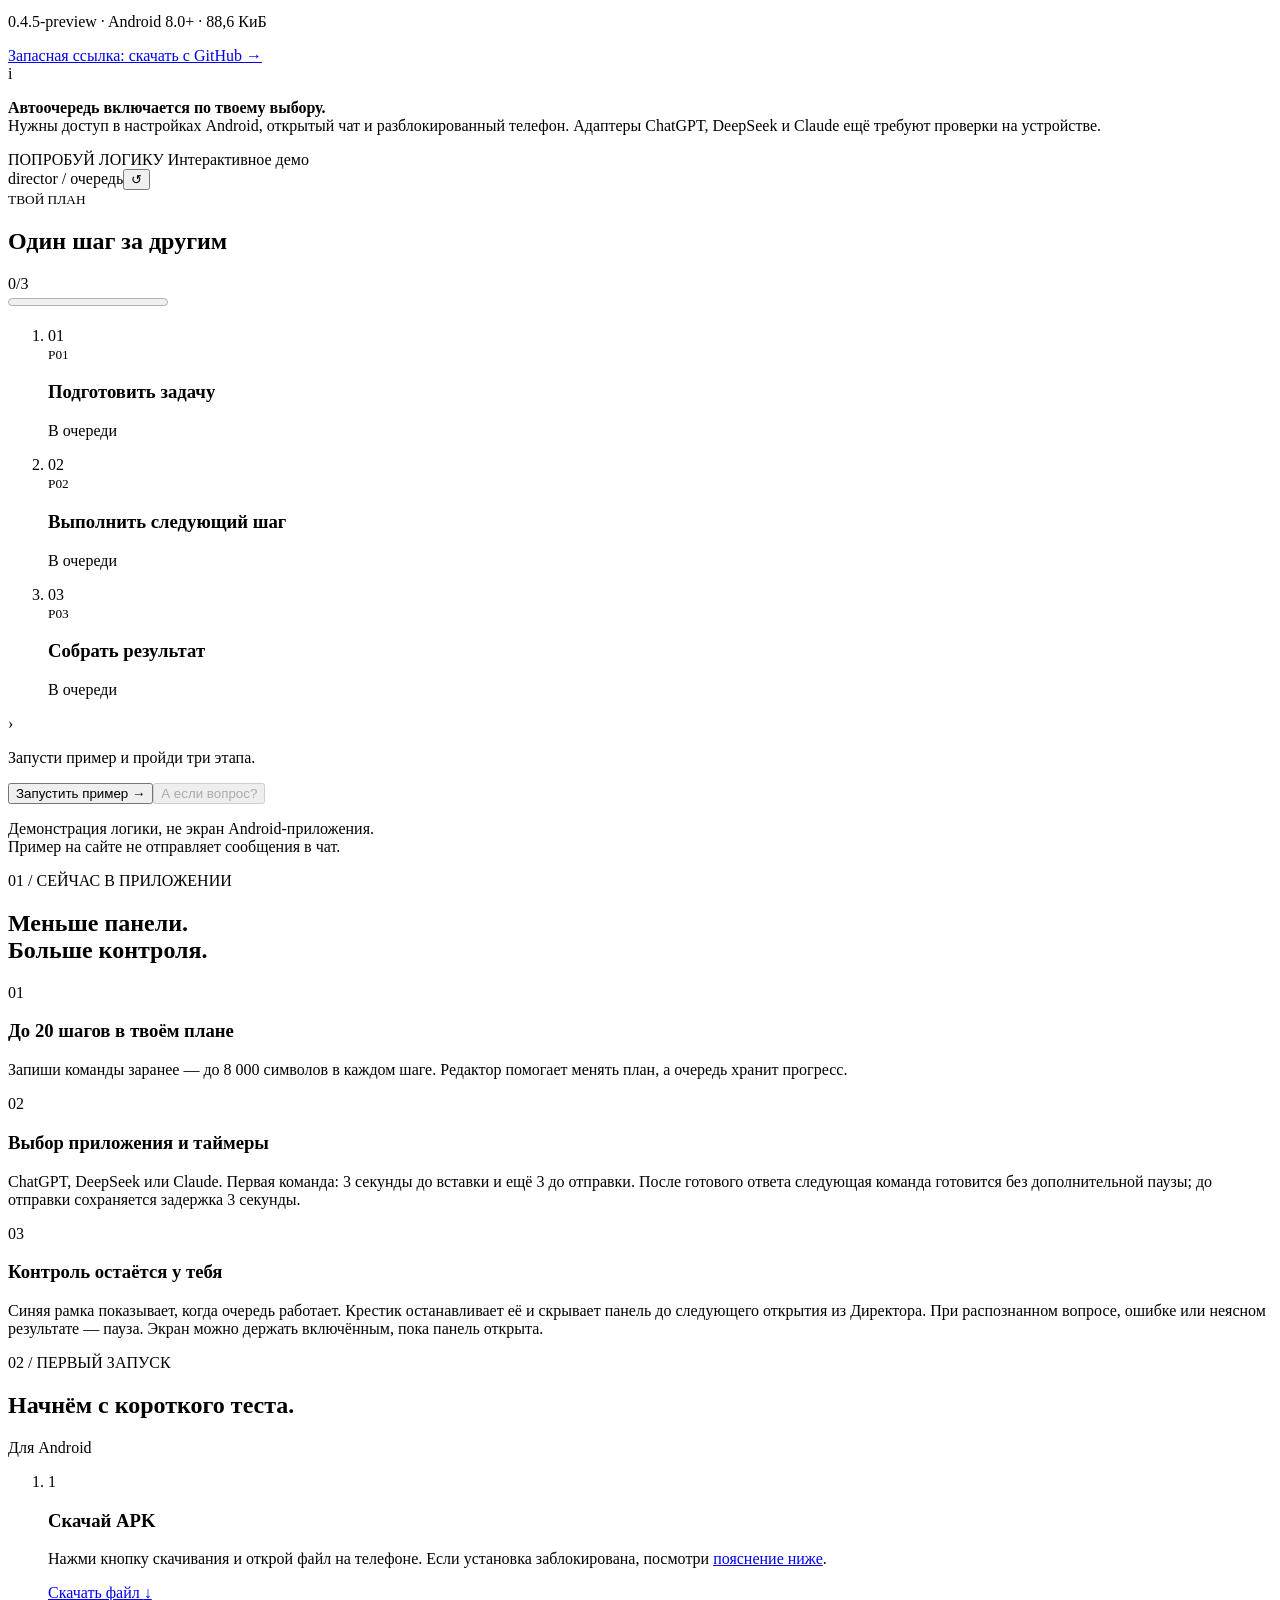
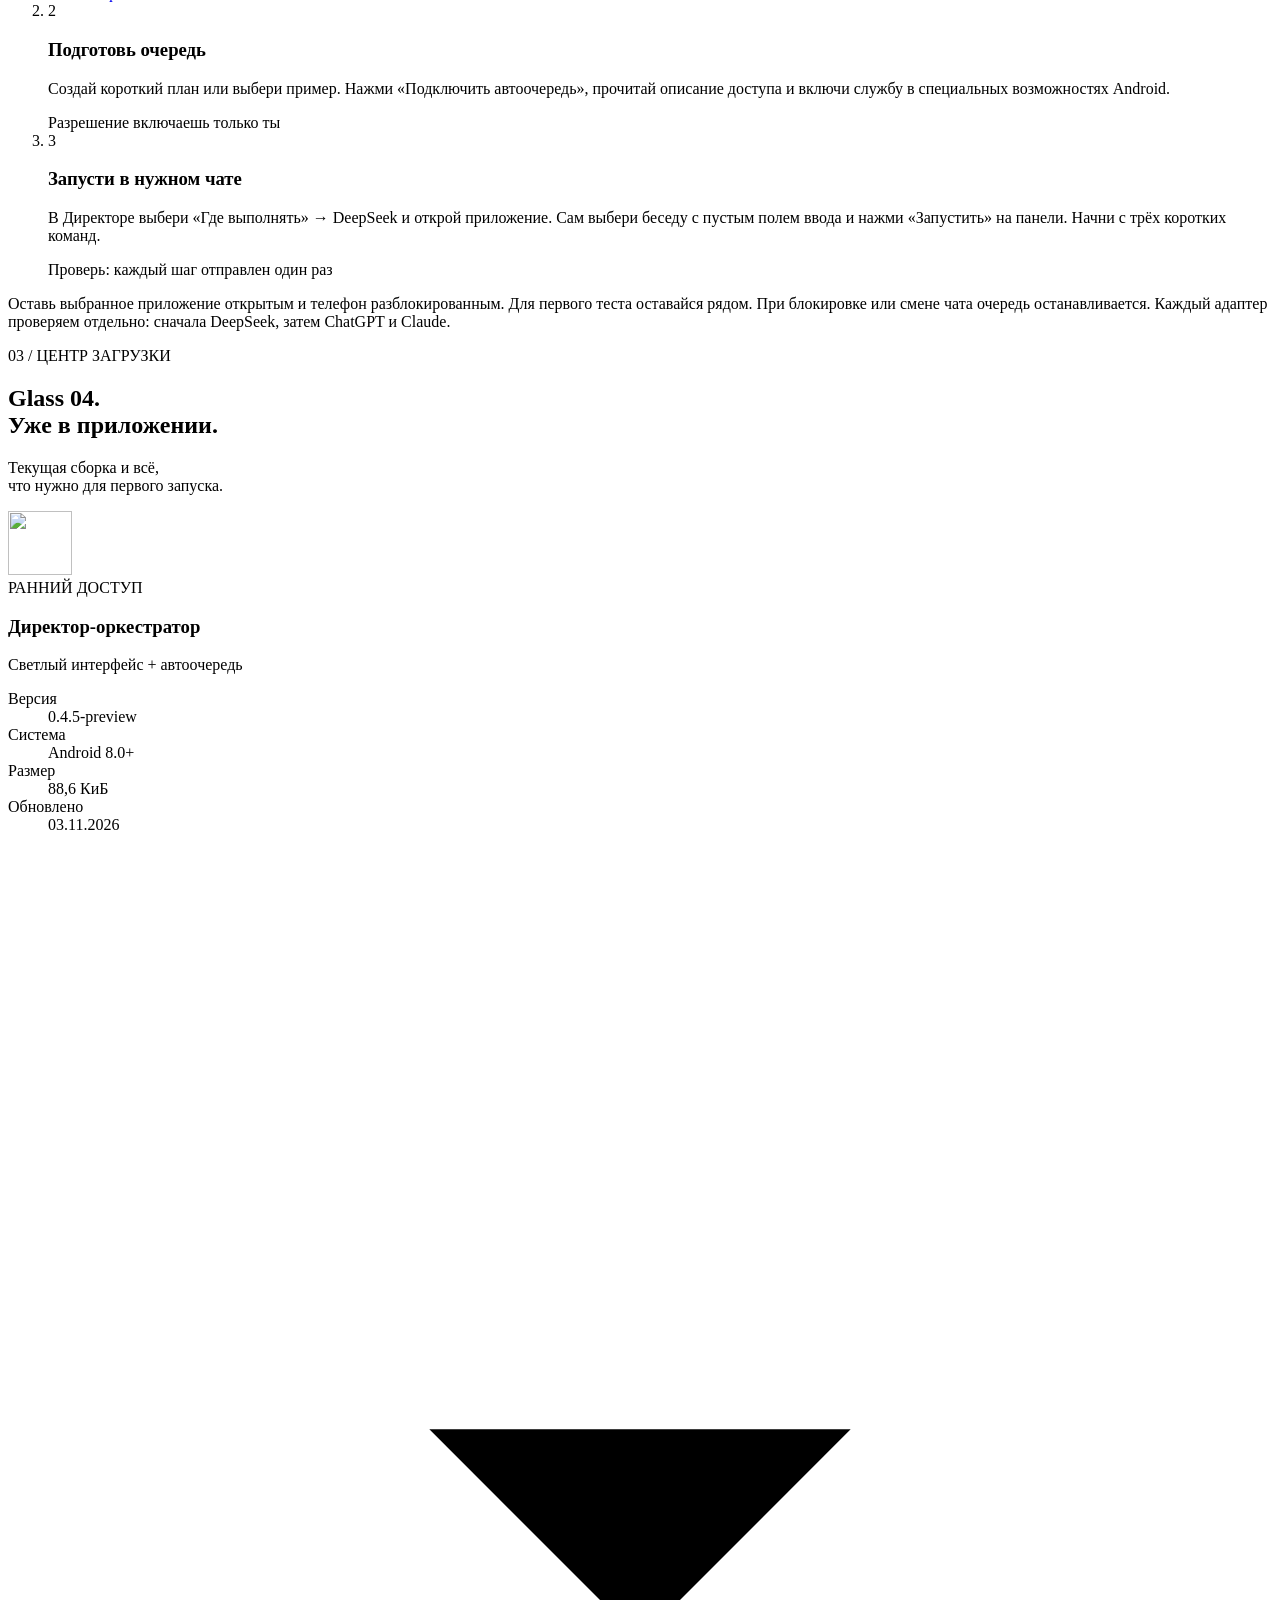
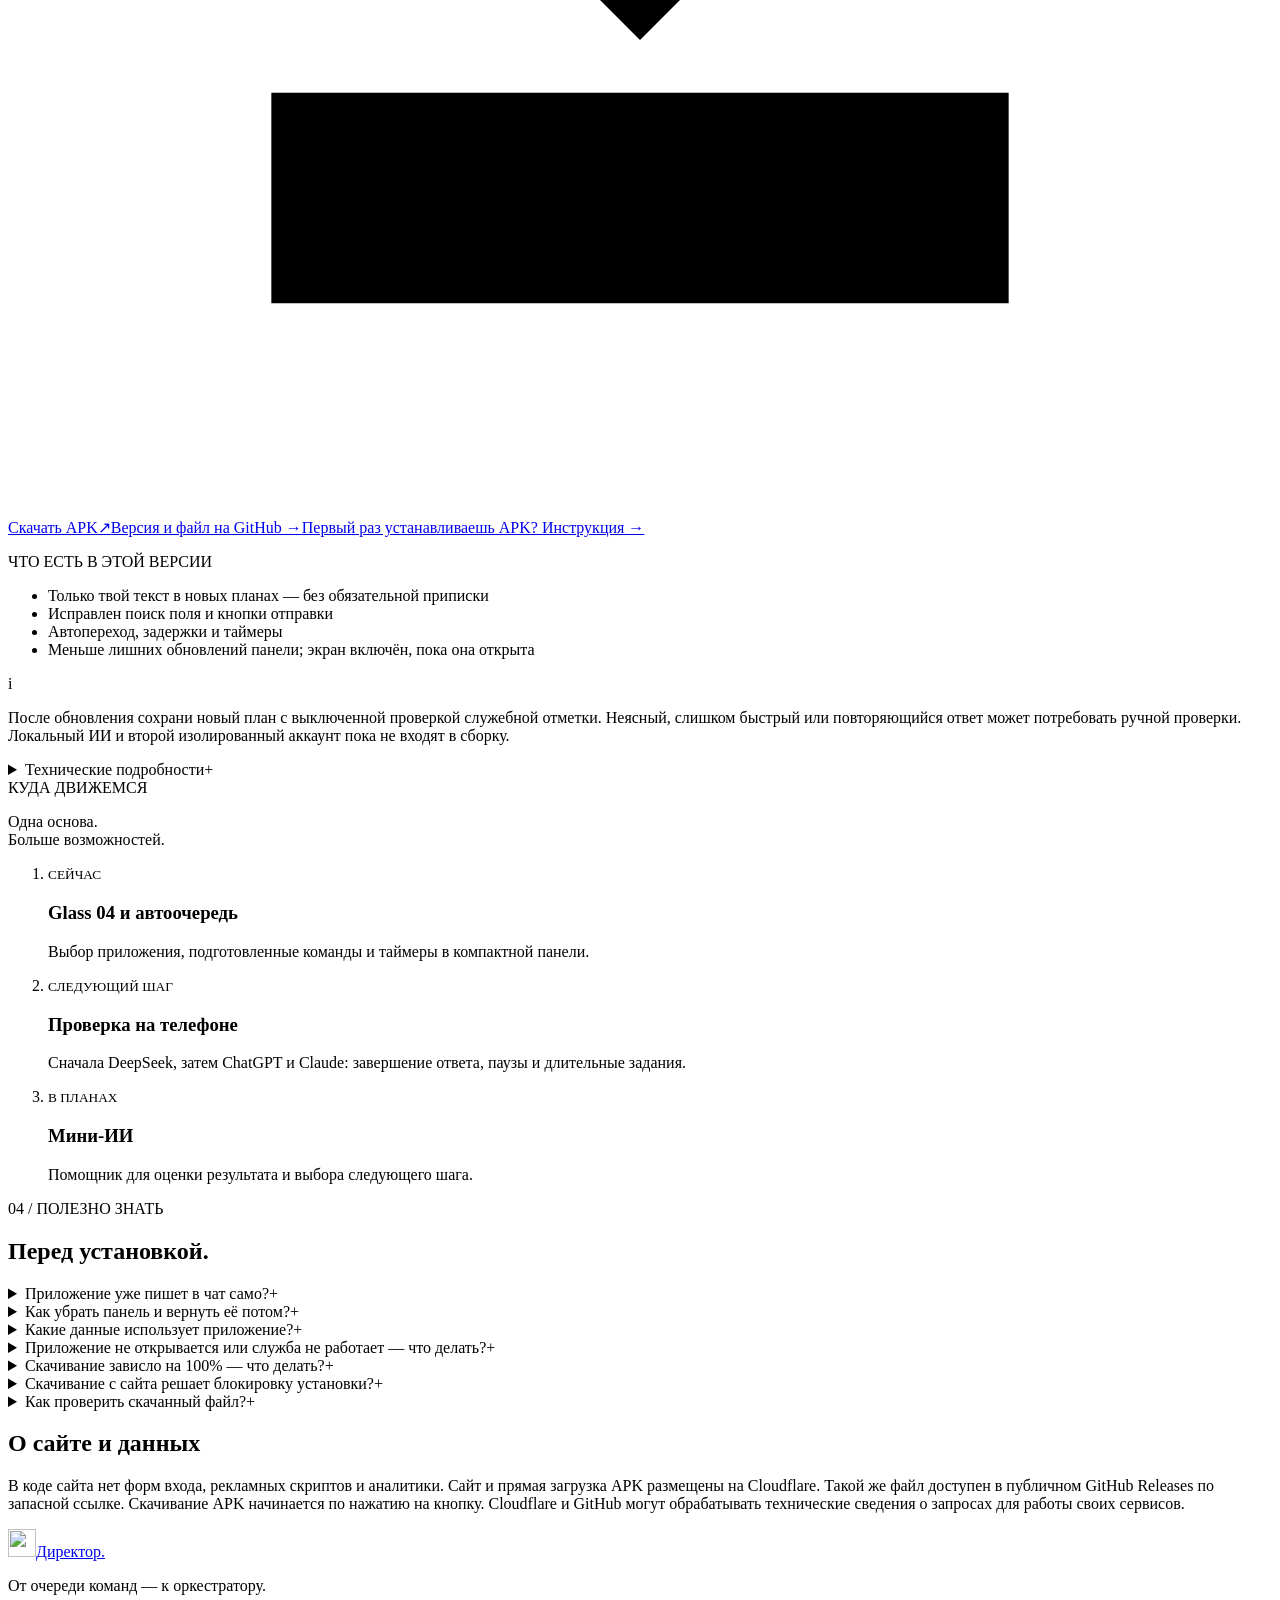
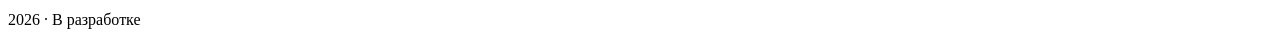
==== commit 64520905: "Withdraw faulty 0.4.6 preview and restore the complete 0.4.5 download site" ====
--- a/site/index.html
+++ b/site/index.html
@@ -16,13 +16,13 @@
 </head>
 <body>
   <a class="skip" href="#main">К содержимому</a>
-  <div class="announcement"><span class="dot"></span> Проект в разработке <span class="announcement-divider">/</span> Версия 0.4.6-preview · прямое скачивание с сайта</div>
+  <div class="announcement"><span class="dot"></span> Проект в разработке <span class="announcement-divider">/</span> Версия 0.4.5-preview · прямое скачивание с сайта</div>
   <div class="nav-shell"><header class="header wrap">
     <a class="brand" href="#" aria-label="Директор-оркестратор, начало страницы"><img src="/assets/icon.svg" width="36" height="36" alt=""><span>Директор<span class="brand-dot">.</span></span></a>
     <nav aria-label="Основная навигация" id="navigation">
       <a href="#demo">Как работает</a><a href="#install">Установка</a><a href="#versions">Скачать</a>
     </nav>
-    <a class="header-download" href="/downloads/Director-Orchestrator-0.4.6-preview.apk" download="Director-Orchestrator-0.4.6-preview.apk">Скачать APK <span aria-hidden="true">↘</span></a>
+    <a class="header-download" href="/downloads/Director-Orchestrator-0.4.5-preview.apk" download="Director-Orchestrator-0.4.5-preview.apk">Скачать APK <span aria-hidden="true">↘</span></a>
     <button class="menu-button" type="button" aria-controls="navigation" aria-expanded="false" aria-label="Открыть меню"><span></span><span></span></button>
   </header></div>
 
@@ -32,9 +32,9 @@
         <p class="eyebrow"><span class="line"></span> GLASS 04 · НОВЫЙ ДИРЕКТОР</p>
         <h1 id="hero-title">Твой план.<br><span>Следующий шаг —<br>за Директором.</span></h1>
         <p class="hero-description">Выбери приложение, подготовь команды и запусти очередь в нужном чате. Компактная панель показывает текущий шаг, время ответа и отсчёт до отправки.</p>
-        <div class="hero-actions" id="hero-download"><a class="button button-primary" href="/downloads/Director-Orchestrator-0.4.6-preview.apk" download="Director-Orchestrator-0.4.6-preview.apk"><svg viewBox="0 0 24 24" aria-hidden="true"><path d="M12 3v12m-4-4 4 4 4-4M5 16v4h14v-4"/></svg>Скачать для Android</a><a class="text-link" href="#install">Как установить <span aria-hidden="true">↗</span></a></div>
-        <p class="download-meta">0.4.6-preview <span>·</span> Android 8.0+ <span>·</span> 92,6 КиБ</p>
-        <a class="download-help" href="https://github.com/markakula4-stack/director-orchestr-releases/releases/download/v0.4.6-preview/Director-Orchestrator-0.4.6-preview.apk">Запасная ссылка: скачать с GitHub →</a>
+        <div class="hero-actions" id="hero-download"><a class="button button-primary" href="/downloads/Director-Orchestrator-0.4.5-preview.apk" download="Director-Orchestrator-0.4.5-preview.apk"><svg viewBox="0 0 24 24" aria-hidden="true"><path d="M12 3v12m-4-4 4 4 4-4M5 16v4h14v-4"/></svg>Скачать для Android</a><a class="text-link" href="#install">Как установить <span aria-hidden="true">↗</span></a></div>
+        <p class="download-meta">0.4.5-preview <span>·</span> Android 8.0+ <span>·</span> 88,6 КиБ</p>
+        <a class="download-help" href="https://github.com/markakula4-stack/director-orchestr-releases/releases/download/v0.4.5-preview/Director-Orchestrator-0.4.5-preview.apk">Запасная ссылка: скачать с GitHub →</a>
         <div class="version-note"><span class="note-icon" aria-hidden="true">i</span><p><strong>Автоочередь включается по твоему выбору.</strong><br>Нужны доступ в настройках Android, открытый чат и разблокированный телефон. Адаптеры ChatGPT, DeepSeek и Claude ещё требуют проверки на устройстве.</p></div>
       </div>
       <div class="queue-visual" id="demo">
@@ -68,7 +68,7 @@
     <section class="install-section" id="install" aria-labelledby="install-title"><div class="wrap">
       <div class="section-heading"><div><p class="eyebrow"><span class="section-index">02 /</span> ПЕРВЫЙ ЗАПУСК</p><h2 id="install-title">Начнём с короткого теста.</h2></div><span class="section-tag">Для Android</span></div>
       <ol class="install-steps">
-        <li><span class="install-number">1</span><h3>Скачай APK</h3><p>Нажми кнопку скачивания и открой файл на телефоне. Если установка заблокирована, посмотри <a class="inline-link" href="#install-block">пояснение ниже</a>.</p><a href="/downloads/Director-Orchestrator-0.4.6-preview.apk" download="Director-Orchestrator-0.4.6-preview.apk">Скачать файл <span aria-hidden="true">↓</span></a></li>
+        <li><span class="install-number">1</span><h3>Скачай APK</h3><p>Нажми кнопку скачивания и открой файл на телефоне. Если установка заблокирована, посмотри <a class="inline-link" href="#install-block">пояснение ниже</a>.</p><a href="/downloads/Director-Orchestrator-0.4.5-preview.apk" download="Director-Orchestrator-0.4.5-preview.apk">Скачать файл <span aria-hidden="true">↓</span></a></li>
         <li><span class="install-number">2</span><h3>Подготовь очередь</h3><p>Создай короткий план или выбери пример. Нажми «Подключить автоочередь», прочитай описание доступа и включи службу в специальных возможностях Android.</p><span class="expected">Разрешение включаешь только ты</span></li>
         <li><span class="install-number">3</span><h3>Запусти в нужном чате</h3><p>В Директоре выбери «Где выполнять» → DeepSeek и открой приложение. Сам выбери беседу с пустым полем ввода и нажми «Запустить» на панели. Начни с трёх коротких команд.</p><span class="expected">Проверь: каждый шаг отправлен один раз</span></li>
       </ol>
@@ -79,27 +79,27 @@
       <div class="section-heading"><div><p class="eyebrow"><span class="section-index">03 /</span> ЦЕНТР ЗАГРУЗКИ</p><h2 id="versions-title">Glass 04.<br><span class="muted-heading">Уже в приложении.</span></h2></div><p class="section-aside">Текущая сборка и всё,<br>что нужно для первого запуска.</p></div>
       <article class="download-card">
         <div class="release-overview"><div class="release-app"><img src="/assets/icon.svg" width="64" height="64" alt=""><div><span class="release-badge"><span class="dot"></span> РАННИЙ ДОСТУП</span><h3>Директор-оркестратор</h3><p>Светлый интерфейс + автоочередь</p></div></div>
-          <dl class="release-specs"><div><dt>Версия</dt><dd>0.4.6-preview</dd></div><div><dt>Система</dt><dd>Android 8.0+</dd></div><div><dt>Размер</dt><dd>92,6 КиБ</dd></div><div><dt>Обновлено</dt><dd><time datetime="2026-11-03">03.11.2026</time></dd></div></dl>
-          <a class="button button-primary release-download" href="/downloads/Director-Orchestrator-0.4.6-preview.apk" download="Director-Orchestrator-0.4.6-preview.apk"><svg viewBox="0 0 24 24" aria-hidden="true"><path d="M12 3v12m-4-4 4 4 4-4M5 16v4h14v-4"/></svg>Скачать APK<span aria-hidden="true">↗</span></a><a class="download-help" href="https://github.com/markakula4-stack/director-orchestr-releases/releases/tag/v0.4.6-preview">Версия и файл на GitHub →</a><a class="download-help" href="#install">Первый раз устанавливаешь APK? Инструкция →</a>
+          <dl class="release-specs"><div><dt>Версия</dt><dd>0.4.5-preview</dd></div><div><dt>Система</dt><dd>Android 8.0+</dd></div><div><dt>Размер</dt><dd>88,6 КиБ</dd></div><div><dt>Обновлено</dt><dd><time datetime="2026-11-03">03.11.2026</time></dd></div></dl>
+          <a class="button button-primary release-download" href="/downloads/Director-Orchestrator-0.4.5-preview.apk" download="Director-Orchestrator-0.4.5-preview.apk"><svg viewBox="0 0 24 24" aria-hidden="true"><path d="M12 3v12m-4-4 4 4 4-4M5 16v4h14v-4"/></svg>Скачать APK<span aria-hidden="true">↗</span></a><a class="download-help" href="https://github.com/markakula4-stack/director-orchestr-releases/releases/tag/v0.4.5-preview">Версия и файл на GitHub →</a><a class="download-help" href="#install">Первый раз устанавливаешь APK? Инструкция →</a>
         </div>
-        <div class="release-notes"><p class="eyebrow">ЧТО ЕСТЬ В ЭТОЙ ВЕРСИИ</p><ul class="check-list"><li>Распознавание короткого ответа Claude и действий под ним</li><li>Исправления поля ввода и запуска DeepSeek</li><li>Автопереход после проверки ответа; только твой текст</li><li>Понятные причины остановки и ручная проверка при необходимости</li></ul><div class="release-limitation"><span aria-hidden="true">i</span><p>После обновления сохрани новый план с выключенной проверкой служебной отметки. Неясный или повторяющийся ответ может потребовать ручной проверки. Короткий ответ проверяется по видимой отправленной команде и действиям ответа. Локальный ИИ и второй изолированный аккаунт пока не входят в сборку.</p></div><details class="technical-details"><summary>Технические подробности<span aria-hidden="true">+</span></summary><p>Android 8.0 и новее. Пройдено 652 JVM-проверки и сценария; проверены оба варианта APK, подпись и скомпилированные manifest/DEX. Эти проверки не заменяют испытание живого интерфейса. Цикл 0.4.6 в DeepSeek, ChatGPT и Claude ещё требует проверки на realme; эмулятор не использовался. У APK нет сетевого разрешения. Сохраняется прежняя тестовая подпись. Размер файла: 94838 байт.</p></details></div>
+        <div class="release-notes"><p class="eyebrow">ЧТО ЕСТЬ В ЭТОЙ ВЕРСИИ</p><ul class="check-list"><li>Только твой текст в новых планах — без обязательной приписки</li><li>Исправлен поиск поля и кнопки отправки</li><li>Автопереход, задержки и таймеры</li><li>Меньше лишних обновлений панели; экран включён, пока она открыта</li></ul><div class="release-limitation"><span aria-hidden="true">i</span><p>После обновления сохрани новый план с выключенной проверкой служебной отметки. Неясный, слишком быстрый или повторяющийся ответ может потребовать ручной проверки. Локальный ИИ и второй изолированный аккаунт пока не входят в сборку.</p></div><details class="technical-details"><summary>Технические подробности<span aria-hidden="true">+</span></summary><p>Android 8.0 и новее. Пройдено 553 JVM-проверки и сценария; проверены оба варианта APK, подпись и скомпилированные manifest/DEX. Эти проверки не заменяют испытание живого интерфейса. Цикл 0.4.5 в DeepSeek, ChatGPT и Claude ещё требует проверки на realme; эмулятор не использовался. У APK нет сетевого разрешения. Сохраняется прежняя тестовая подпись. Размер файла: 90742 байт.</p></details></div>
       </article>
       <div class="roadmap"><div class="roadmap-intro"><span class="eyebrow">КУДА ДВИЖЕМСЯ</span><p>Одна основа.<br>Больше возможностей.</p></div><ol><li class="roadmap-current"><span class="roadmap-point"></span><small>СЕЙЧАС</small><h3>Glass 04 и автоочередь</h3><p>Выбор приложения, подготовленные команды и таймеры в компактной панели.</p></li><li><span class="roadmap-point"></span><small>СЛЕДУЮЩИЙ ШАГ</small><h3>Проверка на телефоне</h3><p>Сначала DeepSeek, затем ChatGPT и Claude: завершение ответа, паузы и длительные задания.</p></li><li><span class="roadmap-point"></span><small>В ПЛАНАХ</small><h3>Мини-ИИ</h3><p>Помощник для оценки результата и выбора следующего шага.</p></li></ol></div>
     </section>
 
     <section class="faq-section wrap" aria-labelledby="faq-title"><div><p class="eyebrow"><span class="section-index">04 /</span> ПОЛЕЗНО ЗНАТЬ</p><h2 id="faq-title">Перед установкой.</h2></div><div class="faq-list">
-      <details><summary>Приложение уже пишет в чат само?<span aria-hidden="true">+</span></summary><p>В этой preview-сборке есть автоматическая отправка после подключения доступа и нажатия «Запустить» в выбранном чате. Работа каждого адаптера ещё проверяется на телефоне. Обычный новый план отправляет только твой текст. Следующий шаг разрешается после нового готового ответа и проверки интерфейса. Короткий ответ может быть распознан без замеченной кнопки остановки, если видны отправленная команда и действия нового ответа. Нераспознанный результат требует ручной проверки. Формальные служебные отметки включаются отдельно в настройках; старые планы сохраняют прежний режим.</p></details>
+      <details><summary>Приложение уже пишет в чат само?<span aria-hidden="true">+</span></summary><p>В этой preview-сборке есть автоматическая отправка после подключения доступа и нажатия «Запустить» в выбранном чате. Работа каждого адаптера ещё проверяется на телефоне. Обычный новый план отправляет только твой текст. Следующий шаг разрешается после наблюдаемой генерации, нового готового ответа и проверки интерфейса. Нераспознанный результат требует ручной проверки. Формальные служебные отметки включаются отдельно в настройках; старые планы сохраняют прежний режим.</p></details>
       <details><summary>Как убрать панель и вернуть её потом?<span aria-hidden="true">+</span></summary><p>Нажми × на панели. Очередь остановится, а панель останется скрытой до твоего возврата из Директора. Выбери нужное приложение и снова открой панель. Потяни её за заголовок, чтобы переместить; стрелка раскрывает дополнительные действия.</p></details>
       <details><summary>Какие данные использует приложение?<span aria-hidden="true">+</span></summary><p>Команды, прогресс, настройки и технический журнал сохраняются на телефоне. В автоматическом режиме служба читает доступный текст и кнопки выбранного приложения, чтобы проверить результат и отправить команду. Ответы не записываются в журнал. У Директора нет сетевого разрешения; сообщения обрабатывает выбранный сервис — ChatGPT, DeepSeek или Claude. Доступ можно отключить в настройках Android.</p></details>
       <details><summary>Приложение не открывается или служба не работает — что делать?<span aria-hidden="true">+</span></summary><p>Обнови приложение поверх установленной версии и открой обычным значком. Если ошибка повторилась, открой Директор → Настройки → Диагностика запуска → Скопировать. На экране восстановления тоже есть кнопка копирования отчёта. Если после обновления служба не подключилась, выключи и включи её один раз в специальных возможностях Android.</p></details>
       <details id="download-help"><summary>Скачивание зависло на 100% — что делать?<span aria-hidden="true">+</span></summary><p>Открой этот сайт в отдельном браузере, например Chrome, и нажми «Скачать для Android». Основная кнопка загружает файл прямо с сайта; запасная ссылка ведёт на GitHub. Проверь также папку «Загрузки»: файл мог уже сохраниться, хотя окно загрузки ещё не закрылось.</p></details>
       <details id="install-block"><summary>Скачивание с сайта решает блокировку установки?<span aria-hidden="true">+</span></summary><p>Сайт даёт прямую ссылку на файл. Это не подтверждение, что Android разрешит его установить. Если появляется блокировка, сохрани точный текст сообщения: нужно разобрать причину для конкретной сборки.</p></details>
-      <details><summary>Как проверить скачанный файл?<span aria-hidden="true">+</span></summary><p>Контрольная сумма SHA-256 текущего APK:</p><code id="apk-hash">78683bbfb48793604b04ce787ab4666a9fbe8691223b1b49d2abbc8a44c4fe4a</code><button class="copy-hash" type="button">Скопировать SHA-256</button><p>Хеш помогает проверить совпадение файлов. Он не заменяет подпись APK или проверку работы приложения.</p></details>
+      <details><summary>Как проверить скачанный файл?<span aria-hidden="true">+</span></summary><p>Контрольная сумма SHA-256 текущего APK:</p><code id="apk-hash">eaa144d843b7e1cc54a5c2762d0eb2914306cccf34937d77a4988a2d267837fa</code><button class="copy-hash" type="button">Скопировать SHA-256</button><p>Хеш помогает проверить совпадение файлов. Он не заменяет подпись APK или проверку работы приложения.</p></details>
     </div></section>
     <section class="privacy wrap" id="privacy" aria-labelledby="privacy-title"><h2 id="privacy-title">О сайте и данных</h2><p>В коде сайта нет форм входа, рекламных скриптов и аналитики. Сайт и прямая загрузка APK размещены на Cloudflare. Такой же файл доступен в публичном GitHub Releases по запасной ссылке. Скачивание APK начинается по нажатию на кнопку. Cloudflare и GitHub могут обрабатывать технические сведения о запросах для работы своих сервисов.</p></section>
   </main>
   <footer class="footer wrap"><a class="brand" href="#"><img src="/assets/icon.svg" width="28" height="28" alt=""><span>Директор<span class="brand-dot">.</span></span></a><p>От очереди команд — к оркестратору.</p><span>2026 · В разработке</span></footer>
-  <div class="mobile-download" hidden><div><strong>Директор</strong><span>0.4.6-preview · Android 8.0+</span></div><a class="button button-primary" href="/downloads/Director-Orchestrator-0.4.6-preview.apk" download="Director-Orchestrator-0.4.6-preview.apk">Скачать APK <span aria-hidden="true">↓</span></a></div>
+  <div class="mobile-download" hidden><div><strong>Директор</strong><span>0.4.5-preview · Android 8.0+</span></div><a class="button button-primary" href="/downloads/Director-Orchestrator-0.4.5-preview.apk" download="Director-Orchestrator-0.4.5-preview.apk">Скачать APK <span aria-hidden="true">↓</span></a></div>
   <div id="toast" role="status" aria-live="polite"></div>
 </body>
 </html>
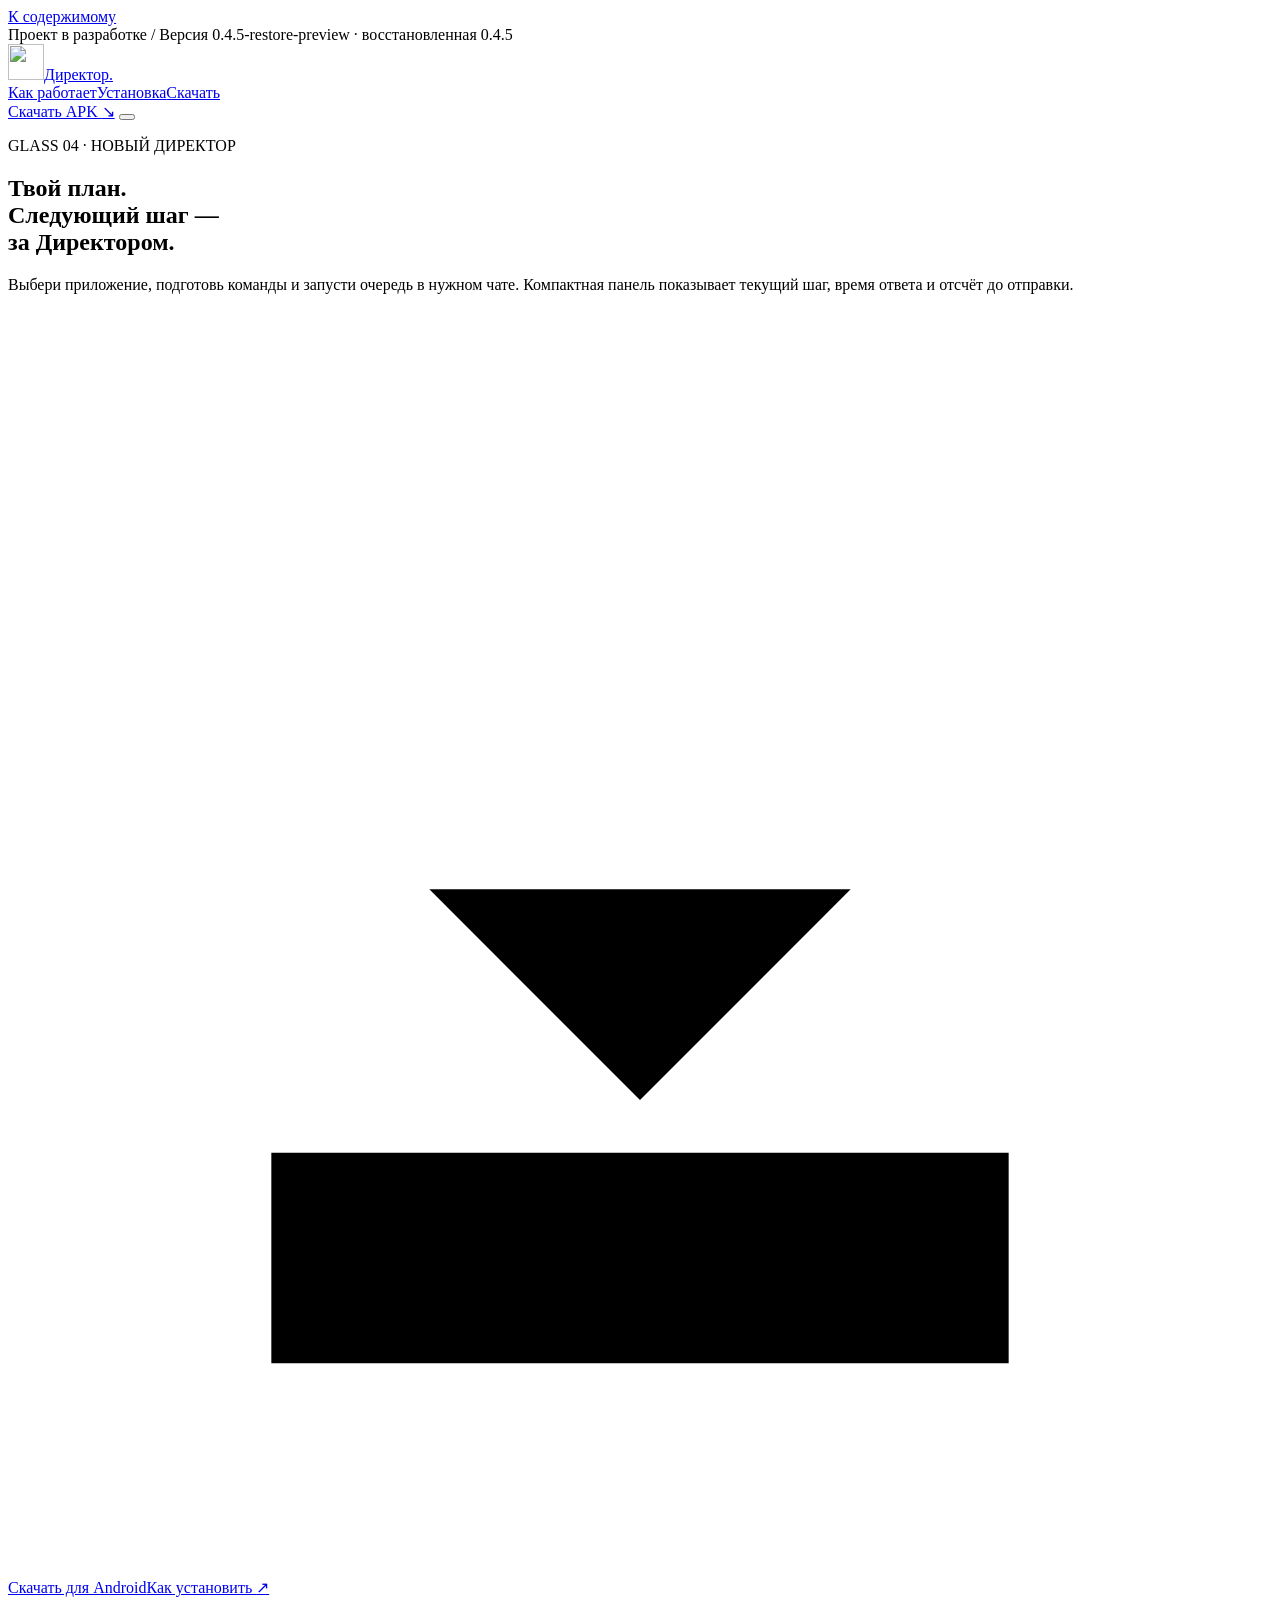
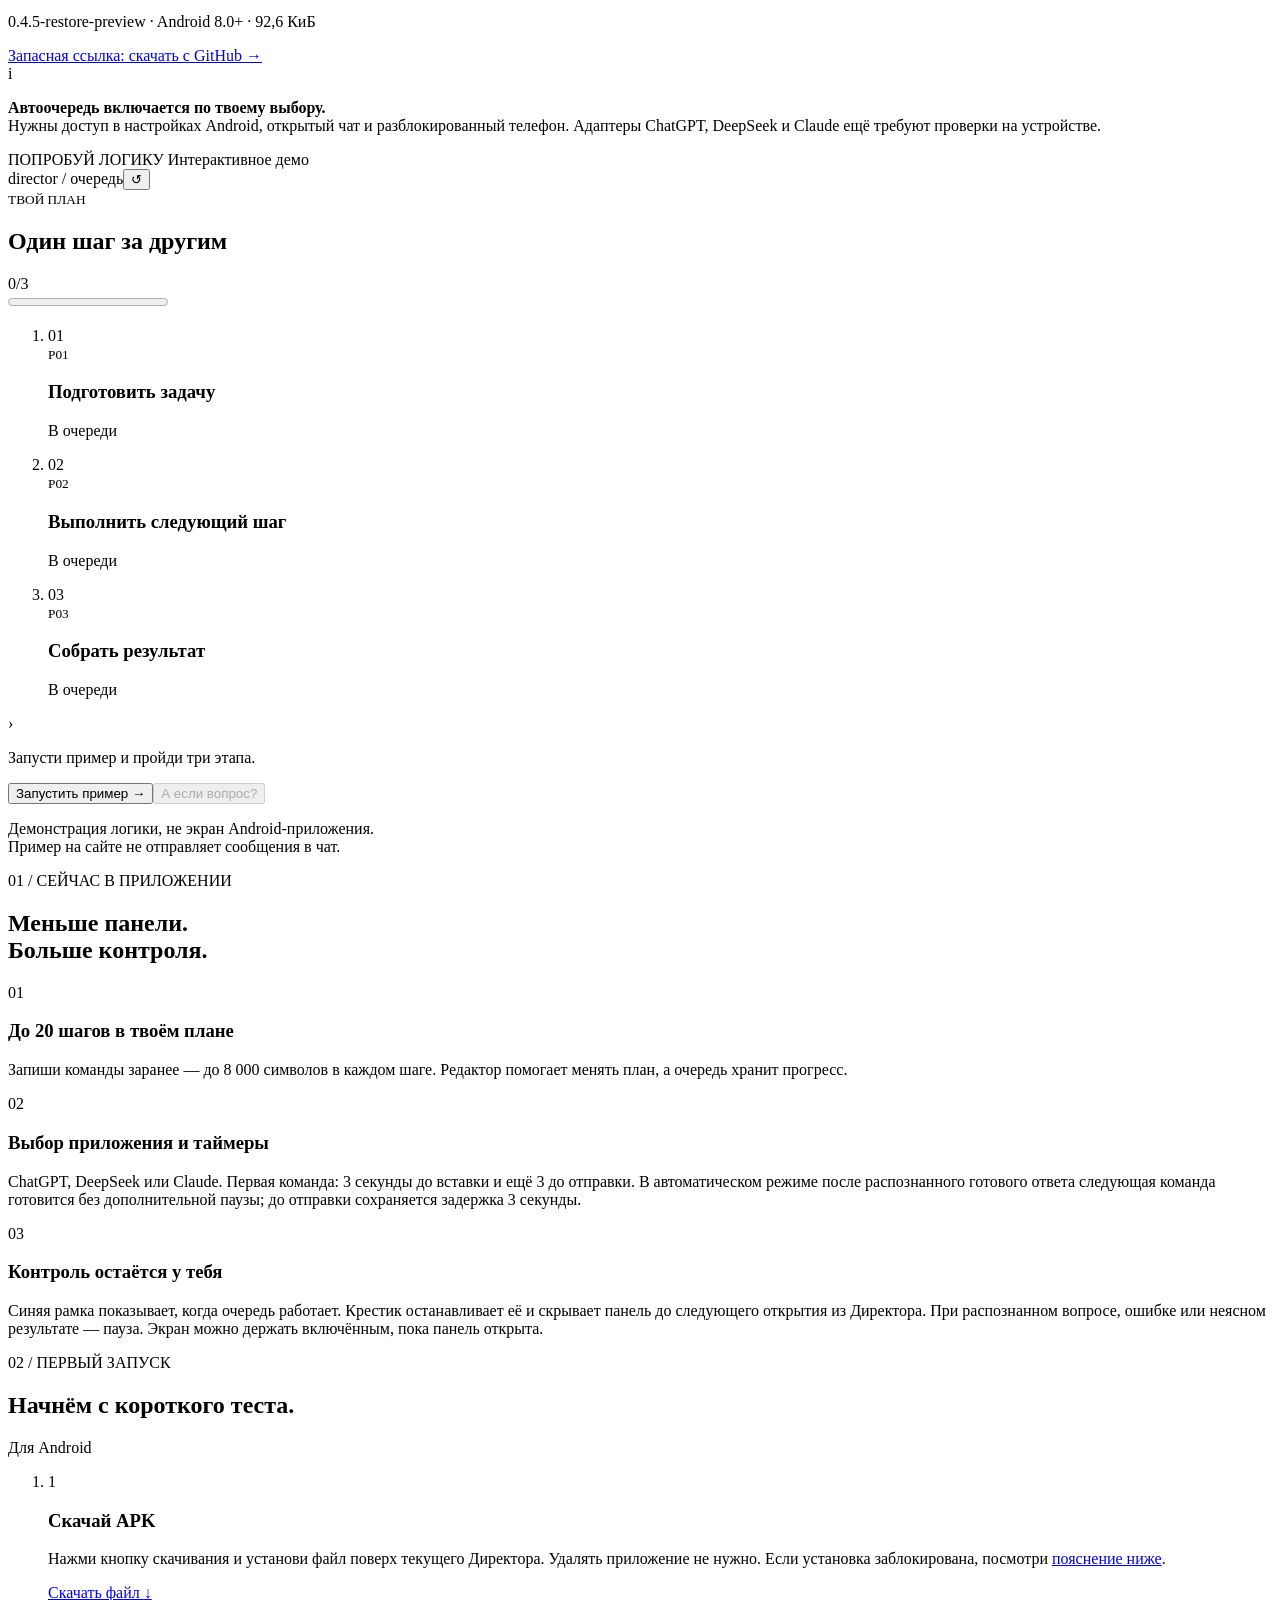
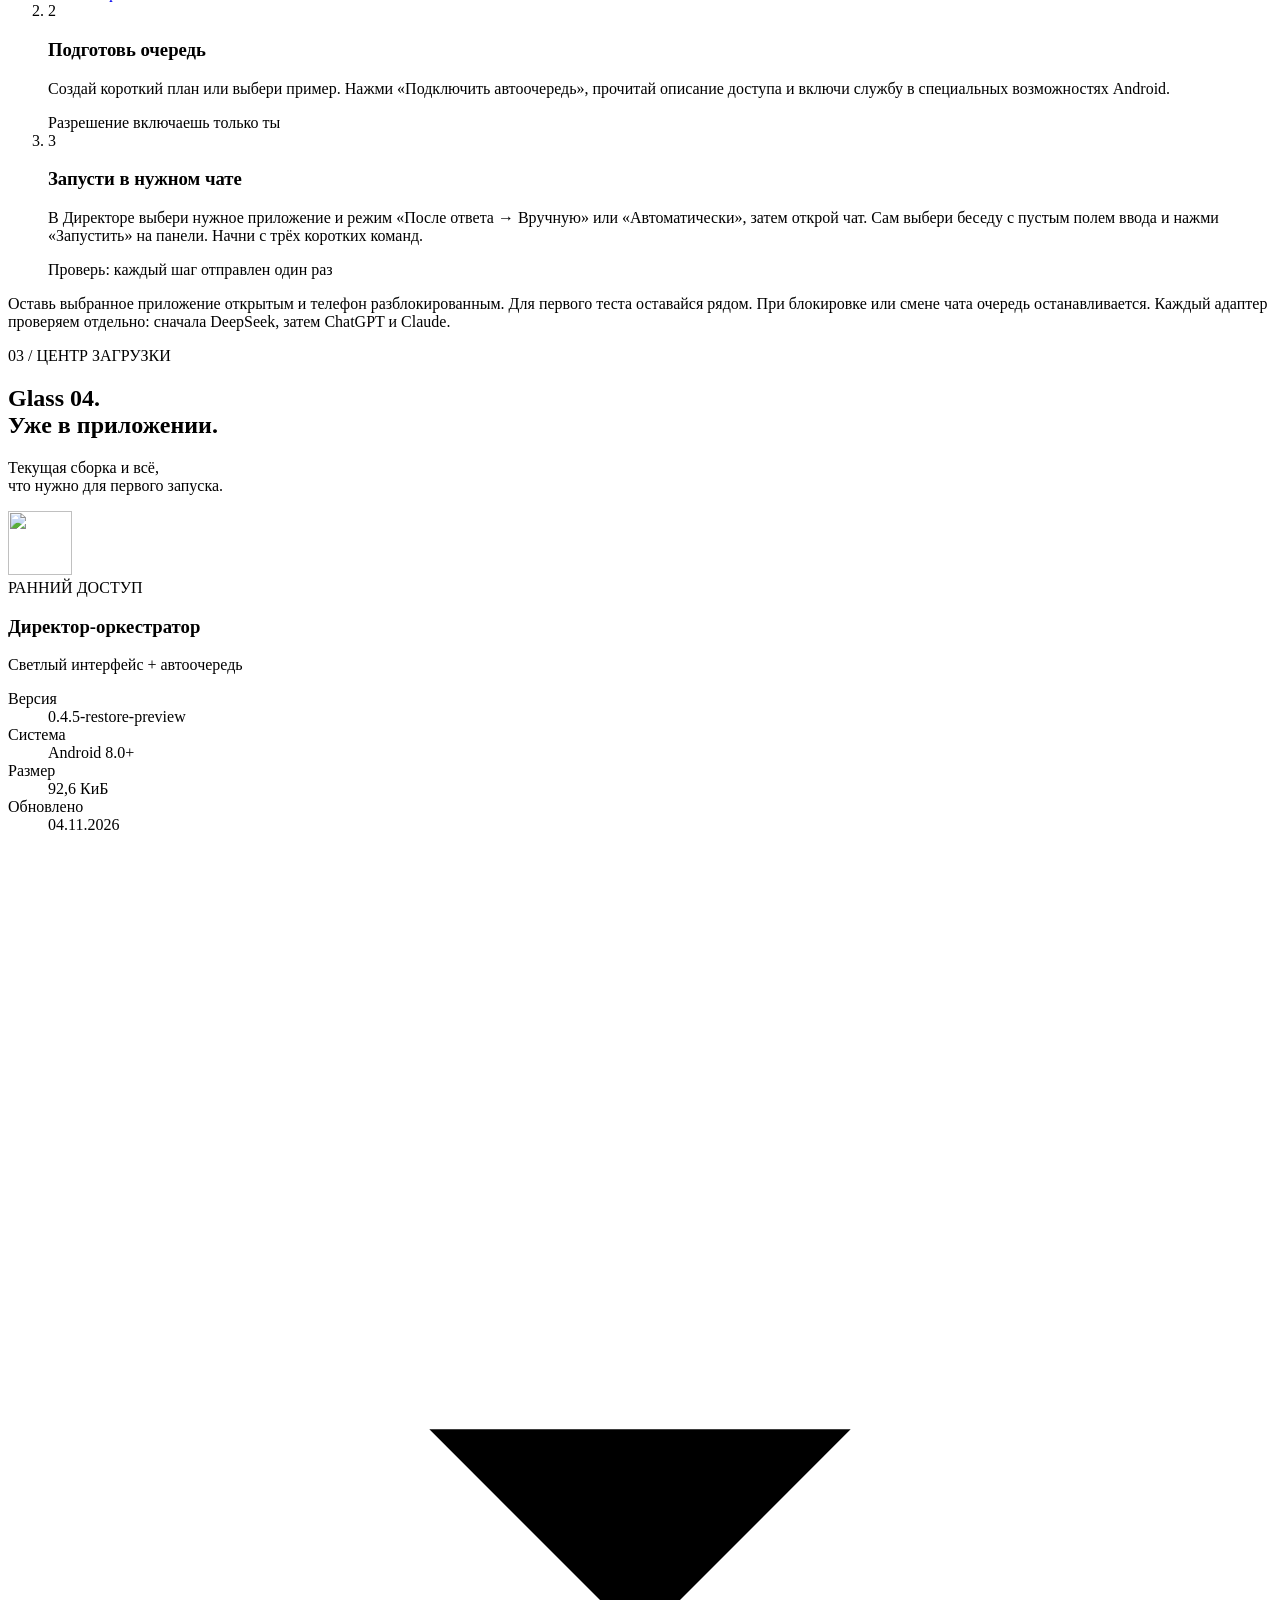
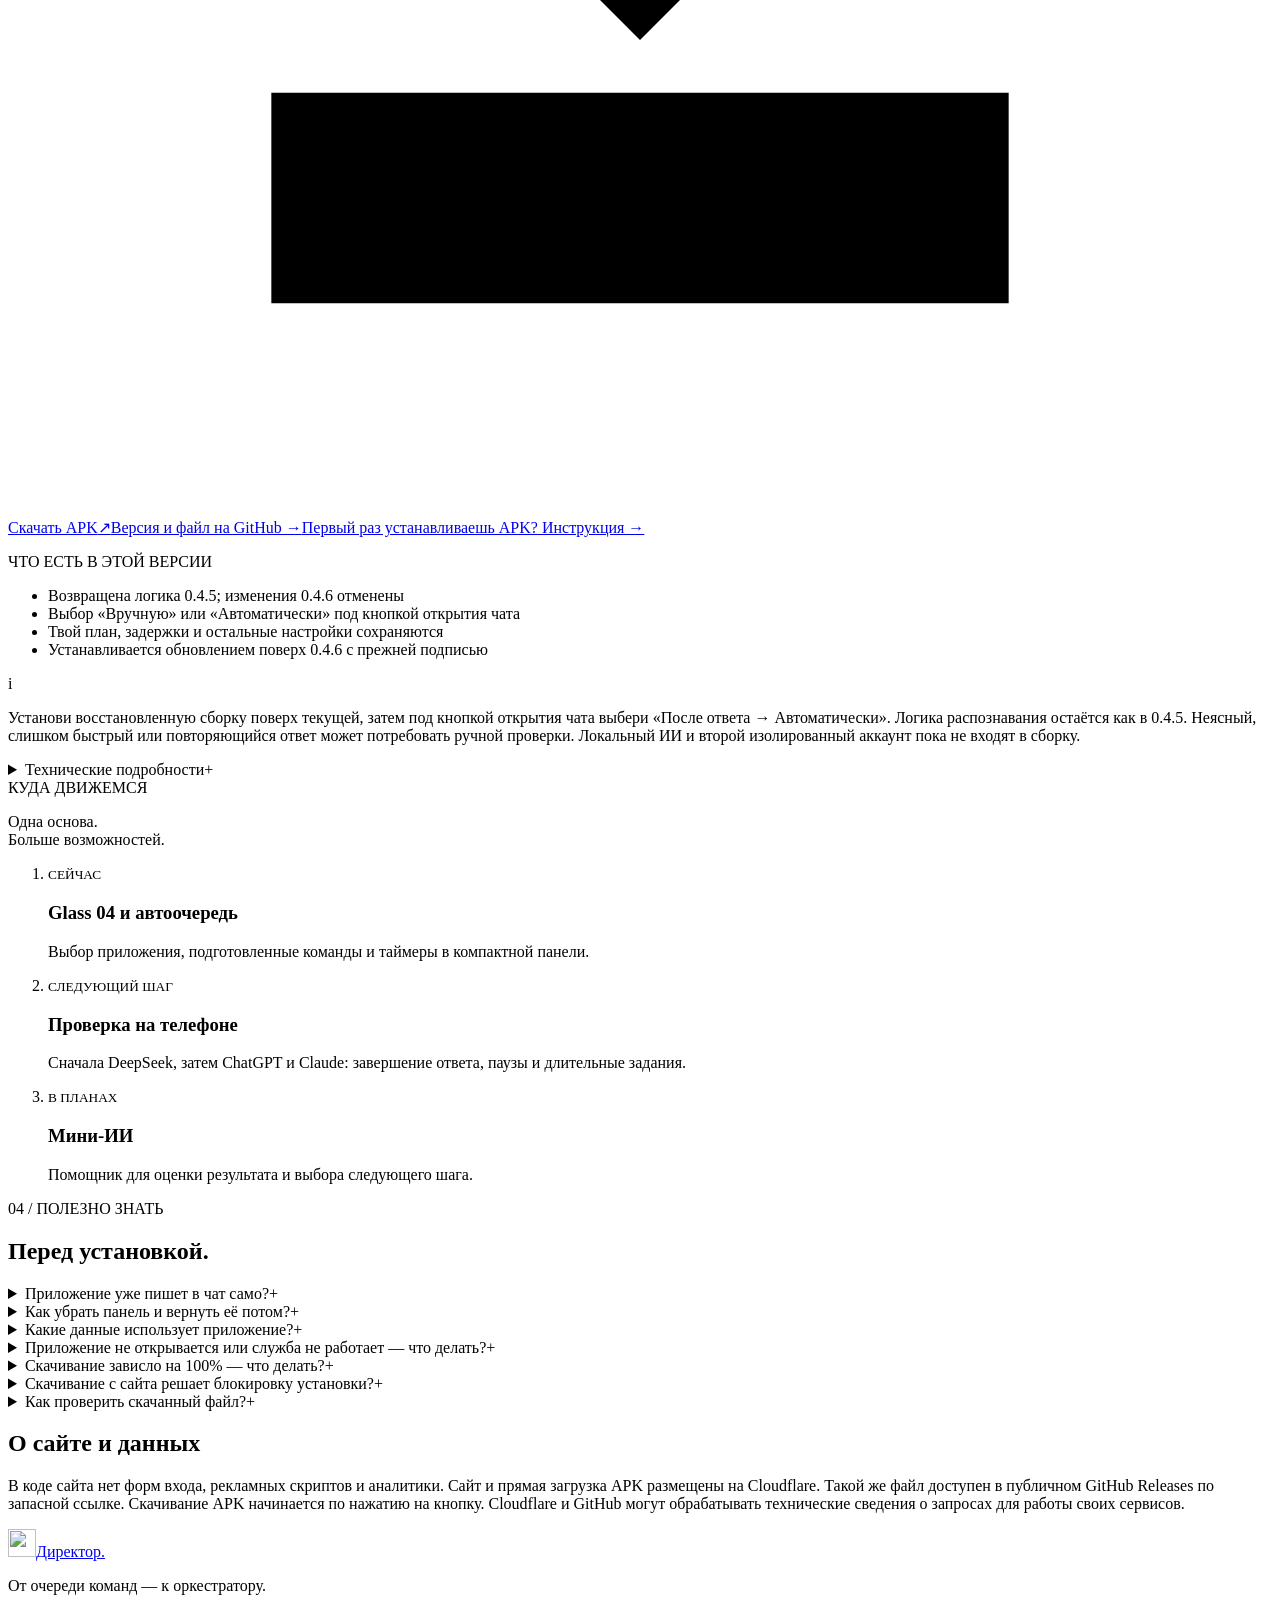
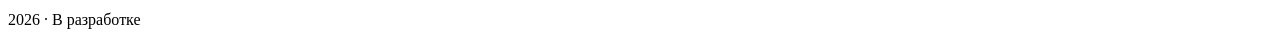
==== commit 5cc227f6: "Restore 0.4.5 behavior with visible manual/automatic continuation choice and upgrade-safe build 12" ====
--- a/site/index.html
+++ b/site/index.html
@@ -16,13 +16,13 @@
 </head>
 <body>
   <a class="skip" href="#main">К содержимому</a>
-  <div class="announcement"><span class="dot"></span> Проект в разработке <span class="announcement-divider">/</span> Версия 0.4.5-preview · прямое скачивание с сайта</div>
+  <div class="announcement"><span class="dot"></span> Проект в разработке <span class="announcement-divider">/</span> Версия 0.4.5-restore-preview · восстановленная 0.4.5</div>
   <div class="nav-shell"><header class="header wrap">
     <a class="brand" href="#" aria-label="Директор-оркестратор, начало страницы"><img src="/assets/icon.svg" width="36" height="36" alt=""><span>Директор<span class="brand-dot">.</span></span></a>
     <nav aria-label="Основная навигация" id="navigation">
       <a href="#demo">Как работает</a><a href="#install">Установка</a><a href="#versions">Скачать</a>
     </nav>
-    <a class="header-download" href="/downloads/Director-Orchestrator-0.4.5-preview.apk" download="Director-Orchestrator-0.4.5-preview.apk">Скачать APK <span aria-hidden="true">↘</span></a>
+    <a class="header-download" href="/downloads/Director-Orchestrator-0.4.5-restore-preview.apk" download="Director-Orchestrator-0.4.5-restore-preview.apk">Скачать APK <span aria-hidden="true">↘</span></a>
     <button class="menu-button" type="button" aria-controls="navigation" aria-expanded="false" aria-label="Открыть меню"><span></span><span></span></button>
   </header></div>
 
@@ -32,9 +32,9 @@
         <p class="eyebrow"><span class="line"></span> GLASS 04 · НОВЫЙ ДИРЕКТОР</p>
         <h1 id="hero-title">Твой план.<br><span>Следующий шаг —<br>за Директором.</span></h1>
         <p class="hero-description">Выбери приложение, подготовь команды и запусти очередь в нужном чате. Компактная панель показывает текущий шаг, время ответа и отсчёт до отправки.</p>
-        <div class="hero-actions" id="hero-download"><a class="button button-primary" href="/downloads/Director-Orchestrator-0.4.5-preview.apk" download="Director-Orchestrator-0.4.5-preview.apk"><svg viewBox="0 0 24 24" aria-hidden="true"><path d="M12 3v12m-4-4 4 4 4-4M5 16v4h14v-4"/></svg>Скачать для Android</a><a class="text-link" href="#install">Как установить <span aria-hidden="true">↗</span></a></div>
-        <p class="download-meta">0.4.5-preview <span>·</span> Android 8.0+ <span>·</span> 88,6 КиБ</p>
-        <a class="download-help" href="https://github.com/markakula4-stack/director-orchestr-releases/releases/download/v0.4.5-preview/Director-Orchestrator-0.4.5-preview.apk">Запасная ссылка: скачать с GitHub →</a>
+        <div class="hero-actions" id="hero-download"><a class="button button-primary" href="/downloads/Director-Orchestrator-0.4.5-restore-preview.apk" download="Director-Orchestrator-0.4.5-restore-preview.apk"><svg viewBox="0 0 24 24" aria-hidden="true"><path d="M12 3v12m-4-4 4 4 4-4M5 16v4h14v-4"/></svg>Скачать для Android</a><a class="text-link" href="#install">Как установить <span aria-hidden="true">↗</span></a></div>
+        <p class="download-meta">0.4.5-restore-preview <span>·</span> Android 8.0+ <span>·</span> 92,6 КиБ</p>
+        <a class="download-help" href="https://github.com/markakula4-stack/director-orchestr-releases/releases/download/v0.4.5-restore-preview/Director-Orchestrator-0.4.5-restore-preview.apk">Запасная ссылка: скачать с GitHub →</a>
         <div class="version-note"><span class="note-icon" aria-hidden="true">i</span><p><strong>Автоочередь включается по твоему выбору.</strong><br>Нужны доступ в настройках Android, открытый чат и разблокированный телефон. Адаптеры ChatGPT, DeepSeek и Claude ещё требуют проверки на устройстве.</p></div>
       </div>
       <div class="queue-visual" id="demo">
@@ -60,7 +60,7 @@
       <div class="section-intro"><p class="eyebrow"><span class="section-index">01 /</span> СЕЙЧАС В ПРИЛОЖЕНИИ</p><h2 id="current-title">Меньше панели.<br>Больше контроля.</h2></div>
       <div class="feature-list">
         <article><span class="feature-number">01</span><div><h3>До 20 шагов в твоём плане</h3><p>Запиши команды заранее — до 8 000 символов в каждом шаге. Редактор помогает менять план, а очередь хранит прогресс.</p></div></article>
-        <article><span class="feature-number">02</span><div><h3>Выбор приложения и таймеры</h3><p>ChatGPT, DeepSeek или Claude. Первая команда: 3 секунды до вставки и ещё 3 до отправки. После готового ответа следующая команда готовится без дополнительной паузы; до отправки сохраняется задержка 3 секунды.</p></div></article>
+        <article><span class="feature-number">02</span><div><h3>Выбор приложения и таймеры</h3><p>ChatGPT, DeepSeek или Claude. Первая команда: 3 секунды до вставки и ещё 3 до отправки. В автоматическом режиме после распознанного готового ответа следующая команда готовится без дополнительной паузы; до отправки сохраняется задержка 3 секунды.</p></div></article>
         <article><span class="feature-number">03</span><div><h3>Контроль остаётся у тебя</h3><p>Синяя рамка показывает, когда очередь работает. Крестик останавливает её и скрывает панель до следующего открытия из Директора. При распознанном вопросе, ошибке или неясном результате — пауза. Экран можно держать включённым, пока панель открыта.</p></div></article>
       </div>
     </section>
@@ -68,9 +68,9 @@
     <section class="install-section" id="install" aria-labelledby="install-title"><div class="wrap">
       <div class="section-heading"><div><p class="eyebrow"><span class="section-index">02 /</span> ПЕРВЫЙ ЗАПУСК</p><h2 id="install-title">Начнём с короткого теста.</h2></div><span class="section-tag">Для Android</span></div>
       <ol class="install-steps">
-        <li><span class="install-number">1</span><h3>Скачай APK</h3><p>Нажми кнопку скачивания и открой файл на телефоне. Если установка заблокирована, посмотри <a class="inline-link" href="#install-block">пояснение ниже</a>.</p><a href="/downloads/Director-Orchestrator-0.4.5-preview.apk" download="Director-Orchestrator-0.4.5-preview.apk">Скачать файл <span aria-hidden="true">↓</span></a></li>
+        <li><span class="install-number">1</span><h3>Скачай APK</h3><p>Нажми кнопку скачивания и установи файл поверх текущего Директора. Удалять приложение не нужно. Если установка заблокирована, посмотри <a class="inline-link" href="#install-block">пояснение ниже</a>.</p><a href="/downloads/Director-Orchestrator-0.4.5-restore-preview.apk" download="Director-Orchestrator-0.4.5-restore-preview.apk">Скачать файл <span aria-hidden="true">↓</span></a></li>
         <li><span class="install-number">2</span><h3>Подготовь очередь</h3><p>Создай короткий план или выбери пример. Нажми «Подключить автоочередь», прочитай описание доступа и включи службу в специальных возможностях Android.</p><span class="expected">Разрешение включаешь только ты</span></li>
-        <li><span class="install-number">3</span><h3>Запусти в нужном чате</h3><p>В Директоре выбери «Где выполнять» → DeepSeek и открой приложение. Сам выбери беседу с пустым полем ввода и нажми «Запустить» на панели. Начни с трёх коротких команд.</p><span class="expected">Проверь: каждый шаг отправлен один раз</span></li>
+        <li><span class="install-number">3</span><h3>Запусти в нужном чате</h3><p>В Директоре выбери нужное приложение и режим «После ответа → Вручную» или «Автоматически», затем открой чат. Сам выбери беседу с пустым полем ввода и нажми «Запустить» на панели. Начни с трёх коротких команд.</p><span class="expected">Проверь: каждый шаг отправлен один раз</span></li>
       </ol>
       <div class="install-footnote">Оставь выбранное приложение открытым и телефон разблокированным. Для первого теста оставайся рядом. При блокировке или смене чата очередь останавливается. Каждый адаптер проверяем отдельно: сначала DeepSeek, затем ChatGPT и Claude.</div>
     </div></section>
@@ -79,10 +79,10 @@
       <div class="section-heading"><div><p class="eyebrow"><span class="section-index">03 /</span> ЦЕНТР ЗАГРУЗКИ</p><h2 id="versions-title">Glass 04.<br><span class="muted-heading">Уже в приложении.</span></h2></div><p class="section-aside">Текущая сборка и всё,<br>что нужно для первого запуска.</p></div>
       <article class="download-card">
         <div class="release-overview"><div class="release-app"><img src="/assets/icon.svg" width="64" height="64" alt=""><div><span class="release-badge"><span class="dot"></span> РАННИЙ ДОСТУП</span><h3>Директор-оркестратор</h3><p>Светлый интерфейс + автоочередь</p></div></div>
-          <dl class="release-specs"><div><dt>Версия</dt><dd>0.4.5-preview</dd></div><div><dt>Система</dt><dd>Android 8.0+</dd></div><div><dt>Размер</dt><dd>88,6 КиБ</dd></div><div><dt>Обновлено</dt><dd><time datetime="2026-11-03">03.11.2026</time></dd></div></dl>
-          <a class="button button-primary release-download" href="/downloads/Director-Orchestrator-0.4.5-preview.apk" download="Director-Orchestrator-0.4.5-preview.apk"><svg viewBox="0 0 24 24" aria-hidden="true"><path d="M12 3v12m-4-4 4 4 4-4M5 16v4h14v-4"/></svg>Скачать APK<span aria-hidden="true">↗</span></a><a class="download-help" href="https://github.com/markakula4-stack/director-orchestr-releases/releases/tag/v0.4.5-preview">Версия и файл на GitHub →</a><a class="download-help" href="#install">Первый раз устанавливаешь APK? Инструкция →</a>
+          <dl class="release-specs"><div><dt>Версия</dt><dd>0.4.5-restore-preview</dd></div><div><dt>Система</dt><dd>Android 8.0+</dd></div><div><dt>Размер</dt><dd>92,6 КиБ</dd></div><div><dt>Обновлено</dt><dd><time datetime="2026-11-04">04.11.2026</time></dd></div></dl>
+          <a class="button button-primary release-download" href="/downloads/Director-Orchestrator-0.4.5-restore-preview.apk" download="Director-Orchestrator-0.4.5-restore-preview.apk"><svg viewBox="0 0 24 24" aria-hidden="true"><path d="M12 3v12m-4-4 4 4 4-4M5 16v4h14v-4"/></svg>Скачать APK<span aria-hidden="true">↗</span></a><a class="download-help" href="https://github.com/markakula4-stack/director-orchestr-releases/releases/tag/v0.4.5-restore-preview">Версия и файл на GitHub →</a><a class="download-help" href="#install">Первый раз устанавливаешь APK? Инструкция →</a>
         </div>
-        <div class="release-notes"><p class="eyebrow">ЧТО ЕСТЬ В ЭТОЙ ВЕРСИИ</p><ul class="check-list"><li>Только твой текст в новых планах — без обязательной приписки</li><li>Исправлен поиск поля и кнопки отправки</li><li>Автопереход, задержки и таймеры</li><li>Меньше лишних обновлений панели; экран включён, пока она открыта</li></ul><div class="release-limitation"><span aria-hidden="true">i</span><p>После обновления сохрани новый план с выключенной проверкой служебной отметки. Неясный, слишком быстрый или повторяющийся ответ может потребовать ручной проверки. Локальный ИИ и второй изолированный аккаунт пока не входят в сборку.</p></div><details class="technical-details"><summary>Технические подробности<span aria-hidden="true">+</span></summary><p>Android 8.0 и новее. Пройдено 553 JVM-проверки и сценария; проверены оба варианта APK, подпись и скомпилированные manifest/DEX. Эти проверки не заменяют испытание живого интерфейса. Цикл 0.4.5 в DeepSeek, ChatGPT и Claude ещё требует проверки на realme; эмулятор не использовался. У APK нет сетевого разрешения. Сохраняется прежняя тестовая подпись. Размер файла: 90742 байт.</p></details></div>
+        <div class="release-notes"><p class="eyebrow">ЧТО ЕСТЬ В ЭТОЙ ВЕРСИИ</p><ul class="check-list"><li>Возвращена логика 0.4.5; изменения 0.4.6 отменены</li><li>Выбор «Вручную» или «Автоматически» под кнопкой открытия чата</li><li>Твой план, задержки и остальные настройки сохраняются</li><li>Устанавливается обновлением поверх 0.4.6 с прежней подписью</li></ul><div class="release-limitation"><span aria-hidden="true">i</span><p>Установи восстановленную сборку поверх текущей, затем под кнопкой открытия чата выбери «После ответа → Автоматически». Логика распознавания остаётся как в 0.4.5. Неясный, слишком быстрый или повторяющийся ответ может потребовать ручной проверки. Локальный ИИ и второй изолированный аккаунт пока не входят в сборку.</p></div><details class="technical-details"><summary>Технические подробности<span aria-hidden="true">+</span></summary><p>Android 8.0 и новее. Пройдено 559 JVM-проверки и сценария; проверены оба варианта APK, подпись и скомпилированные manifest/DEX. Эти проверки не заменяют испытание живого интерфейса. Цикл 0.4.5 в DeepSeek, ChatGPT и Claude ещё требует проверки на realme; эмулятор не использовался. У APK нет сетевого разрешения. Сохраняется прежняя тестовая подпись. Размер файла: 94838 байт.</p></details></div>
       </article>
       <div class="roadmap"><div class="roadmap-intro"><span class="eyebrow">КУДА ДВИЖЕМСЯ</span><p>Одна основа.<br>Больше возможностей.</p></div><ol><li class="roadmap-current"><span class="roadmap-point"></span><small>СЕЙЧАС</small><h3>Glass 04 и автоочередь</h3><p>Выбор приложения, подготовленные команды и таймеры в компактной панели.</p></li><li><span class="roadmap-point"></span><small>СЛЕДУЮЩИЙ ШАГ</small><h3>Проверка на телефоне</h3><p>Сначала DeepSeek, затем ChatGPT и Claude: завершение ответа, паузы и длительные задания.</p></li><li><span class="roadmap-point"></span><small>В ПЛАНАХ</small><h3>Мини-ИИ</h3><p>Помощник для оценки результата и выбора следующего шага.</p></li></ol></div>
     </section>
@@ -94,12 +94,12 @@
       <details><summary>Приложение не открывается или служба не работает — что делать?<span aria-hidden="true">+</span></summary><p>Обнови приложение поверх установленной версии и открой обычным значком. Если ошибка повторилась, открой Директор → Настройки → Диагностика запуска → Скопировать. На экране восстановления тоже есть кнопка копирования отчёта. Если после обновления служба не подключилась, выключи и включи её один раз в специальных возможностях Android.</p></details>
       <details id="download-help"><summary>Скачивание зависло на 100% — что делать?<span aria-hidden="true">+</span></summary><p>Открой этот сайт в отдельном браузере, например Chrome, и нажми «Скачать для Android». Основная кнопка загружает файл прямо с сайта; запасная ссылка ведёт на GitHub. Проверь также папку «Загрузки»: файл мог уже сохраниться, хотя окно загрузки ещё не закрылось.</p></details>
       <details id="install-block"><summary>Скачивание с сайта решает блокировку установки?<span aria-hidden="true">+</span></summary><p>Сайт даёт прямую ссылку на файл. Это не подтверждение, что Android разрешит его установить. Если появляется блокировка, сохрани точный текст сообщения: нужно разобрать причину для конкретной сборки.</p></details>
-      <details><summary>Как проверить скачанный файл?<span aria-hidden="true">+</span></summary><p>Контрольная сумма SHA-256 текущего APK:</p><code id="apk-hash">eaa144d843b7e1cc54a5c2762d0eb2914306cccf34937d77a4988a2d267837fa</code><button class="copy-hash" type="button">Скопировать SHA-256</button><p>Хеш помогает проверить совпадение файлов. Он не заменяет подпись APK или проверку работы приложения.</p></details>
+      <details><summary>Как проверить скачанный файл?<span aria-hidden="true">+</span></summary><p>Контрольная сумма SHA-256 текущего APK:</p><code id="apk-hash">e1bc391e767c03a1acd97b5ab380240ad41ee27c3680b18f30f498bd9964d6ab</code><button class="copy-hash" type="button">Скопировать SHA-256</button><p>Хеш помогает проверить совпадение файлов. Он не заменяет подпись APK или проверку работы приложения.</p></details>
     </div></section>
     <section class="privacy wrap" id="privacy" aria-labelledby="privacy-title"><h2 id="privacy-title">О сайте и данных</h2><p>В коде сайта нет форм входа, рекламных скриптов и аналитики. Сайт и прямая загрузка APK размещены на Cloudflare. Такой же файл доступен в публичном GitHub Releases по запасной ссылке. Скачивание APK начинается по нажатию на кнопку. Cloudflare и GitHub могут обрабатывать технические сведения о запросах для работы своих сервисов.</p></section>
   </main>
   <footer class="footer wrap"><a class="brand" href="#"><img src="/assets/icon.svg" width="28" height="28" alt=""><span>Директор<span class="brand-dot">.</span></span></a><p>От очереди команд — к оркестратору.</p><span>2026 · В разработке</span></footer>
-  <div class="mobile-download" hidden><div><strong>Директор</strong><span>0.4.5-preview · Android 8.0+</span></div><a class="button button-primary" href="/downloads/Director-Orchestrator-0.4.5-preview.apk" download="Director-Orchestrator-0.4.5-preview.apk">Скачать APK <span aria-hidden="true">↓</span></a></div>
+  <div class="mobile-download" hidden><div><strong>Директор</strong><span>0.4.5-restore-preview · Android 8.0+</span></div><a class="button button-primary" href="/downloads/Director-Orchestrator-0.4.5-restore-preview.apk" download="Director-Orchestrator-0.4.5-restore-preview.apk">Скачать APK <span aria-hidden="true">↓</span></a></div>
   <div id="toast" role="status" aria-live="polite"></div>
 </body>
 </html>
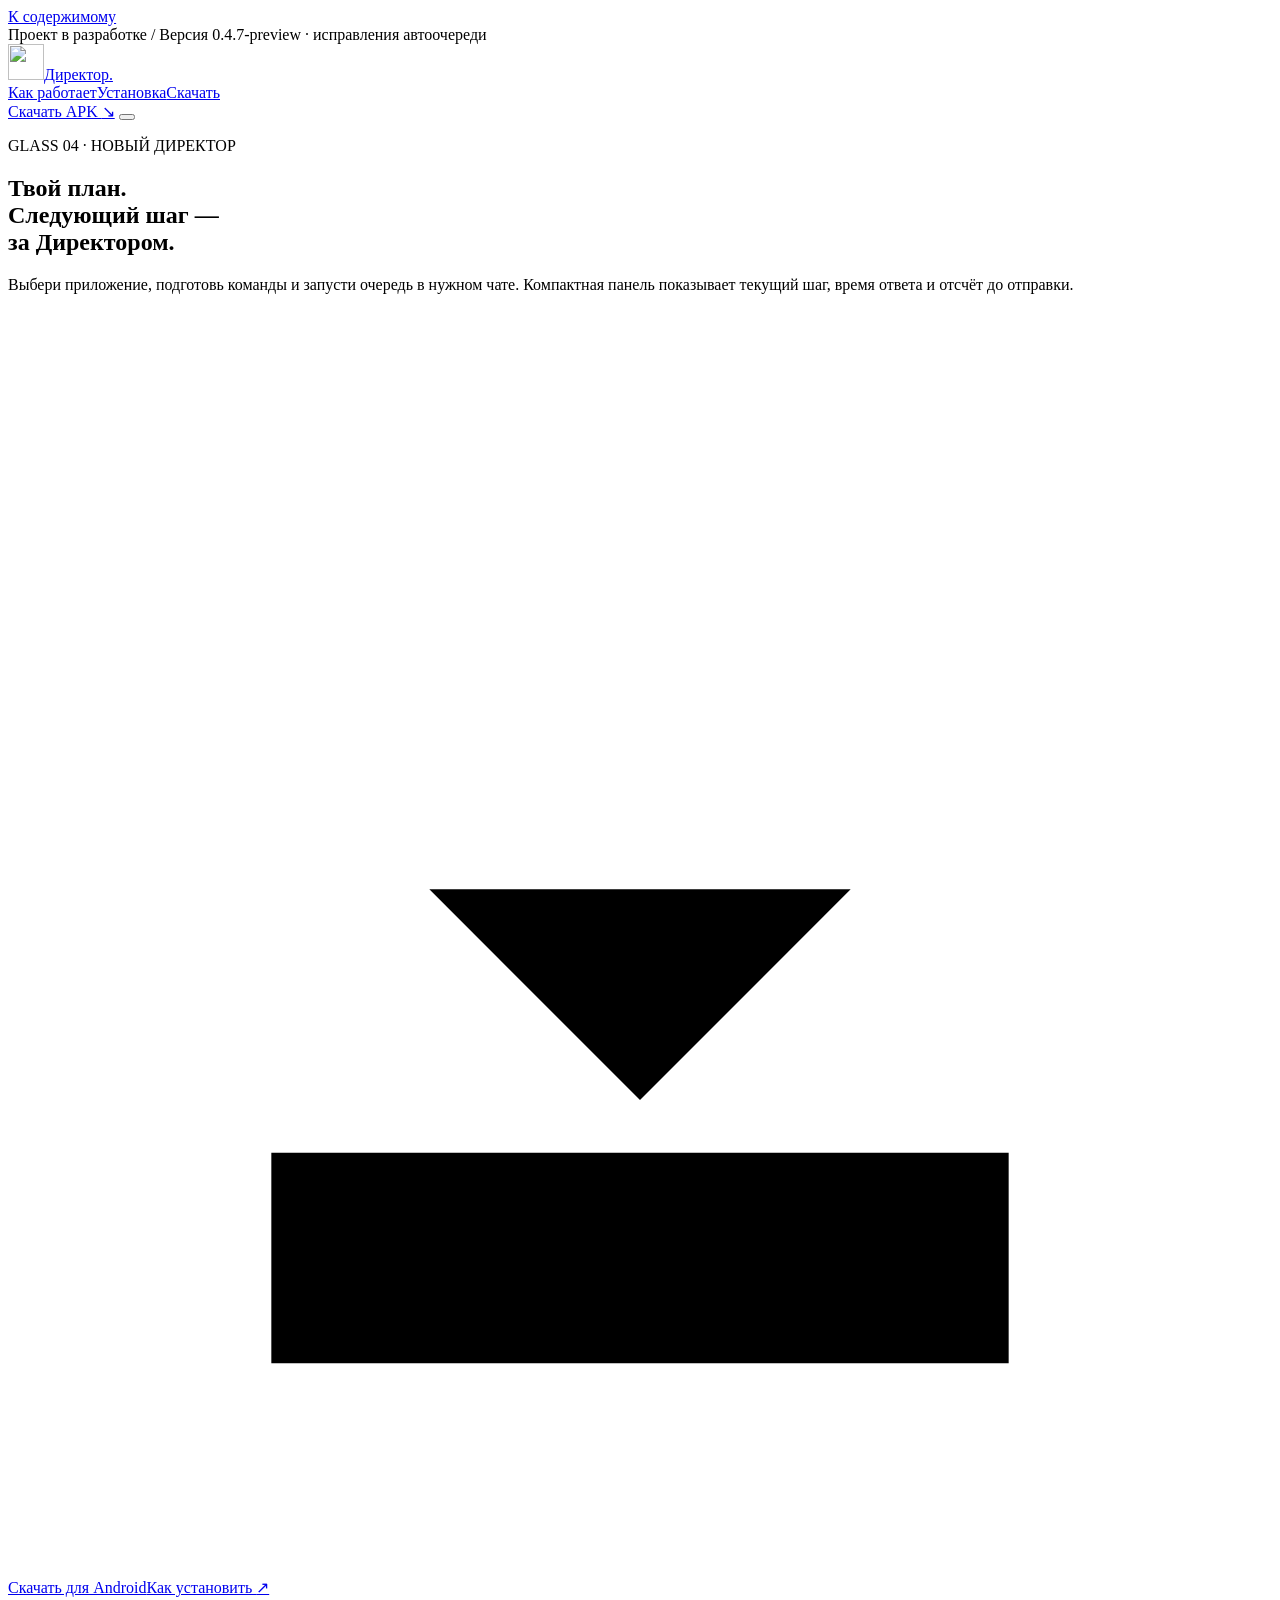
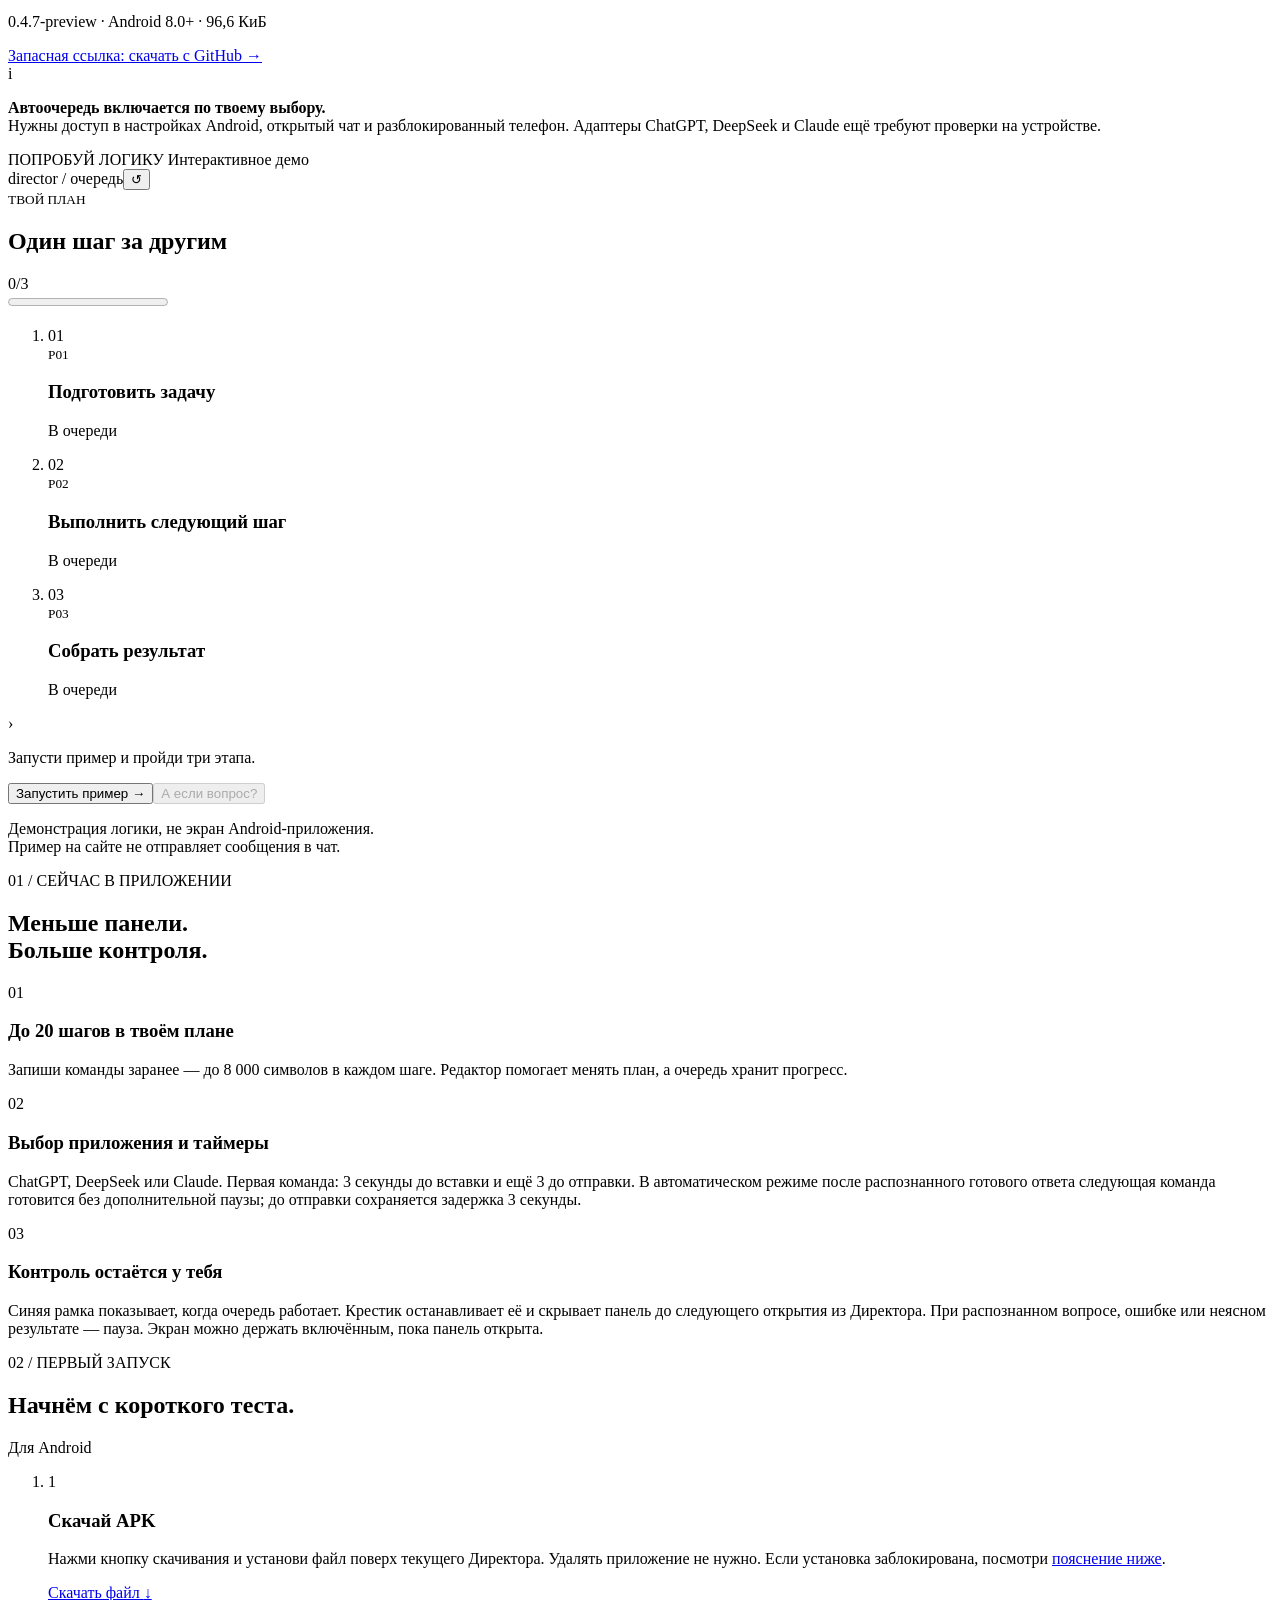
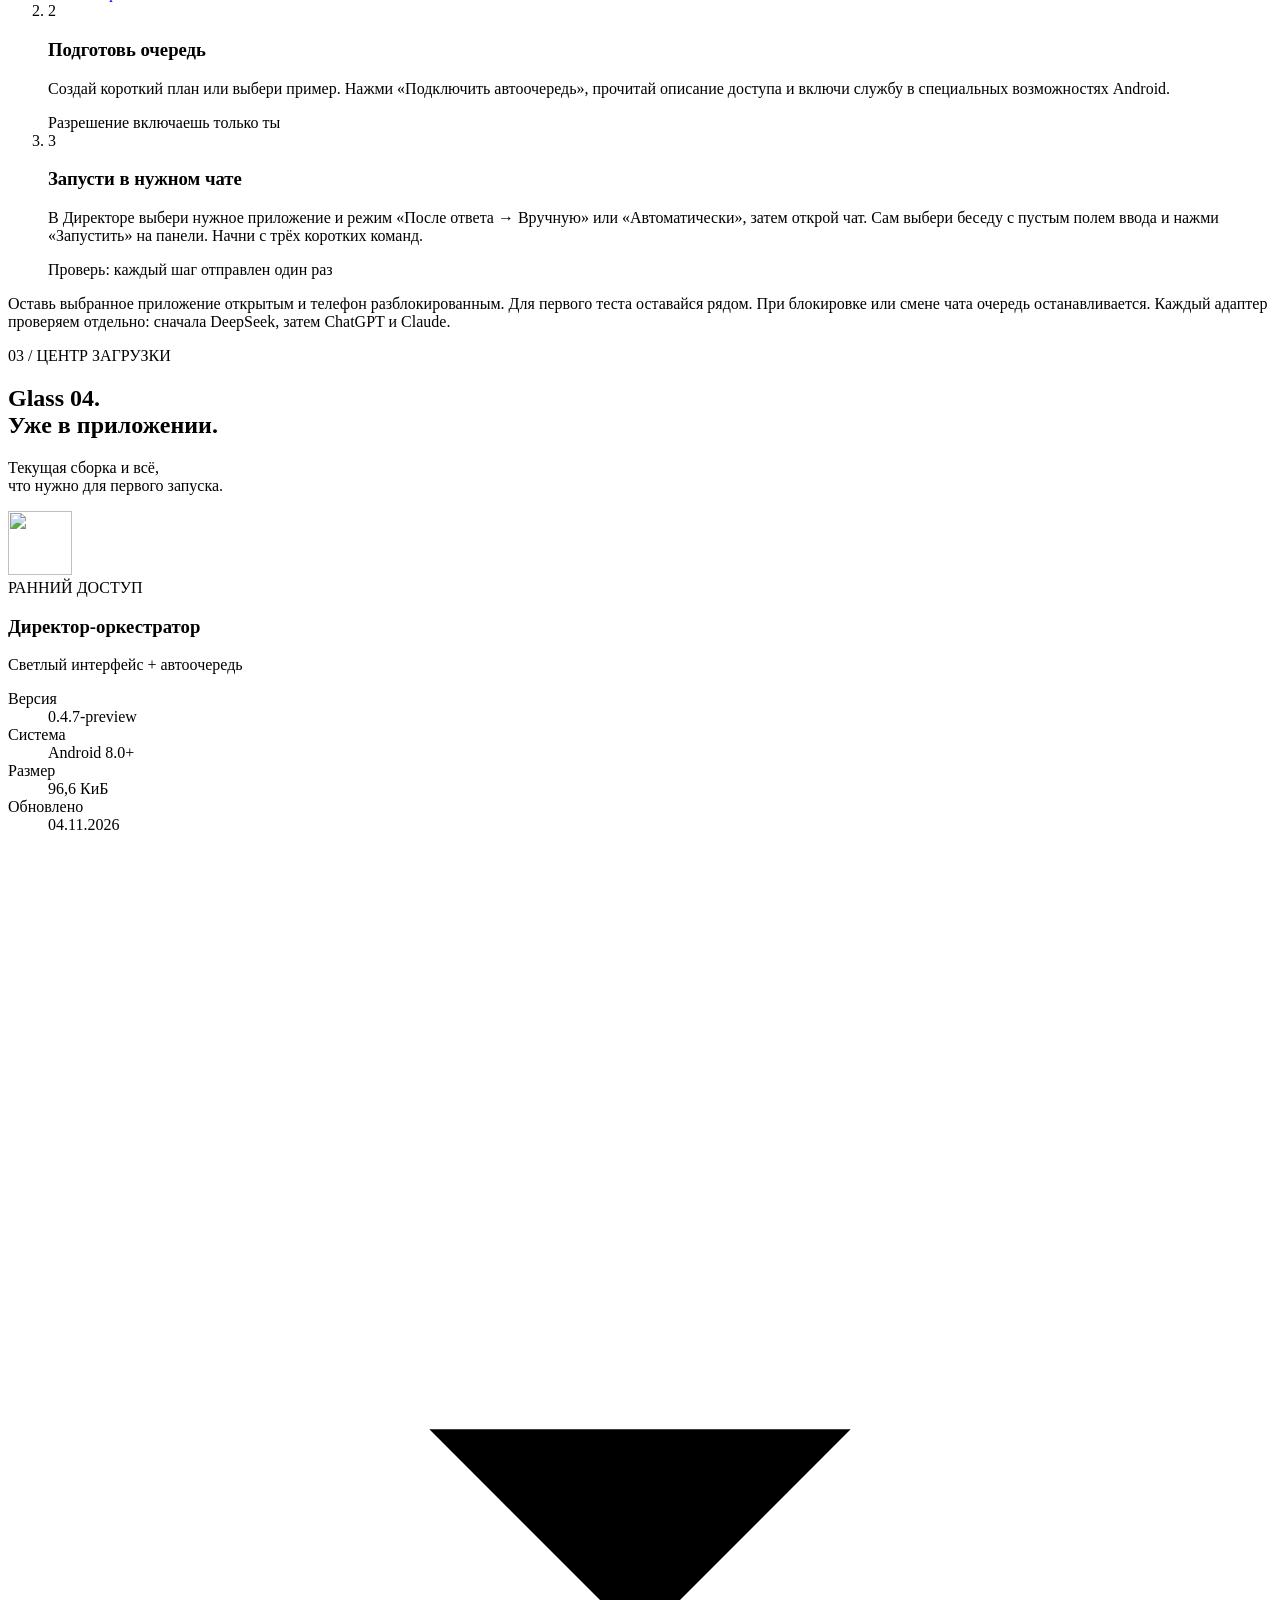
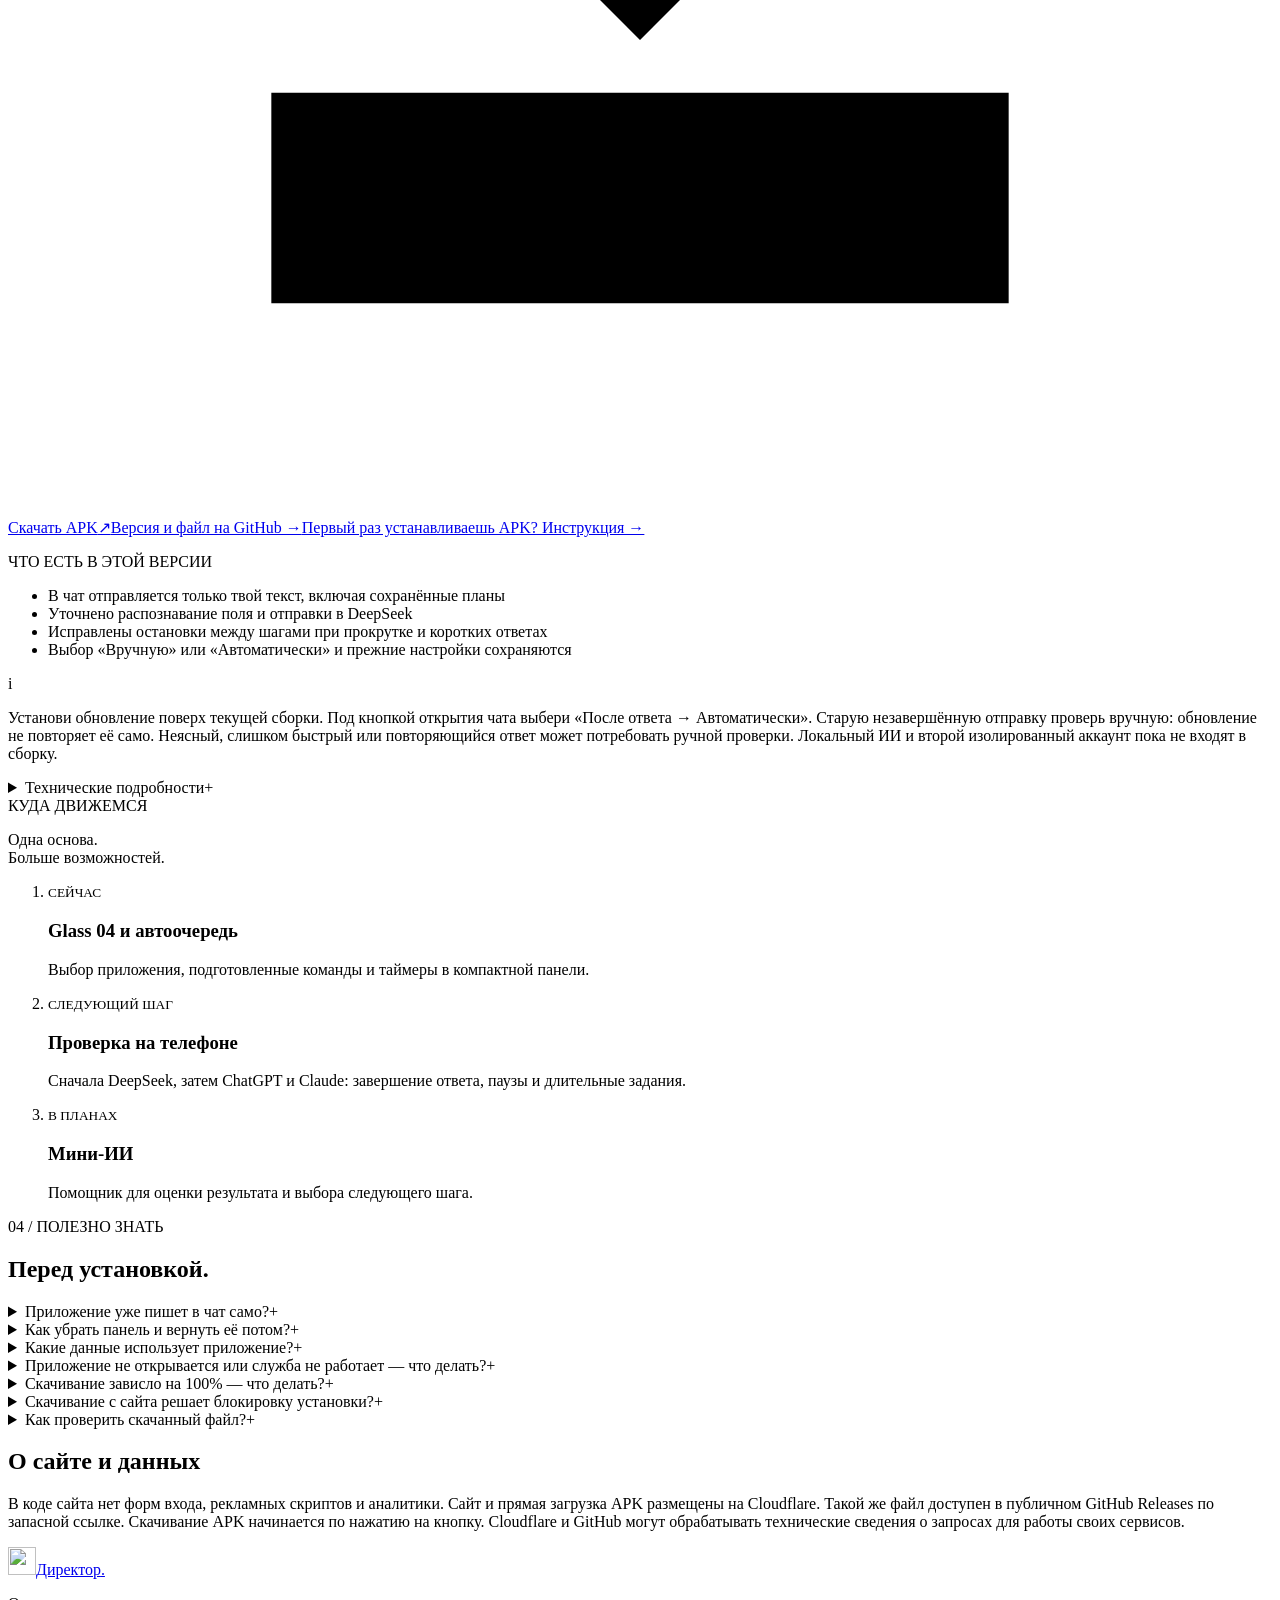
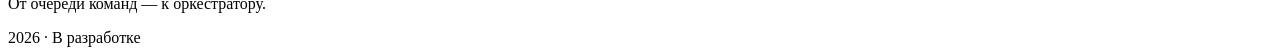
==== commit a2e3811c: "Release Director 0.4.7: exact-text migration, DeepSeek controls and guarded multi-step continuation" ====
--- a/site/index.html
+++ b/site/index.html
@@ -16,13 +16,13 @@
 </head>
 <body>
   <a class="skip" href="#main">К содержимому</a>
-  <div class="announcement"><span class="dot"></span> Проект в разработке <span class="announcement-divider">/</span> Версия 0.4.5-restore-preview · восстановленная 0.4.5</div>
+  <div class="announcement"><span class="dot"></span> Проект в разработке <span class="announcement-divider">/</span> Версия 0.4.7-preview · исправления автоочереди</div>
   <div class="nav-shell"><header class="header wrap">
     <a class="brand" href="#" aria-label="Директор-оркестратор, начало страницы"><img src="/assets/icon.svg" width="36" height="36" alt=""><span>Директор<span class="brand-dot">.</span></span></a>
     <nav aria-label="Основная навигация" id="navigation">
       <a href="#demo">Как работает</a><a href="#install">Установка</a><a href="#versions">Скачать</a>
     </nav>
-    <a class="header-download" href="/downloads/Director-Orchestrator-0.4.5-restore-preview.apk" download="Director-Orchestrator-0.4.5-restore-preview.apk">Скачать APK <span aria-hidden="true">↘</span></a>
+    <a class="header-download" href="/downloads/Director-Orchestrator-0.4.7-preview.apk" download="Director-Orchestrator-0.4.7-preview.apk">Скачать APK <span aria-hidden="true">↘</span></a>
     <button class="menu-button" type="button" aria-controls="navigation" aria-expanded="false" aria-label="Открыть меню"><span></span><span></span></button>
   </header></div>
 
@@ -32,9 +32,9 @@
         <p class="eyebrow"><span class="line"></span> GLASS 04 · НОВЫЙ ДИРЕКТОР</p>
         <h1 id="hero-title">Твой план.<br><span>Следующий шаг —<br>за Директором.</span></h1>
         <p class="hero-description">Выбери приложение, подготовь команды и запусти очередь в нужном чате. Компактная панель показывает текущий шаг, время ответа и отсчёт до отправки.</p>
-        <div class="hero-actions" id="hero-download"><a class="button button-primary" href="/downloads/Director-Orchestrator-0.4.5-restore-preview.apk" download="Director-Orchestrator-0.4.5-restore-preview.apk"><svg viewBox="0 0 24 24" aria-hidden="true"><path d="M12 3v12m-4-4 4 4 4-4M5 16v4h14v-4"/></svg>Скачать для Android</a><a class="text-link" href="#install">Как установить <span aria-hidden="true">↗</span></a></div>
-        <p class="download-meta">0.4.5-restore-preview <span>·</span> Android 8.0+ <span>·</span> 92,6 КиБ</p>
-        <a class="download-help" href="https://github.com/markakula4-stack/director-orchestr-releases/releases/download/v0.4.5-restore-preview/Director-Orchestrator-0.4.5-restore-preview.apk">Запасная ссылка: скачать с GitHub →</a>
+        <div class="hero-actions" id="hero-download"><a class="button button-primary" href="/downloads/Director-Orchestrator-0.4.7-preview.apk" download="Director-Orchestrator-0.4.7-preview.apk"><svg viewBox="0 0 24 24" aria-hidden="true"><path d="M12 3v12m-4-4 4 4 4-4M5 16v4h14v-4"/></svg>Скачать для Android</a><a class="text-link" href="#install">Как установить <span aria-hidden="true">↗</span></a></div>
+        <p class="download-meta">0.4.7-preview <span>·</span> Android 8.0+ <span>·</span> 96,6 КиБ</p>
+        <a class="download-help" href="https://github.com/markakula4-stack/director-orchestr-releases/releases/download/v0.4.7-preview/Director-Orchestrator-0.4.7-preview.apk">Запасная ссылка: скачать с GitHub →</a>
         <div class="version-note"><span class="note-icon" aria-hidden="true">i</span><p><strong>Автоочередь включается по твоему выбору.</strong><br>Нужны доступ в настройках Android, открытый чат и разблокированный телефон. Адаптеры ChatGPT, DeepSeek и Claude ещё требуют проверки на устройстве.</p></div>
       </div>
       <div class="queue-visual" id="demo">
@@ -68,7 +68,7 @@
     <section class="install-section" id="install" aria-labelledby="install-title"><div class="wrap">
       <div class="section-heading"><div><p class="eyebrow"><span class="section-index">02 /</span> ПЕРВЫЙ ЗАПУСК</p><h2 id="install-title">Начнём с короткого теста.</h2></div><span class="section-tag">Для Android</span></div>
       <ol class="install-steps">
-        <li><span class="install-number">1</span><h3>Скачай APK</h3><p>Нажми кнопку скачивания и установи файл поверх текущего Директора. Удалять приложение не нужно. Если установка заблокирована, посмотри <a class="inline-link" href="#install-block">пояснение ниже</a>.</p><a href="/downloads/Director-Orchestrator-0.4.5-restore-preview.apk" download="Director-Orchestrator-0.4.5-restore-preview.apk">Скачать файл <span aria-hidden="true">↓</span></a></li>
+        <li><span class="install-number">1</span><h3>Скачай APK</h3><p>Нажми кнопку скачивания и установи файл поверх текущего Директора. Удалять приложение не нужно. Если установка заблокирована, посмотри <a class="inline-link" href="#install-block">пояснение ниже</a>.</p><a href="/downloads/Director-Orchestrator-0.4.7-preview.apk" download="Director-Orchestrator-0.4.7-preview.apk">Скачать файл <span aria-hidden="true">↓</span></a></li>
         <li><span class="install-number">2</span><h3>Подготовь очередь</h3><p>Создай короткий план или выбери пример. Нажми «Подключить автоочередь», прочитай описание доступа и включи службу в специальных возможностях Android.</p><span class="expected">Разрешение включаешь только ты</span></li>
         <li><span class="install-number">3</span><h3>Запусти в нужном чате</h3><p>В Директоре выбери нужное приложение и режим «После ответа → Вручную» или «Автоматически», затем открой чат. Сам выбери беседу с пустым полем ввода и нажми «Запустить» на панели. Начни с трёх коротких команд.</p><span class="expected">Проверь: каждый шаг отправлен один раз</span></li>
       </ol>
@@ -79,27 +79,27 @@
       <div class="section-heading"><div><p class="eyebrow"><span class="section-index">03 /</span> ЦЕНТР ЗАГРУЗКИ</p><h2 id="versions-title">Glass 04.<br><span class="muted-heading">Уже в приложении.</span></h2></div><p class="section-aside">Текущая сборка и всё,<br>что нужно для первого запуска.</p></div>
       <article class="download-card">
         <div class="release-overview"><div class="release-app"><img src="/assets/icon.svg" width="64" height="64" alt=""><div><span class="release-badge"><span class="dot"></span> РАННИЙ ДОСТУП</span><h3>Директор-оркестратор</h3><p>Светлый интерфейс + автоочередь</p></div></div>
-          <dl class="release-specs"><div><dt>Версия</dt><dd>0.4.5-restore-preview</dd></div><div><dt>Система</dt><dd>Android 8.0+</dd></div><div><dt>Размер</dt><dd>92,6 КиБ</dd></div><div><dt>Обновлено</dt><dd><time datetime="2026-11-04">04.11.2026</time></dd></div></dl>
-          <a class="button button-primary release-download" href="/downloads/Director-Orchestrator-0.4.5-restore-preview.apk" download="Director-Orchestrator-0.4.5-restore-preview.apk"><svg viewBox="0 0 24 24" aria-hidden="true"><path d="M12 3v12m-4-4 4 4 4-4M5 16v4h14v-4"/></svg>Скачать APK<span aria-hidden="true">↗</span></a><a class="download-help" href="https://github.com/markakula4-stack/director-orchestr-releases/releases/tag/v0.4.5-restore-preview">Версия и файл на GitHub →</a><a class="download-help" href="#install">Первый раз устанавливаешь APK? Инструкция →</a>
+          <dl class="release-specs"><div><dt>Версия</dt><dd>0.4.7-preview</dd></div><div><dt>Система</dt><dd>Android 8.0+</dd></div><div><dt>Размер</dt><dd>96,6 КиБ</dd></div><div><dt>Обновлено</dt><dd><time datetime="2026-11-04">04.11.2026</time></dd></div></dl>
+          <a class="button button-primary release-download" href="/downloads/Director-Orchestrator-0.4.7-preview.apk" download="Director-Orchestrator-0.4.7-preview.apk"><svg viewBox="0 0 24 24" aria-hidden="true"><path d="M12 3v12m-4-4 4 4 4-4M5 16v4h14v-4"/></svg>Скачать APK<span aria-hidden="true">↗</span></a><a class="download-help" href="https://github.com/markakula4-stack/director-orchestr-releases/releases/tag/v0.4.7-preview">Версия и файл на GitHub →</a><a class="download-help" href="#install">Первый раз устанавливаешь APK? Инструкция →</a>
         </div>
-        <div class="release-notes"><p class="eyebrow">ЧТО ЕСТЬ В ЭТОЙ ВЕРСИИ</p><ul class="check-list"><li>Возвращена логика 0.4.5; изменения 0.4.6 отменены</li><li>Выбор «Вручную» или «Автоматически» под кнопкой открытия чата</li><li>Твой план, задержки и остальные настройки сохраняются</li><li>Устанавливается обновлением поверх 0.4.6 с прежней подписью</li></ul><div class="release-limitation"><span aria-hidden="true">i</span><p>Установи восстановленную сборку поверх текущей, затем под кнопкой открытия чата выбери «После ответа → Автоматически». Логика распознавания остаётся как в 0.4.5. Неясный, слишком быстрый или повторяющийся ответ может потребовать ручной проверки. Локальный ИИ и второй изолированный аккаунт пока не входят в сборку.</p></div><details class="technical-details"><summary>Технические подробности<span aria-hidden="true">+</span></summary><p>Android 8.0 и новее. Пройдено 559 JVM-проверки и сценария; проверены оба варианта APK, подпись и скомпилированные manifest/DEX. Эти проверки не заменяют испытание живого интерфейса. Цикл 0.4.5 в DeepSeek, ChatGPT и Claude ещё требует проверки на realme; эмулятор не использовался. У APK нет сетевого разрешения. Сохраняется прежняя тестовая подпись. Размер файла: 94838 байт.</p></details></div>
+        <div class="release-notes"><p class="eyebrow">ЧТО ЕСТЬ В ЭТОЙ ВЕРСИИ</p><ul class="check-list"><li>В чат отправляется только твой текст, включая сохранённые планы</li><li>Уточнено распознавание поля и отправки в DeepSeek</li><li>Исправлены остановки между шагами при прокрутке и коротких ответах</li><li>Выбор «Вручную» или «Автоматически» и прежние настройки сохраняются</li></ul><div class="release-limitation"><span aria-hidden="true">i</span><p>Установи обновление поверх текущей сборки. Под кнопкой открытия чата выбери «После ответа → Автоматически». Старую незавершённую отправку проверь вручную: обновление не повторяет её само. Неясный, слишком быстрый или повторяющийся ответ может потребовать ручной проверки. Локальный ИИ и второй изолированный аккаунт пока не входят в сборку.</p></div><details class="technical-details"><summary>Технические подробности<span aria-hidden="true">+</span></summary><p>Android 8.0 и новее. Пройдено 973 JVM-проверки и сценария; проверены оба варианта APK, подпись и скомпилированные manifest/DEX. Эти проверки не заменяют испытание живого интерфейса. Цикл 0.4.7 в DeepSeek, ChatGPT и Claude ещё требует проверки на realme; эмулятор не использовался. У APK нет сетевого разрешения. Сохраняется прежняя тестовая подпись. Размер файла: 98934 байт.</p></details></div>
       </article>
       <div class="roadmap"><div class="roadmap-intro"><span class="eyebrow">КУДА ДВИЖЕМСЯ</span><p>Одна основа.<br>Больше возможностей.</p></div><ol><li class="roadmap-current"><span class="roadmap-point"></span><small>СЕЙЧАС</small><h3>Glass 04 и автоочередь</h3><p>Выбор приложения, подготовленные команды и таймеры в компактной панели.</p></li><li><span class="roadmap-point"></span><small>СЛЕДУЮЩИЙ ШАГ</small><h3>Проверка на телефоне</h3><p>Сначала DeepSeek, затем ChatGPT и Claude: завершение ответа, паузы и длительные задания.</p></li><li><span class="roadmap-point"></span><small>В ПЛАНАХ</small><h3>Мини-ИИ</h3><p>Помощник для оценки результата и выбора следующего шага.</p></li></ol></div>
     </section>
 
     <section class="faq-section wrap" aria-labelledby="faq-title"><div><p class="eyebrow"><span class="section-index">04 /</span> ПОЛЕЗНО ЗНАТЬ</p><h2 id="faq-title">Перед установкой.</h2></div><div class="faq-list">
-      <details><summary>Приложение уже пишет в чат само?<span aria-hidden="true">+</span></summary><p>В этой preview-сборке есть автоматическая отправка после подключения доступа и нажатия «Запустить» в выбранном чате. Работа каждого адаптера ещё проверяется на телефоне. Обычный новый план отправляет только твой текст. Следующий шаг разрешается после наблюдаемой генерации, нового готового ответа и проверки интерфейса. Нераспознанный результат требует ручной проверки. Формальные служебные отметки включаются отдельно в настройках; старые планы сохраняют прежний режим.</p></details>
+      <details><summary>Приложение уже пишет в чат само?<span aria-hidden="true">+</span></summary><p>В этой preview-сборке есть автоматическая отправка после подключения доступа и нажатия «Запустить» в выбранном чате. Работа каждого адаптера ещё проверяется на телефоне. Обычный новый план отправляет только твой текст. Следующий шаг разрешается после нового готового ответа с доступными действиями и проверки интерфейса. Для коротких ответов предусмотрено отдельное ожидание устойчивого результата. Нераспознанный результат требует ручной проверки. Служебные приписки отключены, в том числе для сохранённых планов. Незавершённый шаг после смены режима остаётся на паузе для проверки.</p></details>
       <details><summary>Как убрать панель и вернуть её потом?<span aria-hidden="true">+</span></summary><p>Нажми × на панели. Очередь остановится, а панель останется скрытой до твоего возврата из Директора. Выбери нужное приложение и снова открой панель. Потяни её за заголовок, чтобы переместить; стрелка раскрывает дополнительные действия.</p></details>
       <details><summary>Какие данные использует приложение?<span aria-hidden="true">+</span></summary><p>Команды, прогресс, настройки и технический журнал сохраняются на телефоне. В автоматическом режиме служба читает доступный текст и кнопки выбранного приложения, чтобы проверить результат и отправить команду. Ответы не записываются в журнал. У Директора нет сетевого разрешения; сообщения обрабатывает выбранный сервис — ChatGPT, DeepSeek или Claude. Доступ можно отключить в настройках Android.</p></details>
       <details><summary>Приложение не открывается или служба не работает — что делать?<span aria-hidden="true">+</span></summary><p>Обнови приложение поверх установленной версии и открой обычным значком. Если ошибка повторилась, открой Директор → Настройки → Диагностика запуска → Скопировать. На экране восстановления тоже есть кнопка копирования отчёта. Если после обновления служба не подключилась, выключи и включи её один раз в специальных возможностях Android.</p></details>
       <details id="download-help"><summary>Скачивание зависло на 100% — что делать?<span aria-hidden="true">+</span></summary><p>Открой этот сайт в отдельном браузере, например Chrome, и нажми «Скачать для Android». Основная кнопка загружает файл прямо с сайта; запасная ссылка ведёт на GitHub. Проверь также папку «Загрузки»: файл мог уже сохраниться, хотя окно загрузки ещё не закрылось.</p></details>
       <details id="install-block"><summary>Скачивание с сайта решает блокировку установки?<span aria-hidden="true">+</span></summary><p>Сайт даёт прямую ссылку на файл. Это не подтверждение, что Android разрешит его установить. Если появляется блокировка, сохрани точный текст сообщения: нужно разобрать причину для конкретной сборки.</p></details>
-      <details><summary>Как проверить скачанный файл?<span aria-hidden="true">+</span></summary><p>Контрольная сумма SHA-256 текущего APK:</p><code id="apk-hash">e1bc391e767c03a1acd97b5ab380240ad41ee27c3680b18f30f498bd9964d6ab</code><button class="copy-hash" type="button">Скопировать SHA-256</button><p>Хеш помогает проверить совпадение файлов. Он не заменяет подпись APK или проверку работы приложения.</p></details>
+      <details><summary>Как проверить скачанный файл?<span aria-hidden="true">+</span></summary><p>Контрольная сумма SHA-256 текущего APK:</p><code id="apk-hash">489f2686b0f16ef59ce38013a67dc3d10c80b9630db052b2a9b0815da53866e5</code><button class="copy-hash" type="button">Скопировать SHA-256</button><p>Хеш помогает проверить совпадение файлов. Он не заменяет подпись APK или проверку работы приложения.</p></details>
     </div></section>
     <section class="privacy wrap" id="privacy" aria-labelledby="privacy-title"><h2 id="privacy-title">О сайте и данных</h2><p>В коде сайта нет форм входа, рекламных скриптов и аналитики. Сайт и прямая загрузка APK размещены на Cloudflare. Такой же файл доступен в публичном GitHub Releases по запасной ссылке. Скачивание APK начинается по нажатию на кнопку. Cloudflare и GitHub могут обрабатывать технические сведения о запросах для работы своих сервисов.</p></section>
   </main>
   <footer class="footer wrap"><a class="brand" href="#"><img src="/assets/icon.svg" width="28" height="28" alt=""><span>Директор<span class="brand-dot">.</span></span></a><p>От очереди команд — к оркестратору.</p><span>2026 · В разработке</span></footer>
-  <div class="mobile-download" hidden><div><strong>Директор</strong><span>0.4.5-restore-preview · Android 8.0+</span></div><a class="button button-primary" href="/downloads/Director-Orchestrator-0.4.5-restore-preview.apk" download="Director-Orchestrator-0.4.5-restore-preview.apk">Скачать APK <span aria-hidden="true">↓</span></a></div>
+  <div class="mobile-download" hidden><div><strong>Директор</strong><span>0.4.7-preview · Android 8.0+</span></div><a class="button button-primary" href="/downloads/Director-Orchestrator-0.4.7-preview.apk" download="Director-Orchestrator-0.4.7-preview.apk">Скачать APK <span aria-hidden="true">↓</span></a></div>
   <div id="toast" role="status" aria-live="polite"></div>
 </body>
 </html>
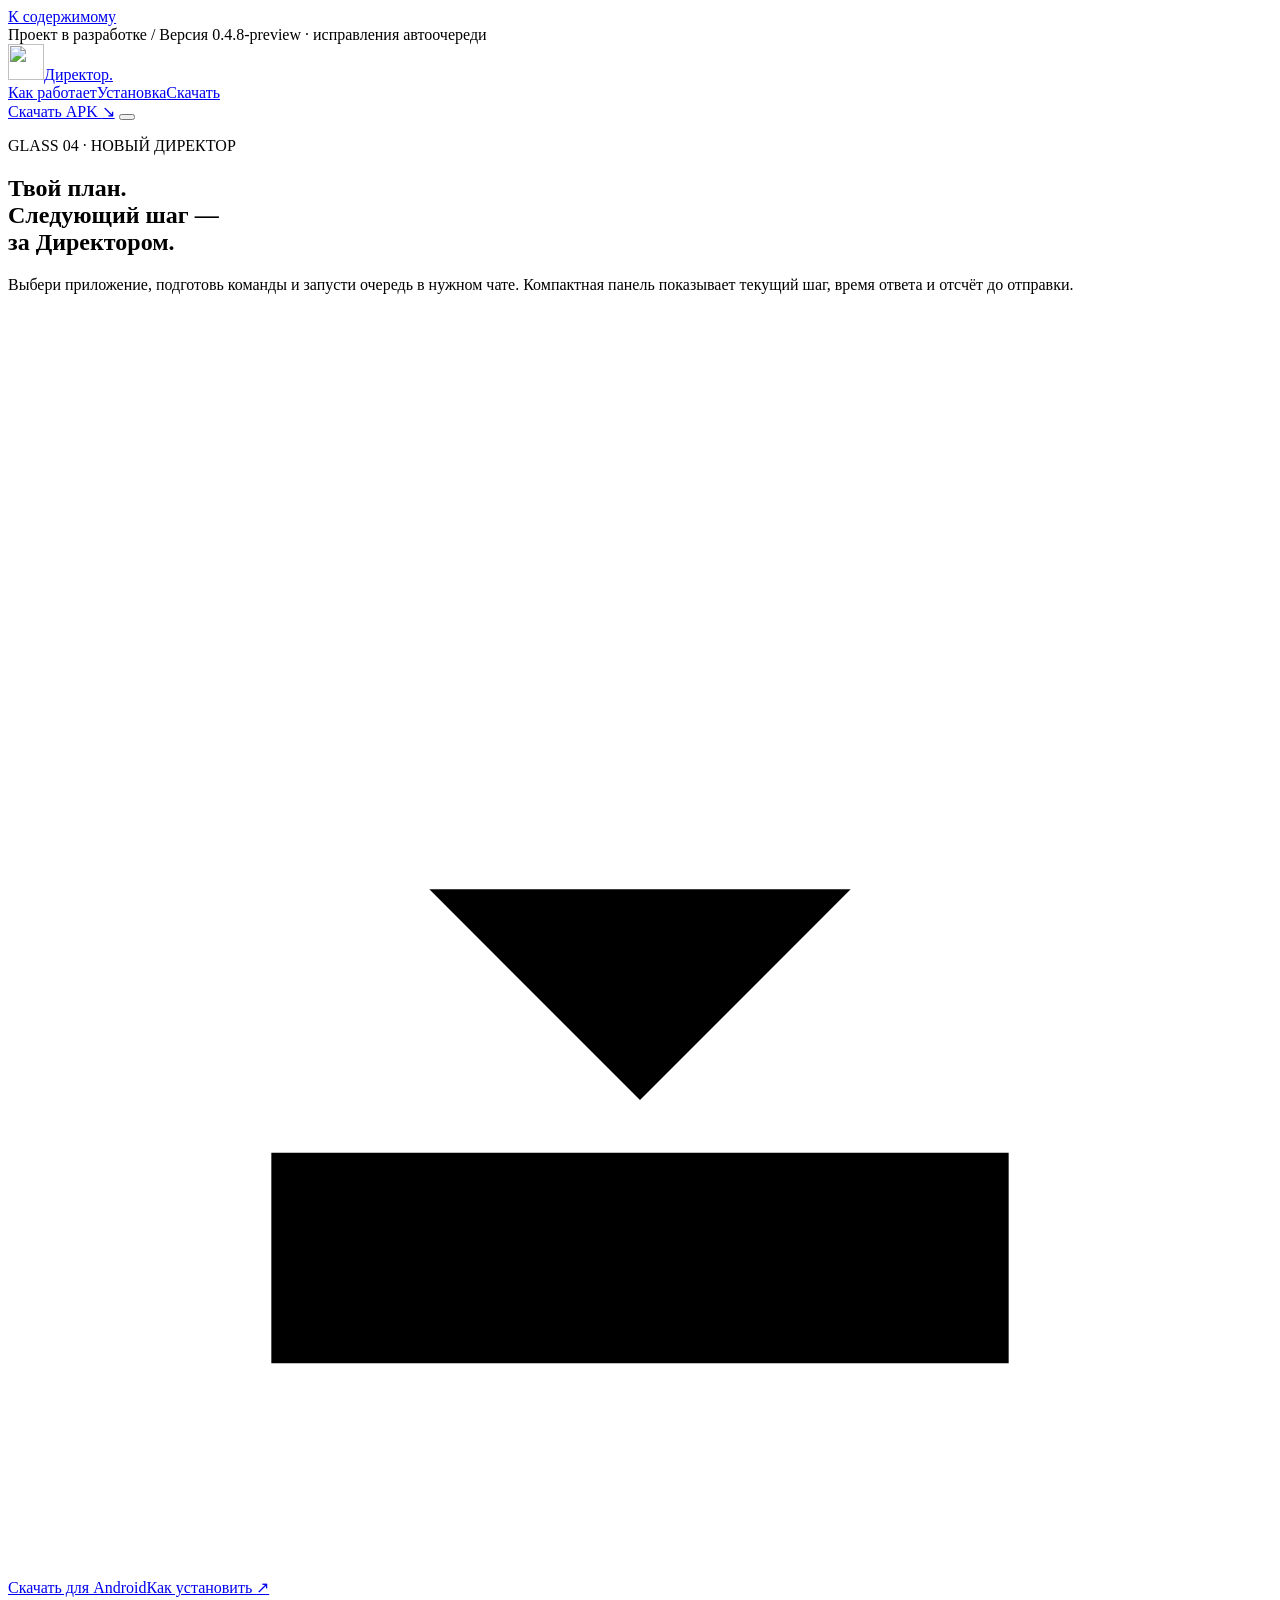
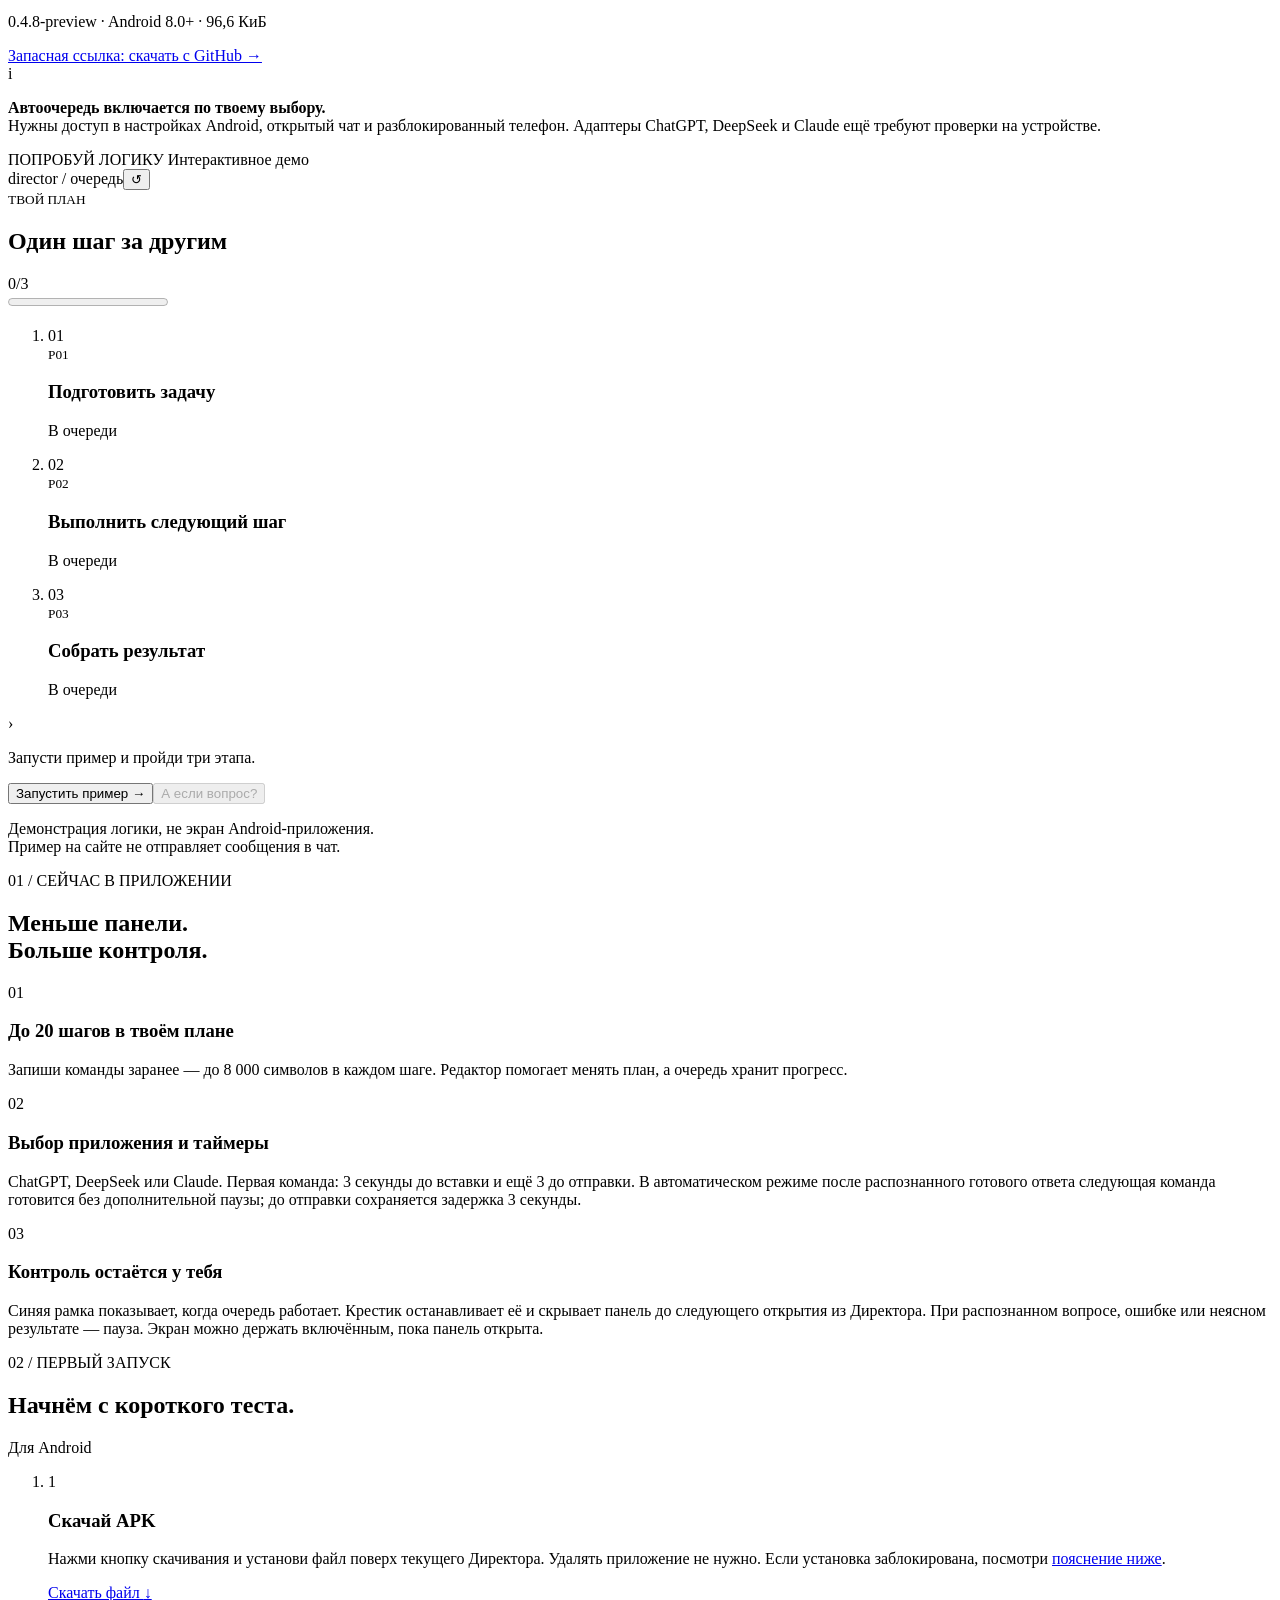
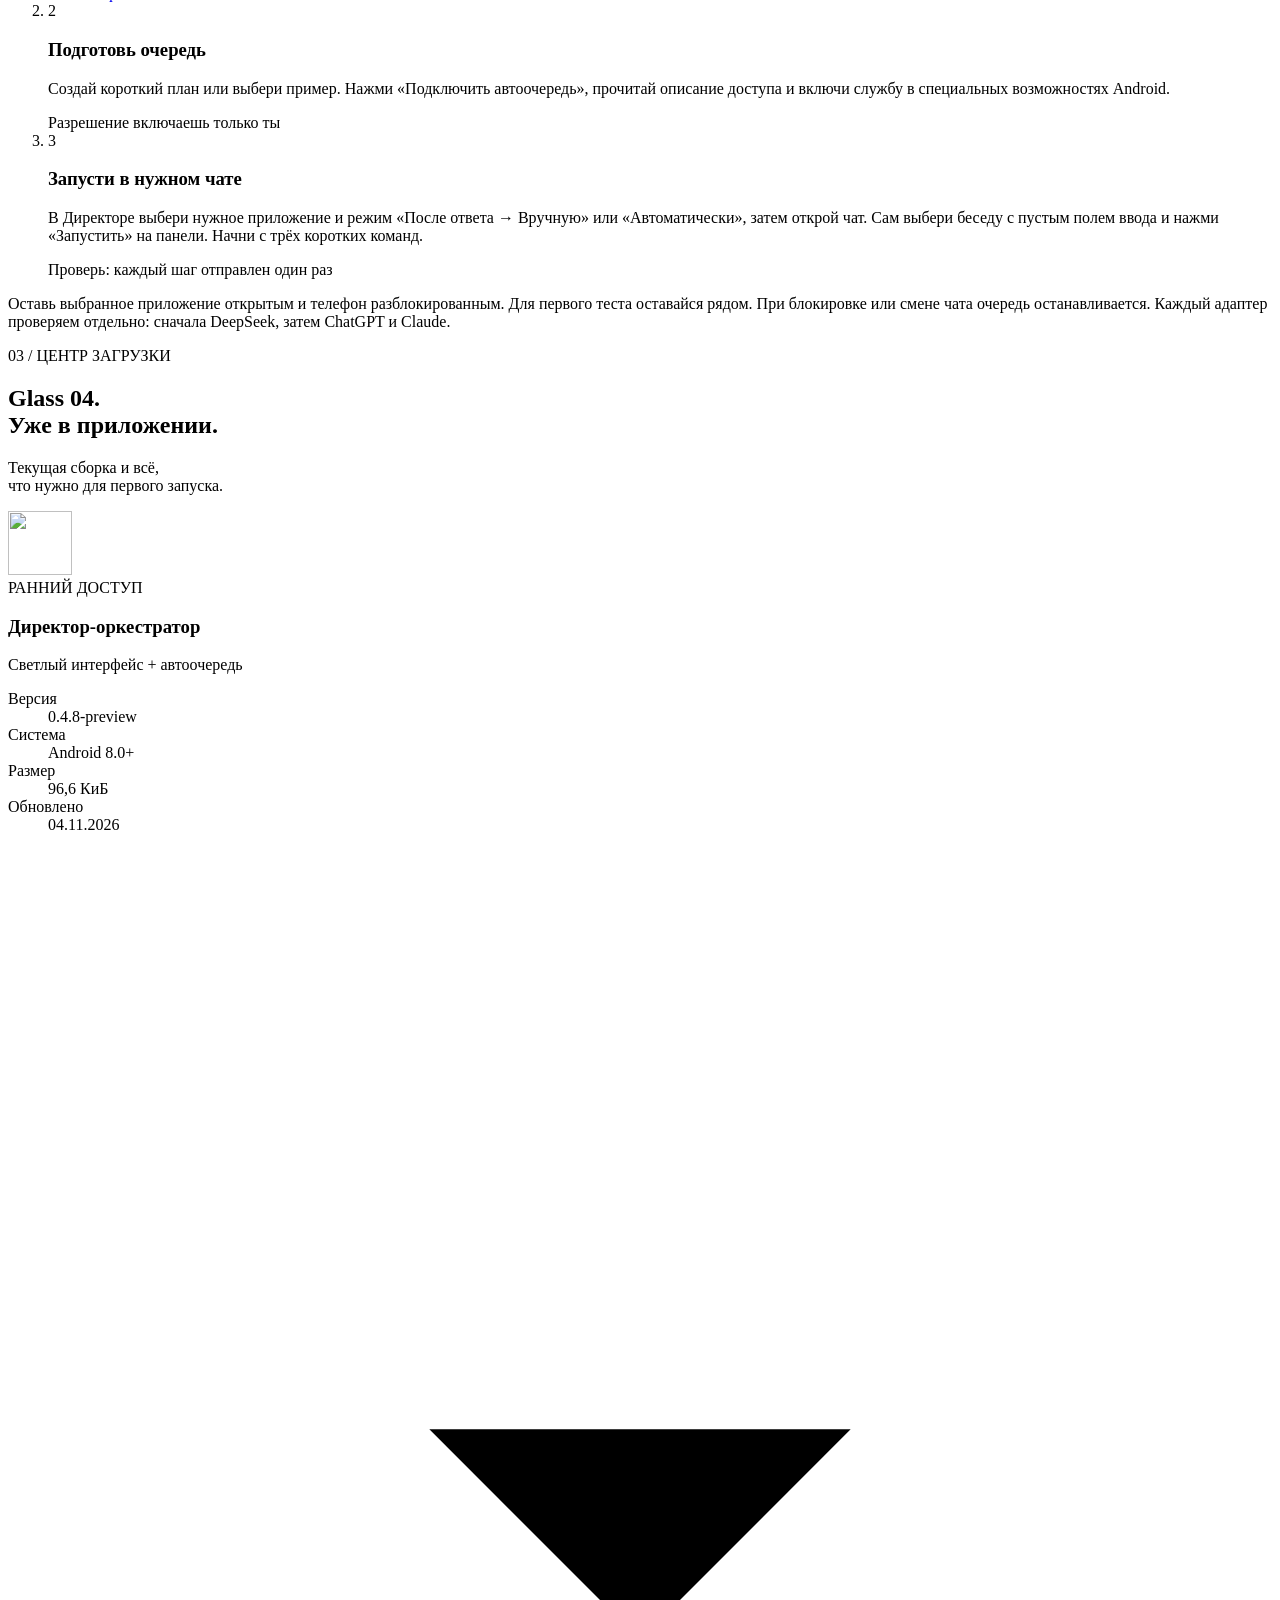
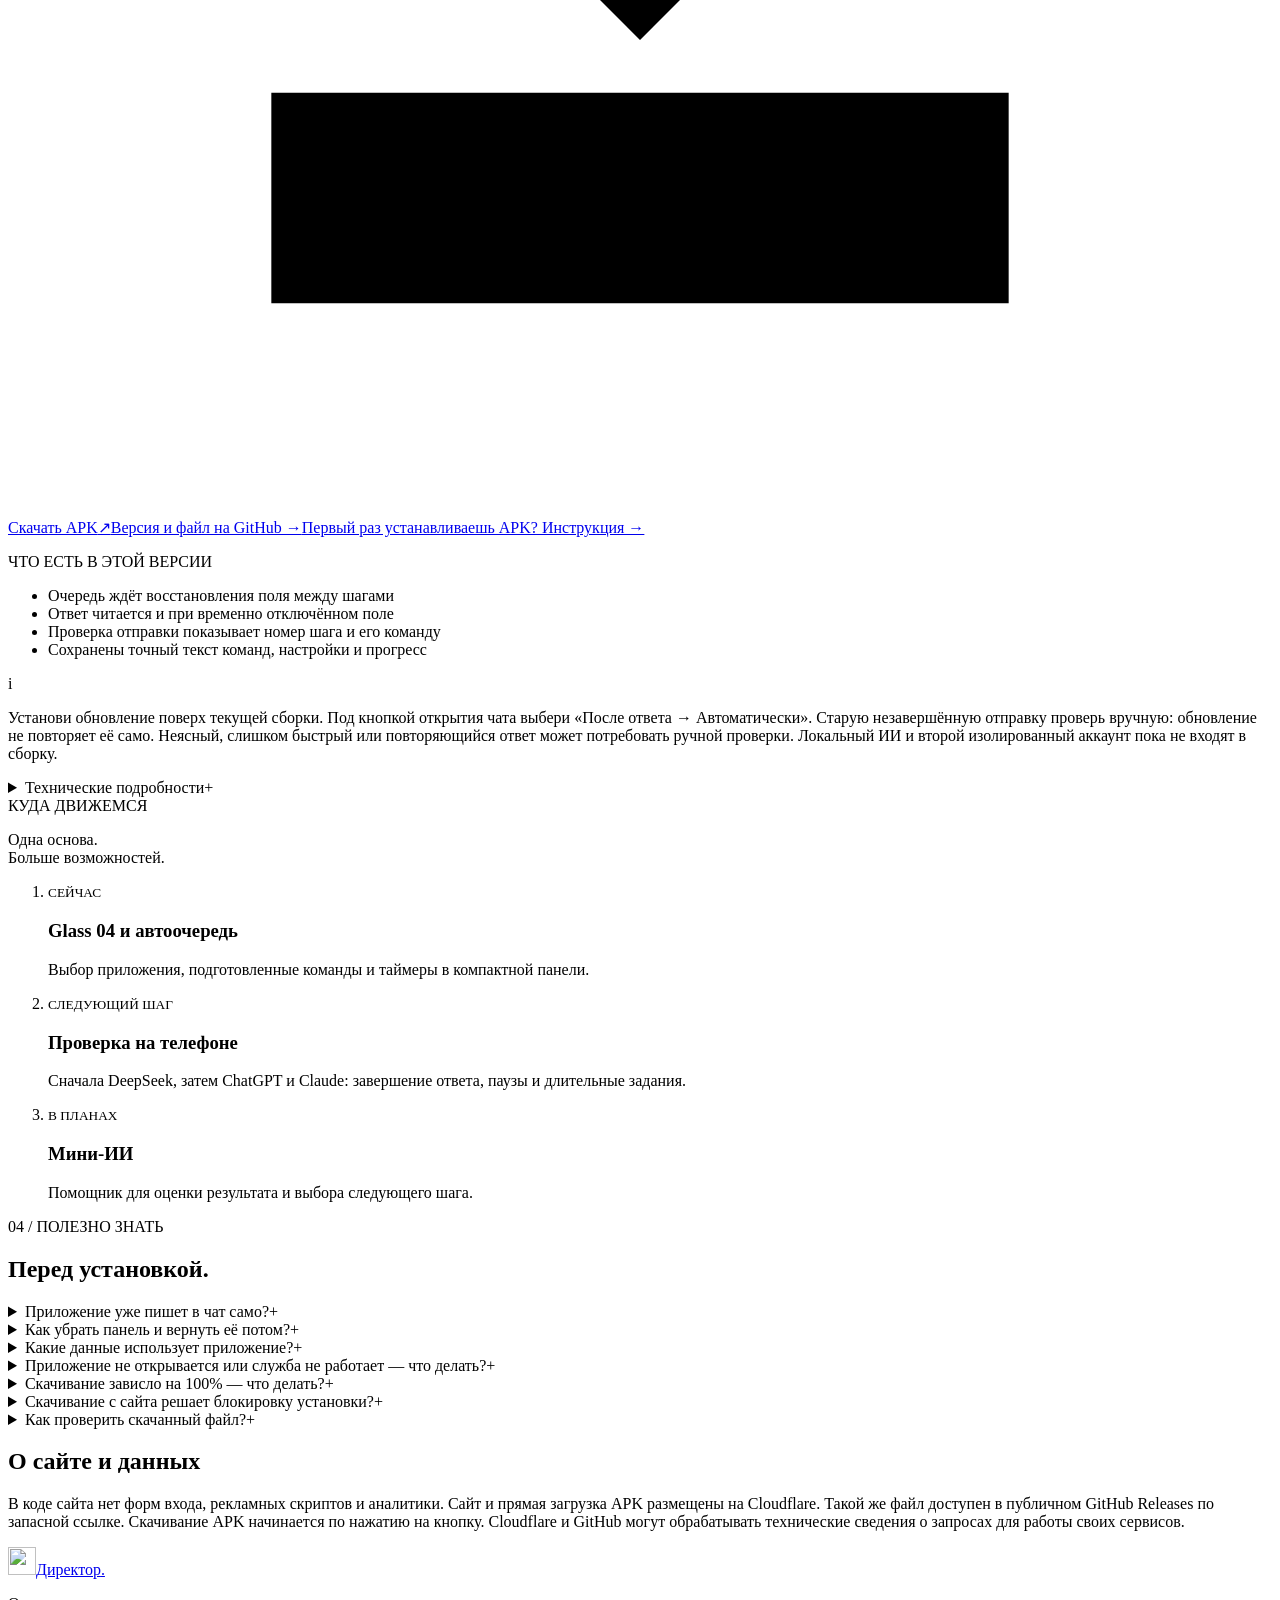
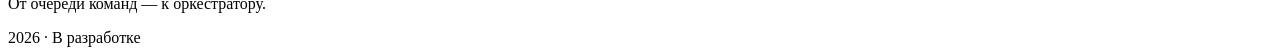
==== commit f8cbd28f: "Release 0.4.8: recover composer between steps and clarify delivery review" ====
--- a/site/index.html
+++ b/site/index.html
@@ -16,13 +16,13 @@
 </head>
 <body>
   <a class="skip" href="#main">К содержимому</a>
-  <div class="announcement"><span class="dot"></span> Проект в разработке <span class="announcement-divider">/</span> Версия 0.4.7-preview · исправления автоочереди</div>
+  <div class="announcement"><span class="dot"></span> Проект в разработке <span class="announcement-divider">/</span> Версия 0.4.8-preview · исправления автоочереди</div>
   <div class="nav-shell"><header class="header wrap">
     <a class="brand" href="#" aria-label="Директор-оркестратор, начало страницы"><img src="/assets/icon.svg" width="36" height="36" alt=""><span>Директор<span class="brand-dot">.</span></span></a>
     <nav aria-label="Основная навигация" id="navigation">
       <a href="#demo">Как работает</a><a href="#install">Установка</a><a href="#versions">Скачать</a>
     </nav>
-    <a class="header-download" href="/downloads/Director-Orchestrator-0.4.7-preview.apk" download="Director-Orchestrator-0.4.7-preview.apk">Скачать APK <span aria-hidden="true">↘</span></a>
+    <a class="header-download" href="/downloads/Director-Orchestrator-0.4.8-preview.apk" download="Director-Orchestrator-0.4.8-preview.apk">Скачать APK <span aria-hidden="true">↘</span></a>
     <button class="menu-button" type="button" aria-controls="navigation" aria-expanded="false" aria-label="Открыть меню"><span></span><span></span></button>
   </header></div>
 
@@ -32,9 +32,9 @@
         <p class="eyebrow"><span class="line"></span> GLASS 04 · НОВЫЙ ДИРЕКТОР</p>
         <h1 id="hero-title">Твой план.<br><span>Следующий шаг —<br>за Директором.</span></h1>
         <p class="hero-description">Выбери приложение, подготовь команды и запусти очередь в нужном чате. Компактная панель показывает текущий шаг, время ответа и отсчёт до отправки.</p>
-        <div class="hero-actions" id="hero-download"><a class="button button-primary" href="/downloads/Director-Orchestrator-0.4.7-preview.apk" download="Director-Orchestrator-0.4.7-preview.apk"><svg viewBox="0 0 24 24" aria-hidden="true"><path d="M12 3v12m-4-4 4 4 4-4M5 16v4h14v-4"/></svg>Скачать для Android</a><a class="text-link" href="#install">Как установить <span aria-hidden="true">↗</span></a></div>
-        <p class="download-meta">0.4.7-preview <span>·</span> Android 8.0+ <span>·</span> 96,6 КиБ</p>
-        <a class="download-help" href="https://github.com/markakula4-stack/director-orchestr-releases/releases/download/v0.4.7-preview/Director-Orchestrator-0.4.7-preview.apk">Запасная ссылка: скачать с GitHub →</a>
+        <div class="hero-actions" id="hero-download"><a class="button button-primary" href="/downloads/Director-Orchestrator-0.4.8-preview.apk" download="Director-Orchestrator-0.4.8-preview.apk"><svg viewBox="0 0 24 24" aria-hidden="true"><path d="M12 3v12m-4-4 4 4 4-4M5 16v4h14v-4"/></svg>Скачать для Android</a><a class="text-link" href="#install">Как установить <span aria-hidden="true">↗</span></a></div>
+        <p class="download-meta">0.4.8-preview <span>·</span> Android 8.0+ <span>·</span> 96,6 КиБ</p>
+        <a class="download-help" href="https://github.com/markakula4-stack/director-orchestr-releases/releases/download/v0.4.8-preview/Director-Orchestrator-0.4.8-preview.apk">Запасная ссылка: скачать с GitHub →</a>
         <div class="version-note"><span class="note-icon" aria-hidden="true">i</span><p><strong>Автоочередь включается по твоему выбору.</strong><br>Нужны доступ в настройках Android, открытый чат и разблокированный телефон. Адаптеры ChatGPT, DeepSeek и Claude ещё требуют проверки на устройстве.</p></div>
       </div>
       <div class="queue-visual" id="demo">
@@ -68,7 +68,7 @@
     <section class="install-section" id="install" aria-labelledby="install-title"><div class="wrap">
       <div class="section-heading"><div><p class="eyebrow"><span class="section-index">02 /</span> ПЕРВЫЙ ЗАПУСК</p><h2 id="install-title">Начнём с короткого теста.</h2></div><span class="section-tag">Для Android</span></div>
       <ol class="install-steps">
-        <li><span class="install-number">1</span><h3>Скачай APK</h3><p>Нажми кнопку скачивания и установи файл поверх текущего Директора. Удалять приложение не нужно. Если установка заблокирована, посмотри <a class="inline-link" href="#install-block">пояснение ниже</a>.</p><a href="/downloads/Director-Orchestrator-0.4.7-preview.apk" download="Director-Orchestrator-0.4.7-preview.apk">Скачать файл <span aria-hidden="true">↓</span></a></li>
+        <li><span class="install-number">1</span><h3>Скачай APK</h3><p>Нажми кнопку скачивания и установи файл поверх текущего Директора. Удалять приложение не нужно. Если установка заблокирована, посмотри <a class="inline-link" href="#install-block">пояснение ниже</a>.</p><a href="/downloads/Director-Orchestrator-0.4.8-preview.apk" download="Director-Orchestrator-0.4.8-preview.apk">Скачать файл <span aria-hidden="true">↓</span></a></li>
         <li><span class="install-number">2</span><h3>Подготовь очередь</h3><p>Создай короткий план или выбери пример. Нажми «Подключить автоочередь», прочитай описание доступа и включи службу в специальных возможностях Android.</p><span class="expected">Разрешение включаешь только ты</span></li>
         <li><span class="install-number">3</span><h3>Запусти в нужном чате</h3><p>В Директоре выбери нужное приложение и режим «После ответа → Вручную» или «Автоматически», затем открой чат. Сам выбери беседу с пустым полем ввода и нажми «Запустить» на панели. Начни с трёх коротких команд.</p><span class="expected">Проверь: каждый шаг отправлен один раз</span></li>
       </ol>
@@ -79,10 +79,10 @@
       <div class="section-heading"><div><p class="eyebrow"><span class="section-index">03 /</span> ЦЕНТР ЗАГРУЗКИ</p><h2 id="versions-title">Glass 04.<br><span class="muted-heading">Уже в приложении.</span></h2></div><p class="section-aside">Текущая сборка и всё,<br>что нужно для первого запуска.</p></div>
       <article class="download-card">
         <div class="release-overview"><div class="release-app"><img src="/assets/icon.svg" width="64" height="64" alt=""><div><span class="release-badge"><span class="dot"></span> РАННИЙ ДОСТУП</span><h3>Директор-оркестратор</h3><p>Светлый интерфейс + автоочередь</p></div></div>
-          <dl class="release-specs"><div><dt>Версия</dt><dd>0.4.7-preview</dd></div><div><dt>Система</dt><dd>Android 8.0+</dd></div><div><dt>Размер</dt><dd>96,6 КиБ</dd></div><div><dt>Обновлено</dt><dd><time datetime="2026-11-04">04.11.2026</time></dd></div></dl>
-          <a class="button button-primary release-download" href="/downloads/Director-Orchestrator-0.4.7-preview.apk" download="Director-Orchestrator-0.4.7-preview.apk"><svg viewBox="0 0 24 24" aria-hidden="true"><path d="M12 3v12m-4-4 4 4 4-4M5 16v4h14v-4"/></svg>Скачать APK<span aria-hidden="true">↗</span></a><a class="download-help" href="https://github.com/markakula4-stack/director-orchestr-releases/releases/tag/v0.4.7-preview">Версия и файл на GitHub →</a><a class="download-help" href="#install">Первый раз устанавливаешь APK? Инструкция →</a>
+          <dl class="release-specs"><div><dt>Версия</dt><dd>0.4.8-preview</dd></div><div><dt>Система</dt><dd>Android 8.0+</dd></div><div><dt>Размер</dt><dd>96,6 КиБ</dd></div><div><dt>Обновлено</dt><dd><time datetime="2026-11-04">04.11.2026</time></dd></div></dl>
+          <a class="button button-primary release-download" href="/downloads/Director-Orchestrator-0.4.8-preview.apk" download="Director-Orchestrator-0.4.8-preview.apk"><svg viewBox="0 0 24 24" aria-hidden="true"><path d="M12 3v12m-4-4 4 4 4-4M5 16v4h14v-4"/></svg>Скачать APK<span aria-hidden="true">↗</span></a><a class="download-help" href="https://github.com/markakula4-stack/director-orchestr-releases/releases/tag/v0.4.8-preview">Версия и файл на GitHub →</a><a class="download-help" href="#install">Первый раз устанавливаешь APK? Инструкция →</a>
         </div>
-        <div class="release-notes"><p class="eyebrow">ЧТО ЕСТЬ В ЭТОЙ ВЕРСИИ</p><ul class="check-list"><li>В чат отправляется только твой текст, включая сохранённые планы</li><li>Уточнено распознавание поля и отправки в DeepSeek</li><li>Исправлены остановки между шагами при прокрутке и коротких ответах</li><li>Выбор «Вручную» или «Автоматически» и прежние настройки сохраняются</li></ul><div class="release-limitation"><span aria-hidden="true">i</span><p>Установи обновление поверх текущей сборки. Под кнопкой открытия чата выбери «После ответа → Автоматически». Старую незавершённую отправку проверь вручную: обновление не повторяет её само. Неясный, слишком быстрый или повторяющийся ответ может потребовать ручной проверки. Локальный ИИ и второй изолированный аккаунт пока не входят в сборку.</p></div><details class="technical-details"><summary>Технические подробности<span aria-hidden="true">+</span></summary><p>Android 8.0 и новее. Пройдено 973 JVM-проверки и сценария; проверены оба варианта APK, подпись и скомпилированные manifest/DEX. Эти проверки не заменяют испытание живого интерфейса. Цикл 0.4.7 в DeepSeek, ChatGPT и Claude ещё требует проверки на realme; эмулятор не использовался. У APK нет сетевого разрешения. Сохраняется прежняя тестовая подпись. Размер файла: 98934 байт.</p></details></div>
+        <div class="release-notes"><p class="eyebrow">ЧТО ЕСТЬ В ЭТОЙ ВЕРСИИ</p><ul class="check-list"><li>Очередь ждёт восстановления поля между шагами</li><li>Ответ читается и при временно отключённом поле</li><li>Проверка отправки показывает номер шага и его команду</li><li>Сохранены точный текст команд, настройки и прогресс</li></ul><div class="release-limitation"><span aria-hidden="true">i</span><p>Установи обновление поверх текущей сборки. Под кнопкой открытия чата выбери «После ответа → Автоматически». Старую незавершённую отправку проверь вручную: обновление не повторяет её само. Неясный, слишком быстрый или повторяющийся ответ может потребовать ручной проверки. Локальный ИИ и второй изолированный аккаунт пока не входят в сборку.</p></div><details class="technical-details"><summary>Технические подробности<span aria-hidden="true">+</span></summary><p>Android 8.0 и новее. Пройдено 1090 JVM-проверки и сценария; проверены оба варианта APK, подпись и скомпилированные manifest/DEX. Эти проверки не заменяют испытание живого интерфейса. Цикл 0.4.8 в DeepSeek, ChatGPT и Claude ещё требует проверки на realme; эмулятор не использовался. У APK нет сетевого разрешения. Сохраняется прежняя тестовая подпись. Размер файла: 98934 байт.</p></details></div>
       </article>
       <div class="roadmap"><div class="roadmap-intro"><span class="eyebrow">КУДА ДВИЖЕМСЯ</span><p>Одна основа.<br>Больше возможностей.</p></div><ol><li class="roadmap-current"><span class="roadmap-point"></span><small>СЕЙЧАС</small><h3>Glass 04 и автоочередь</h3><p>Выбор приложения, подготовленные команды и таймеры в компактной панели.</p></li><li><span class="roadmap-point"></span><small>СЛЕДУЮЩИЙ ШАГ</small><h3>Проверка на телефоне</h3><p>Сначала DeepSeek, затем ChatGPT и Claude: завершение ответа, паузы и длительные задания.</p></li><li><span class="roadmap-point"></span><small>В ПЛАНАХ</small><h3>Мини-ИИ</h3><p>Помощник для оценки результата и выбора следующего шага.</p></li></ol></div>
     </section>
@@ -94,12 +94,12 @@
       <details><summary>Приложение не открывается или служба не работает — что делать?<span aria-hidden="true">+</span></summary><p>Обнови приложение поверх установленной версии и открой обычным значком. Если ошибка повторилась, открой Директор → Настройки → Диагностика запуска → Скопировать. На экране восстановления тоже есть кнопка копирования отчёта. Если после обновления служба не подключилась, выключи и включи её один раз в специальных возможностях Android.</p></details>
       <details id="download-help"><summary>Скачивание зависло на 100% — что делать?<span aria-hidden="true">+</span></summary><p>Открой этот сайт в отдельном браузере, например Chrome, и нажми «Скачать для Android». Основная кнопка загружает файл прямо с сайта; запасная ссылка ведёт на GitHub. Проверь также папку «Загрузки»: файл мог уже сохраниться, хотя окно загрузки ещё не закрылось.</p></details>
       <details id="install-block"><summary>Скачивание с сайта решает блокировку установки?<span aria-hidden="true">+</span></summary><p>Сайт даёт прямую ссылку на файл. Это не подтверждение, что Android разрешит его установить. Если появляется блокировка, сохрани точный текст сообщения: нужно разобрать причину для конкретной сборки.</p></details>
-      <details><summary>Как проверить скачанный файл?<span aria-hidden="true">+</span></summary><p>Контрольная сумма SHA-256 текущего APK:</p><code id="apk-hash">489f2686b0f16ef59ce38013a67dc3d10c80b9630db052b2a9b0815da53866e5</code><button class="copy-hash" type="button">Скопировать SHA-256</button><p>Хеш помогает проверить совпадение файлов. Он не заменяет подпись APK или проверку работы приложения.</p></details>
+      <details><summary>Как проверить скачанный файл?<span aria-hidden="true">+</span></summary><p>Контрольная сумма SHA-256 текущего APK:</p><code id="apk-hash">91a8157db24a07ab15afc41539589e46a00587cd56b1bc9d06db3415ba708d70</code><button class="copy-hash" type="button">Скопировать SHA-256</button><p>Хеш помогает проверить совпадение файлов. Он не заменяет подпись APK или проверку работы приложения.</p></details>
     </div></section>
     <section class="privacy wrap" id="privacy" aria-labelledby="privacy-title"><h2 id="privacy-title">О сайте и данных</h2><p>В коде сайта нет форм входа, рекламных скриптов и аналитики. Сайт и прямая загрузка APK размещены на Cloudflare. Такой же файл доступен в публичном GitHub Releases по запасной ссылке. Скачивание APK начинается по нажатию на кнопку. Cloudflare и GitHub могут обрабатывать технические сведения о запросах для работы своих сервисов.</p></section>
   </main>
   <footer class="footer wrap"><a class="brand" href="#"><img src="/assets/icon.svg" width="28" height="28" alt=""><span>Директор<span class="brand-dot">.</span></span></a><p>От очереди команд — к оркестратору.</p><span>2026 · В разработке</span></footer>
-  <div class="mobile-download" hidden><div><strong>Директор</strong><span>0.4.7-preview · Android 8.0+</span></div><a class="button button-primary" href="/downloads/Director-Orchestrator-0.4.7-preview.apk" download="Director-Orchestrator-0.4.7-preview.apk">Скачать APK <span aria-hidden="true">↓</span></a></div>
+  <div class="mobile-download" hidden><div><strong>Директор</strong><span>0.4.8-preview · Android 8.0+</span></div><a class="button button-primary" href="/downloads/Director-Orchestrator-0.4.8-preview.apk" download="Director-Orchestrator-0.4.8-preview.apk">Скачать APK <span aria-hidden="true">↓</span></a></div>
   <div id="toast" role="status" aria-live="polite"></div>
 </body>
 </html>
